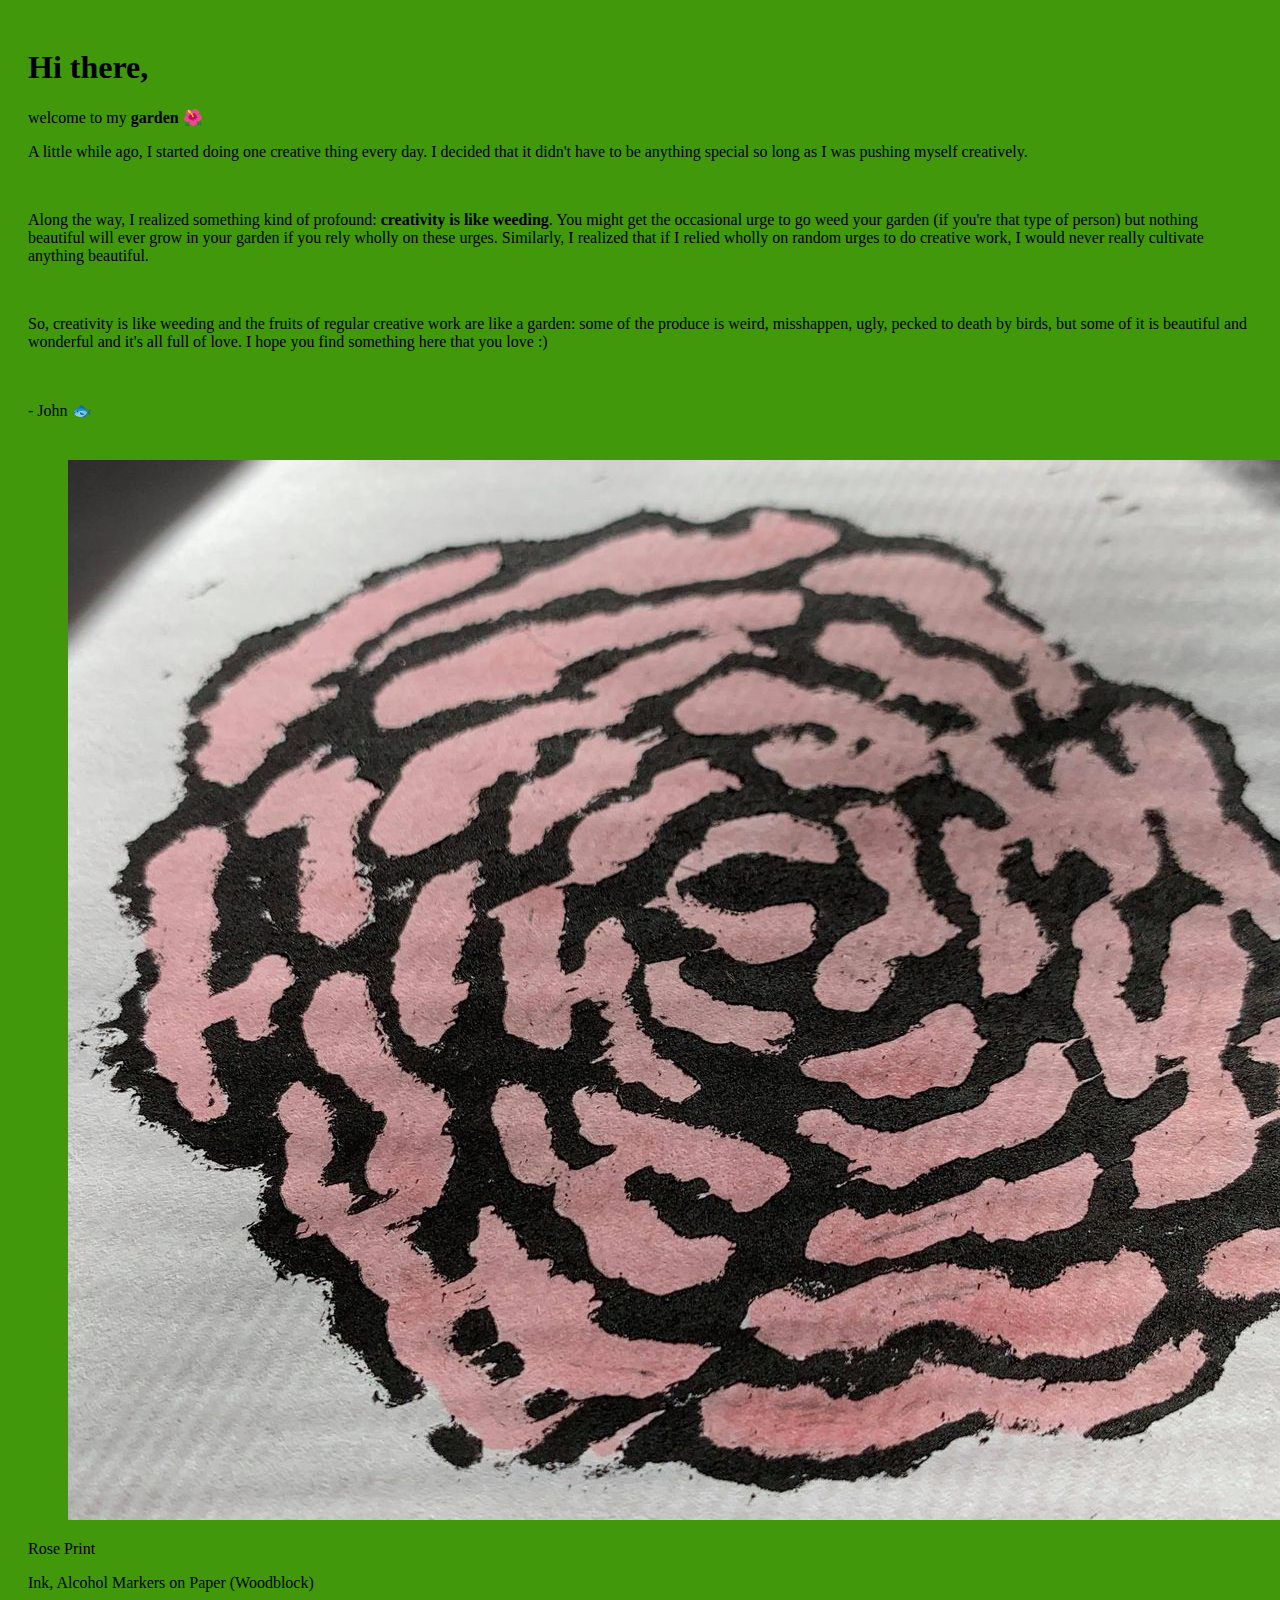
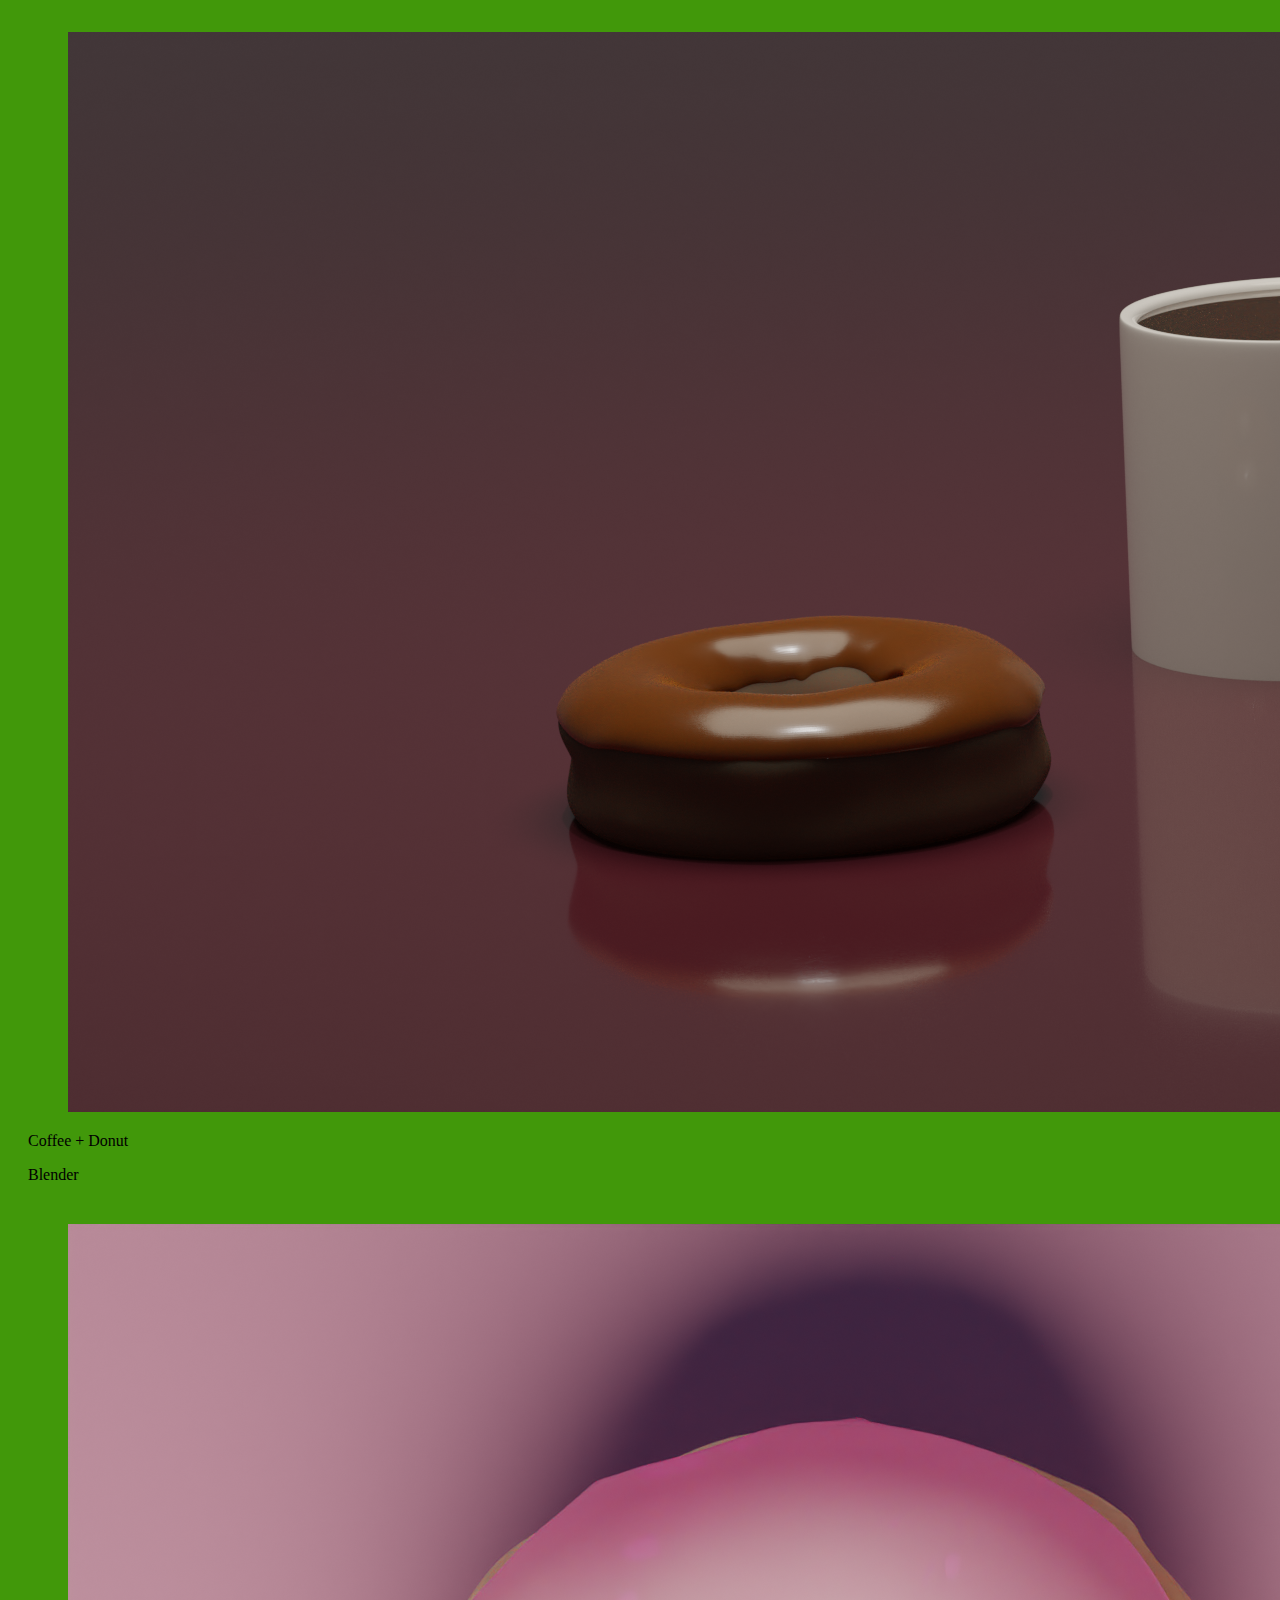
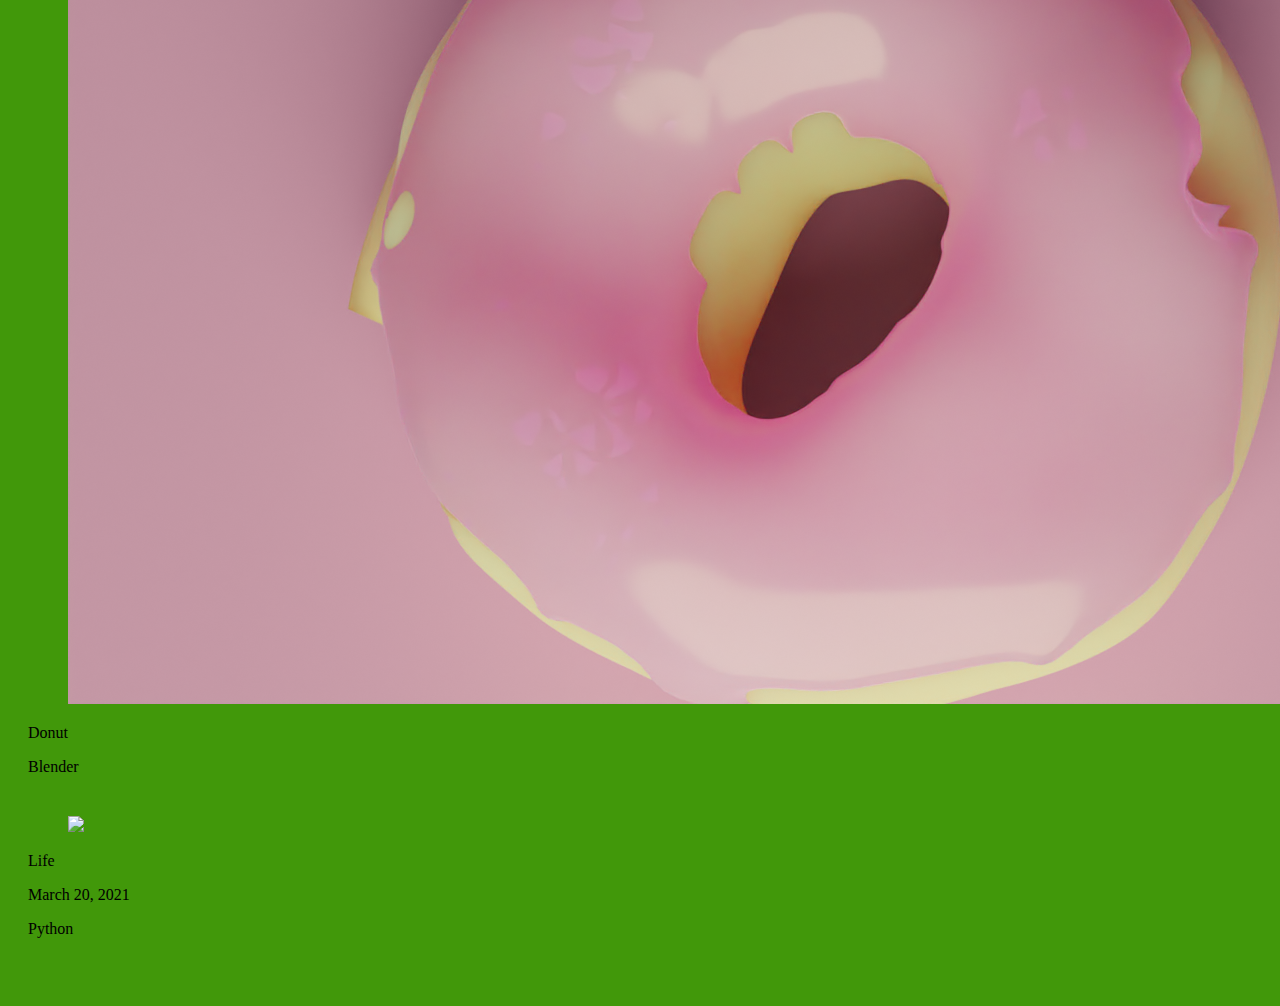
==== index.html @ 92e53f3d "life" ====
<!DOCTYPE HTML>
<html>
  <head>
    <meta charset="utf-8">
    <meta name="viewport" content="width=device-width, initial-scale=1">
    <title>My Garden</title>
    <link rel="stylesheet" href="https://cdn.jsdelivr.net/npm/bulma@0.9.2/css/bulma.min.css">
    <link rel="stylesheet" href="style.css">
    <link rel="shortcut icon" type="image/x-icon" href="favicon.ico?">
    <link rel="apple-touch-icon" sizes="180x180" href="/apple-touch-icon.png">
    <link rel="icon" type="image/png" sizes="32x32" href="/favicon-32x32.png">
    <link rel="icon" type="image/png" sizes="16x16" href="/favicon-16x16.png">
    <link rel="manifest" href="/site.webmanifest">
  </head>
  <body>
    <div class="column is-three-fifths is-offset-one-fifth">
      <div class="card has-text-centered">
        <div class="card-content">
        <h1 class="title">
          Hi there, 
        </h1>
        <p class="subtitle">
        welcome to my <strong><span class="has-text-success">garden</span></strong> &#127802;
        </p>
        <p> 
          A little while ago, I started doing one creative thing every day. I decided that it didn't have to be anything special so long as I was pushing myself creatively.
        </p><br />
        <p>
        Along the way, I realized something kind of profound: <strong>creativity is like weeding</strong>. You might get the occasional urge to go weed your garden (if you're that type of person) but nothing beautiful will ever grow in your garden if you rely wholly on these urges. Similarly, I realized that if I relied wholly on random urges to do creative work, I would never really cultivate anything beautiful.
        </p><br />
        <p>
        So, creativity is like weeding and the fruits of regular creative work are like a garden: some of the produce is weird, misshappen, ugly, pecked to death by birds, but some of it is beautiful and wonderful and it's all full of love. I hope you find something here that you love :) 
        </p><br />
        <p> - John &#128031; </p>
        </div>
      </div>

      <div class="card">
        <div class="card-image">
          <figure class="image">
            <img src="images/rose.jpg" />
          </figure>
        </div>
        <div class="card-content">
          <p class="title is-4">Rose Print</p>
          <p class="subtitle is-6">Ink, Alcohol Markers on Paper (Woodblock)</p>
        </div>
      </div>

      <div class="card">
        <div class="card-image">
          <figure class="image">
            <img src="images/coffeedonut.png" />
          </figure>
        </div>
        <div class="card-content">
          <p class="title is-4">Coffee + Donut</p>
          <p class="subtitle is-6">Blender</p>
        </div>
      </div>

      <div class="card">
        <div class="card-image">
          <figure class="image">
            <img src="images/donut.png" />
          </figure>
        </div>
        <div class="card-content">
          <p class="title is-4">Donut</p>
          <p class="subtitle is-6">Blender</p>
        </div>
      </div>

      <div class="card">
        <div class="card-image">
          <figure class="image">
            <img src="images/life.gif" />
          </figure>
        </div>
        <div class="card-content">
          <p class="title is-4">Life</p>
          <p class="subtitle is-6">March 20, 2021</p>
          <p class="subtitle is-6">Python</p>
        </div>
      </div>

      </div>
  </body>
</html>
---- style.css ----
html {
  background: #41980a;
}

.column {
  padding: 1.25rem;
}

.card {
  margin-bottom: 2.5rem;
}
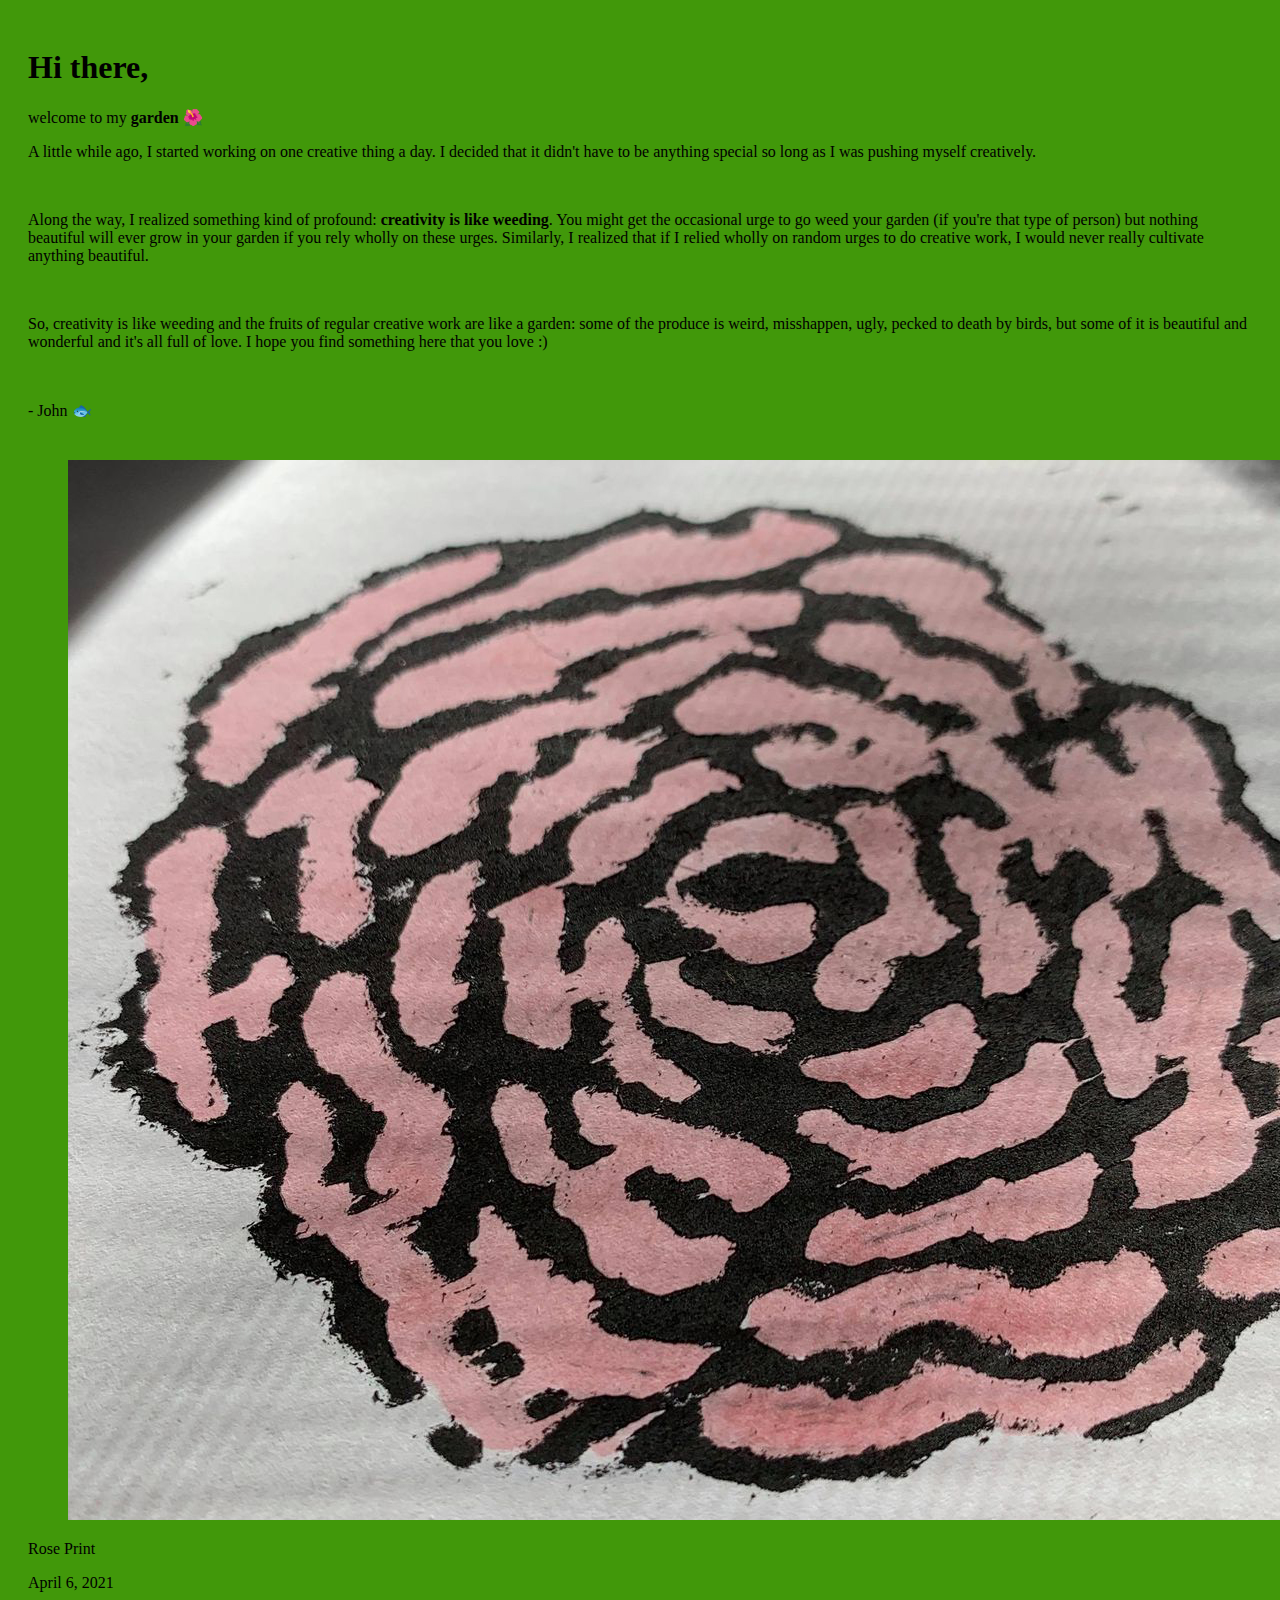
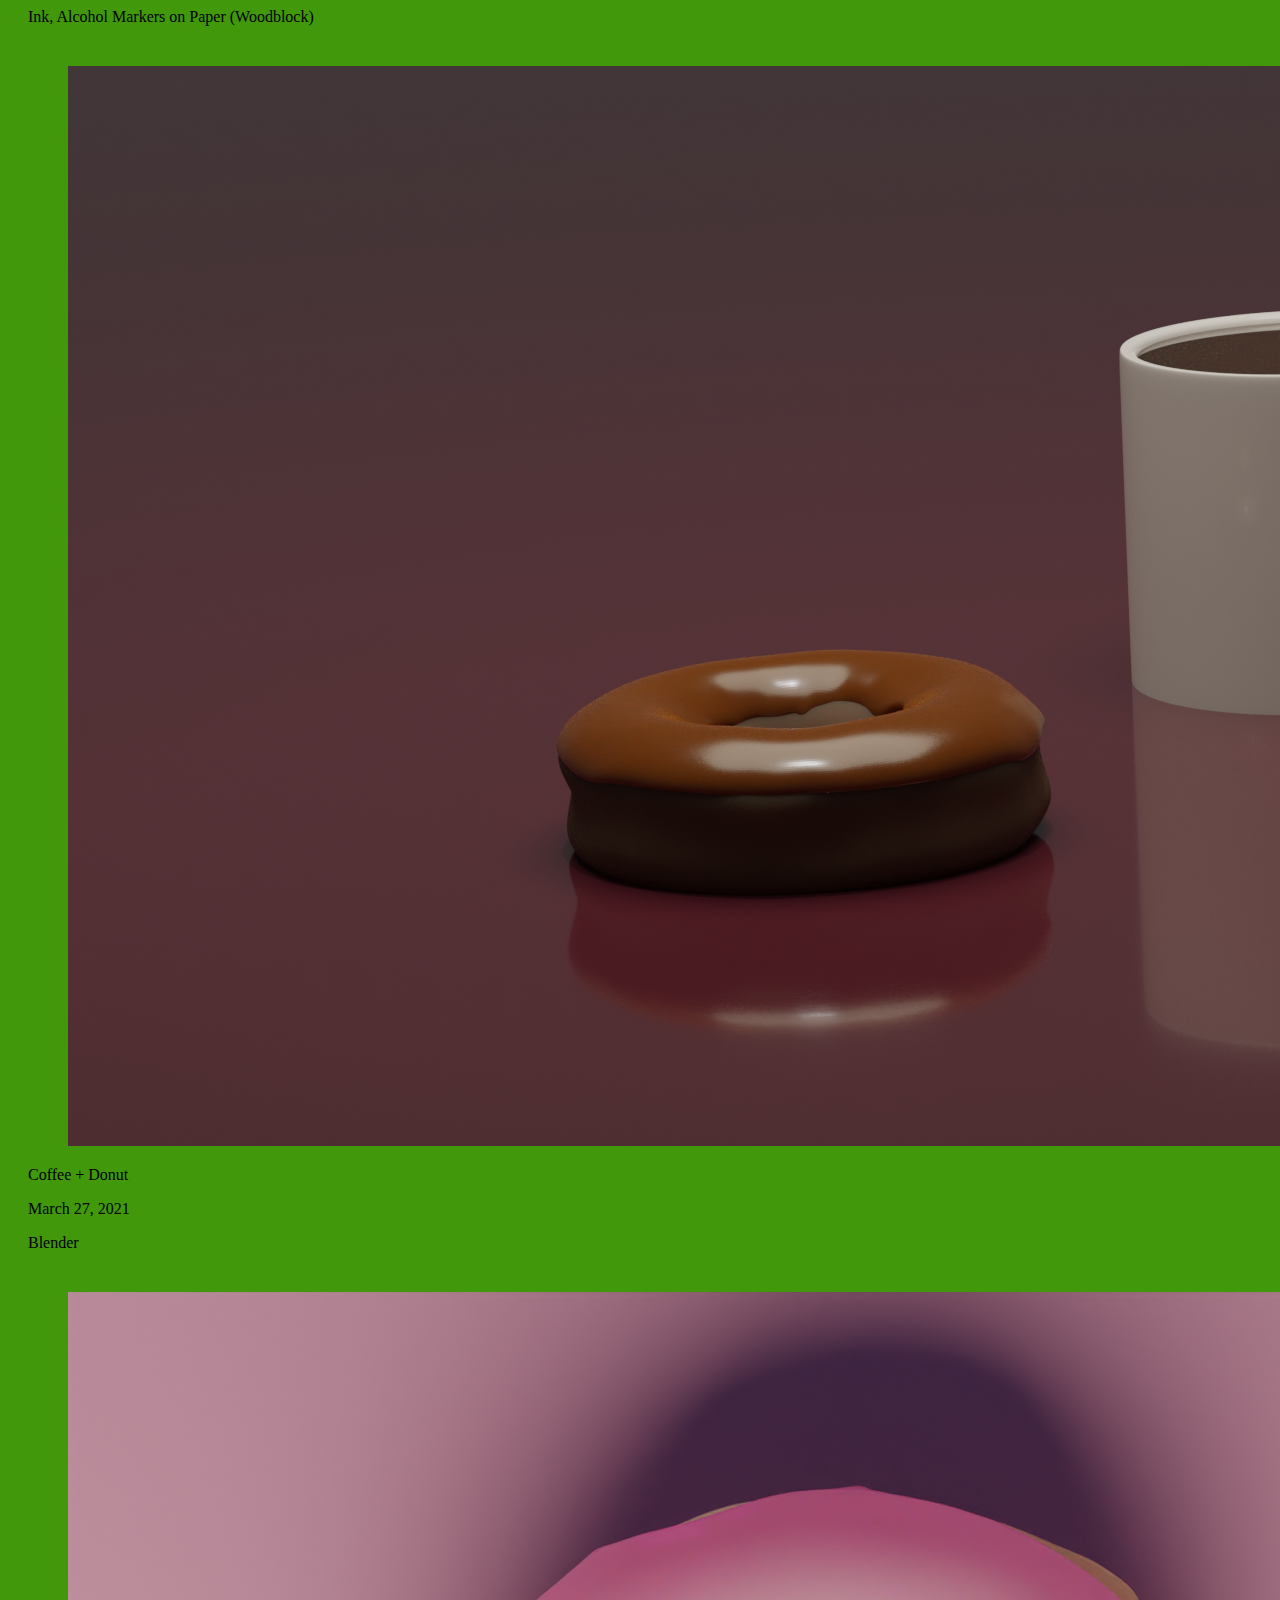
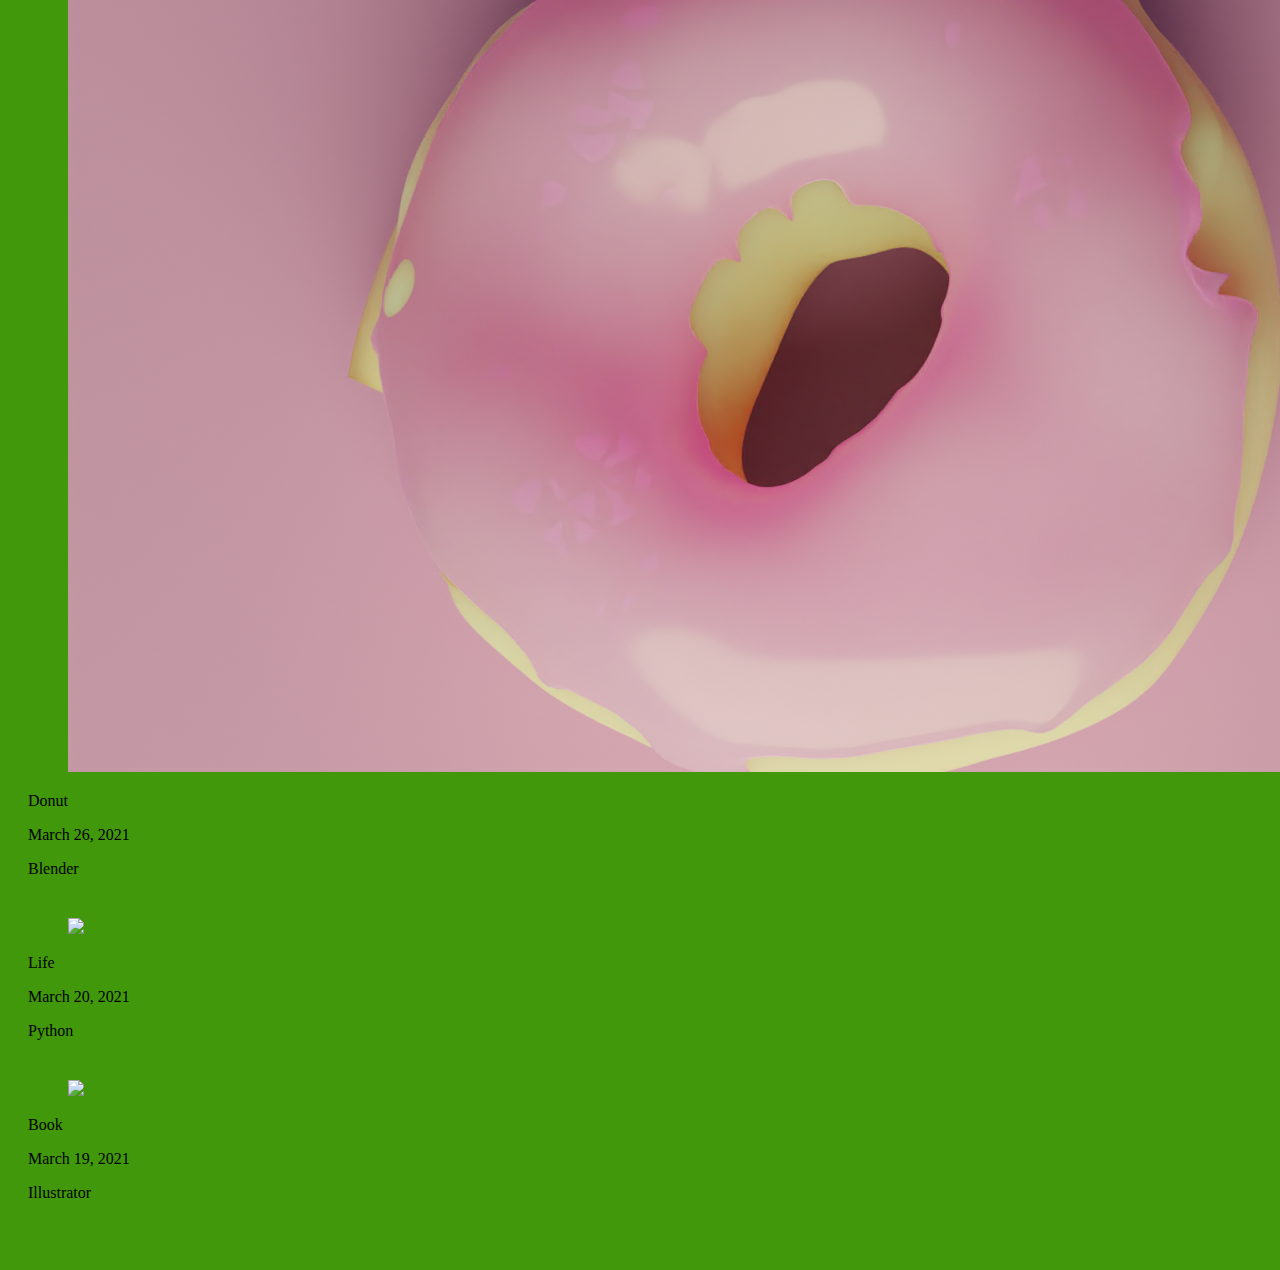
==== commit ce569ee1: "dates, book" ====
--- a/index.html
+++ b/index.html
@@ -23,7 +23,7 @@
         welcome to my <strong><span class="has-text-success">garden</span></strong> &#127802;
         </p>
         <p> 
-          A little while ago, I started doing one creative thing every day. I decided that it didn't have to be anything special so long as I was pushing myself creatively.
+          A little while ago, I started working on one creative thing a day. I decided that it didn't have to be anything special so long as I was pushing myself creatively.
         </p><br />
         <p>
         Along the way, I realized something kind of profound: <strong>creativity is like weeding</strong>. You might get the occasional urge to go weed your garden (if you're that type of person) but nothing beautiful will ever grow in your garden if you rely wholly on these urges. Similarly, I realized that if I relied wholly on random urges to do creative work, I would never really cultivate anything beautiful.
@@ -43,6 +43,7 @@
         </div>
         <div class="card-content">
           <p class="title is-4">Rose Print</p>
+          <p class="subtitle is-6">April 6, 2021</p>
           <p class="subtitle is-6">Ink, Alcohol Markers on Paper (Woodblock)</p>
         </div>
       </div>
@@ -55,6 +56,7 @@
         </div>
         <div class="card-content">
           <p class="title is-4">Coffee + Donut</p>
+          <p class="subtitle is-6">March 27, 2021</p>
           <p class="subtitle is-6">Blender</p>
         </div>
       </div>
@@ -67,6 +69,7 @@
         </div>
         <div class="card-content">
           <p class="title is-4">Donut</p>
+          <p class="subtitle is-6">March 26, 2021</p>
           <p class="subtitle is-6">Blender</p>
         </div>
       </div>
@@ -84,6 +87,20 @@
         </div>
       </div>
 
+      <div class="card">
+        <div class="card-image">
+          <figure class="image">
+            <img src="images/book.png" />
+          </figure>
+        </div>
+        <div class="card-content">
+          <p class="title is-4">Book</p>
+          <p class="subtitle is-6">March 19, 2021</p>
+          <p class="subtitle is-6">Illustrator</p>
+        </div>
+      </div>
+
+
       </div>
   </body>
 </html>
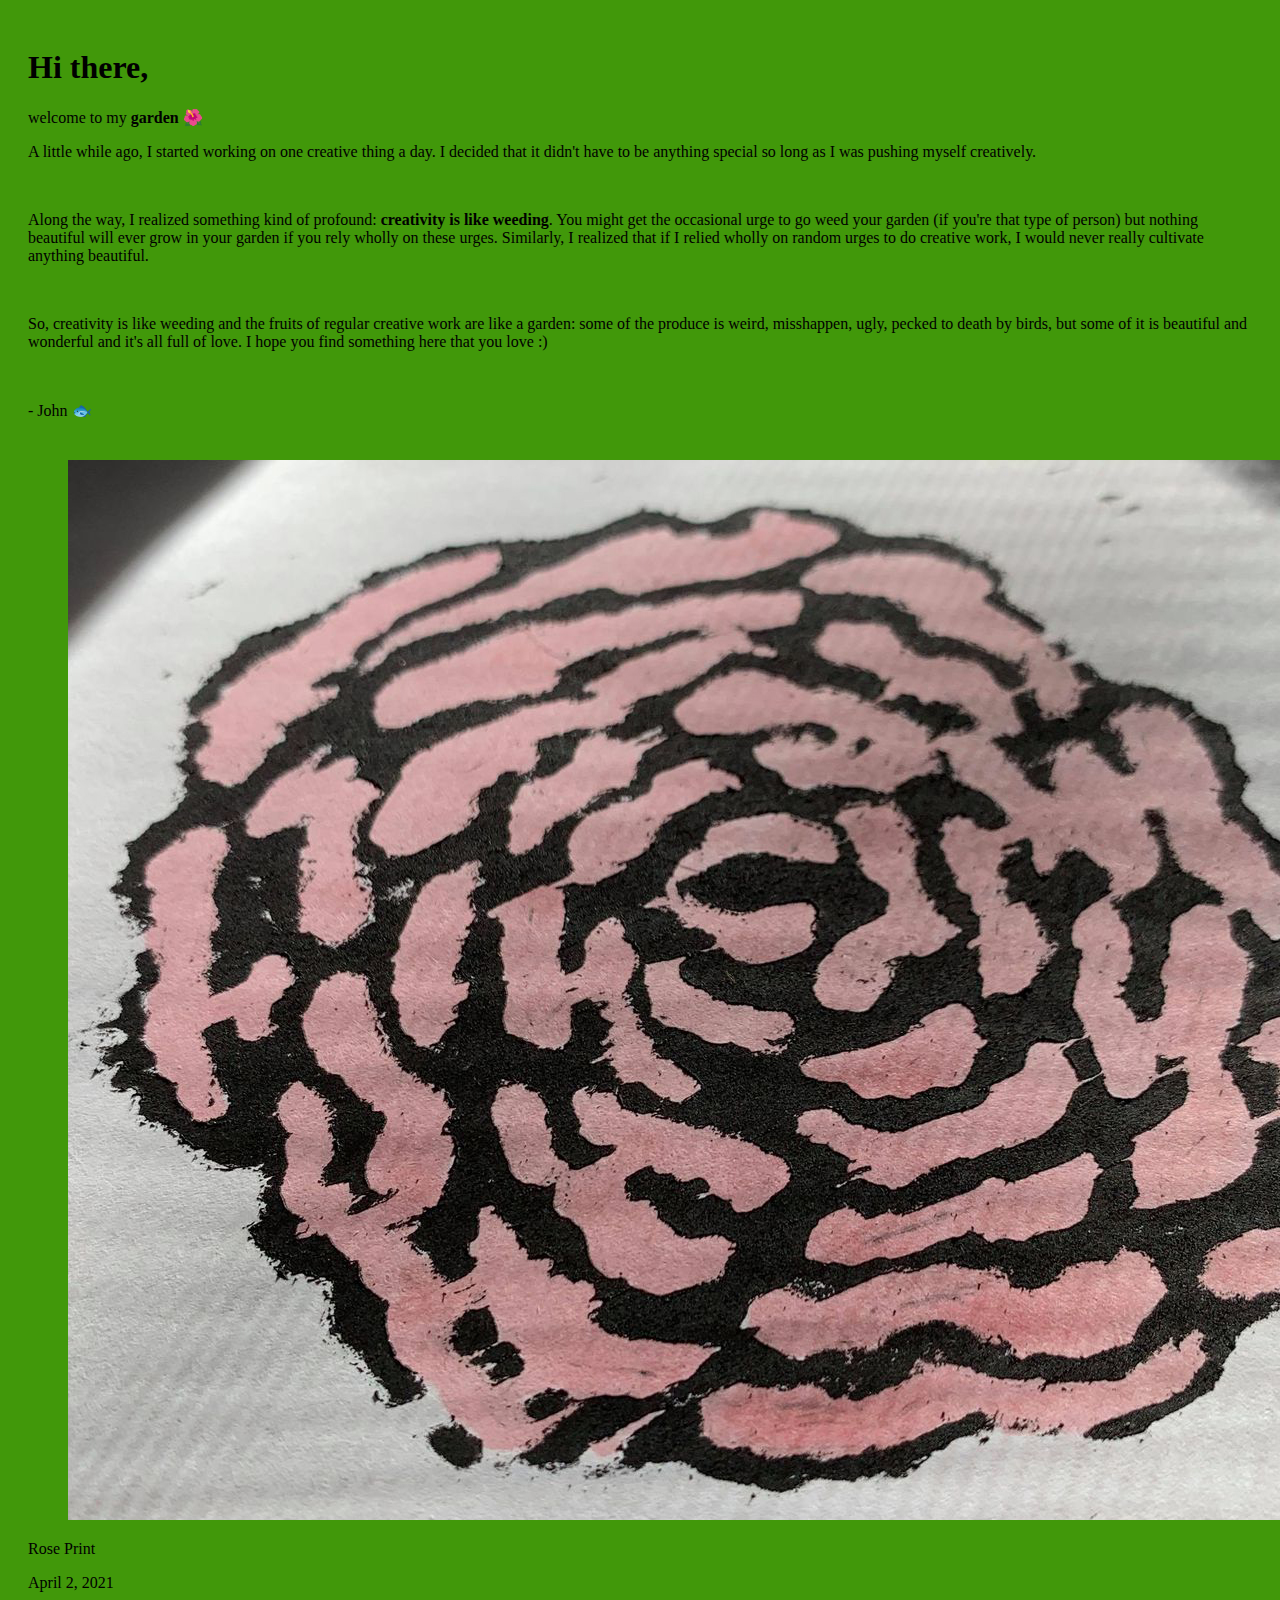
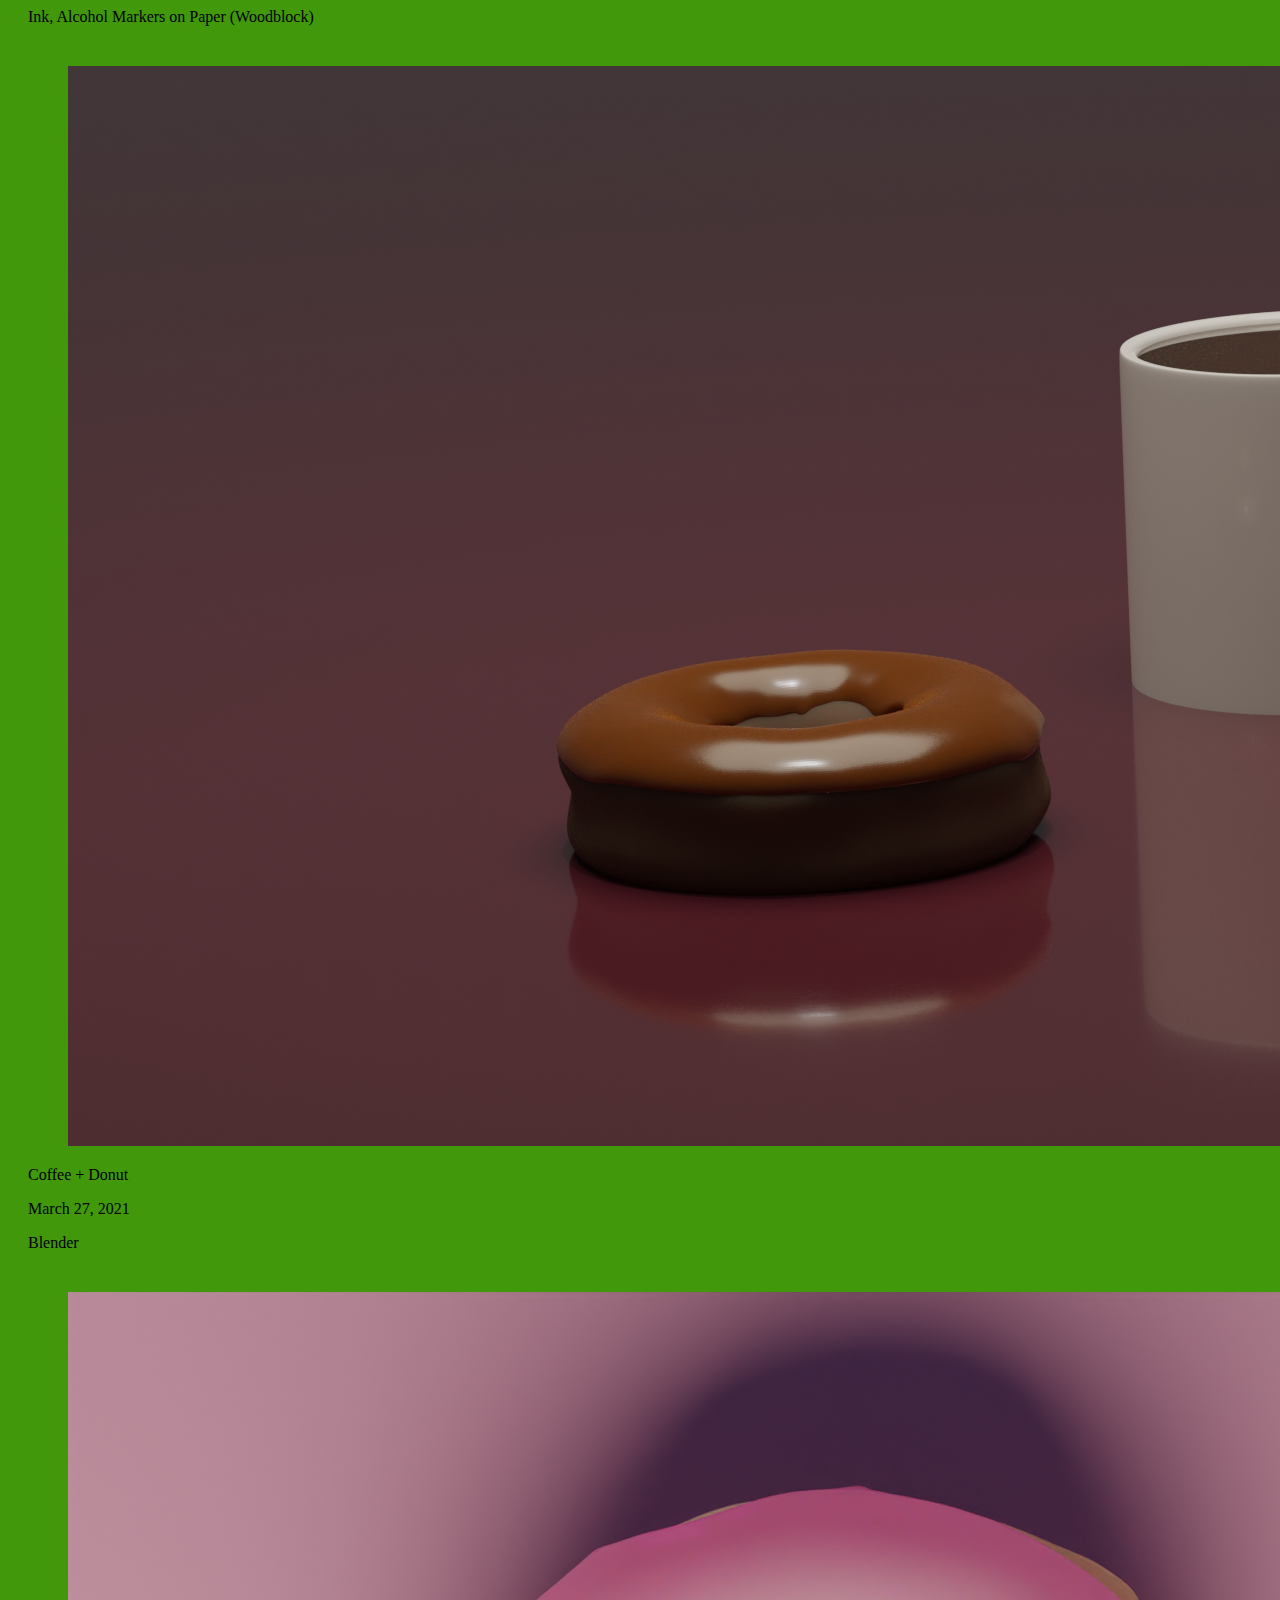
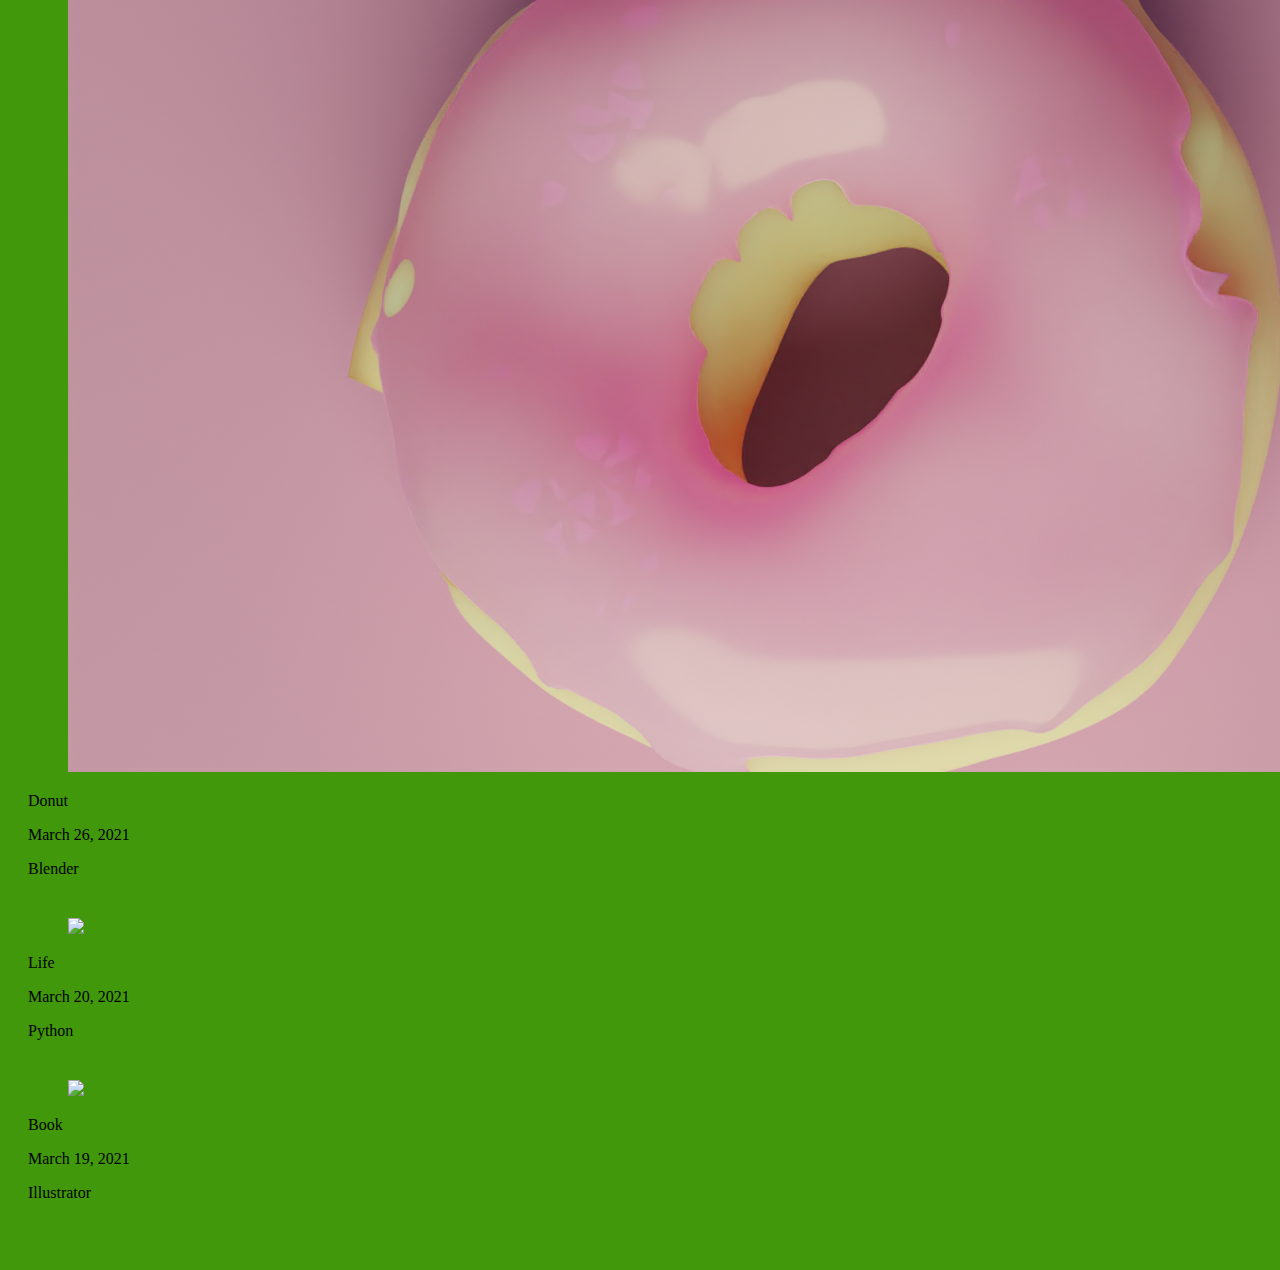
==== commit 2d5dacf2: "book a jpg" ====
--- a/index.html
+++ b/index.html
@@ -43,7 +43,7 @@
         </div>
         <div class="card-content">
           <p class="title is-4">Rose Print</p>
-          <p class="subtitle is-6">April 6, 2021</p>
+          <p class="subtitle is-6">April 2, 2021</p>
           <p class="subtitle is-6">Ink, Alcohol Markers on Paper (Woodblock)</p>
         </div>
       </div>
@@ -90,7 +90,7 @@
       <div class="card">
         <div class="card-image">
           <figure class="image">
-            <img src="images/book.png" />
+            <img src="images/book.jpg" />
           </figure>
         </div>
         <div class="card-content">
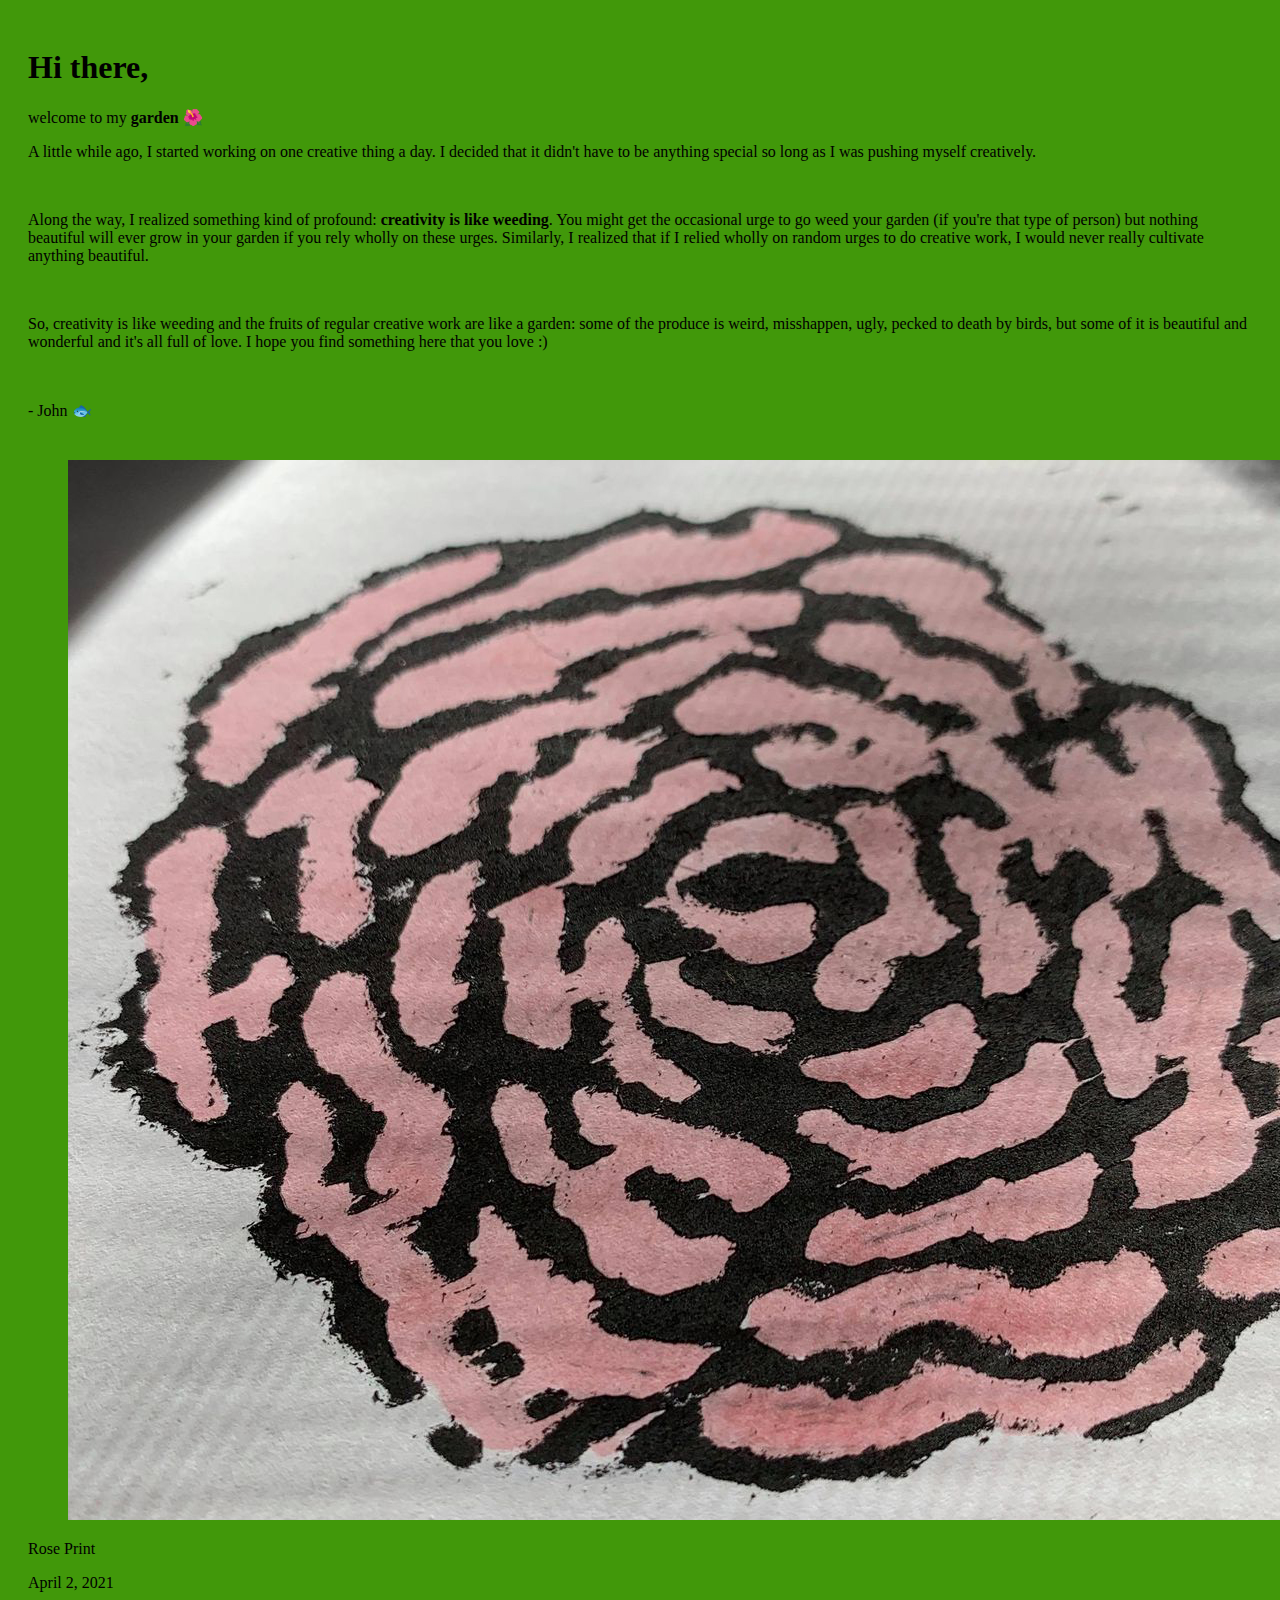
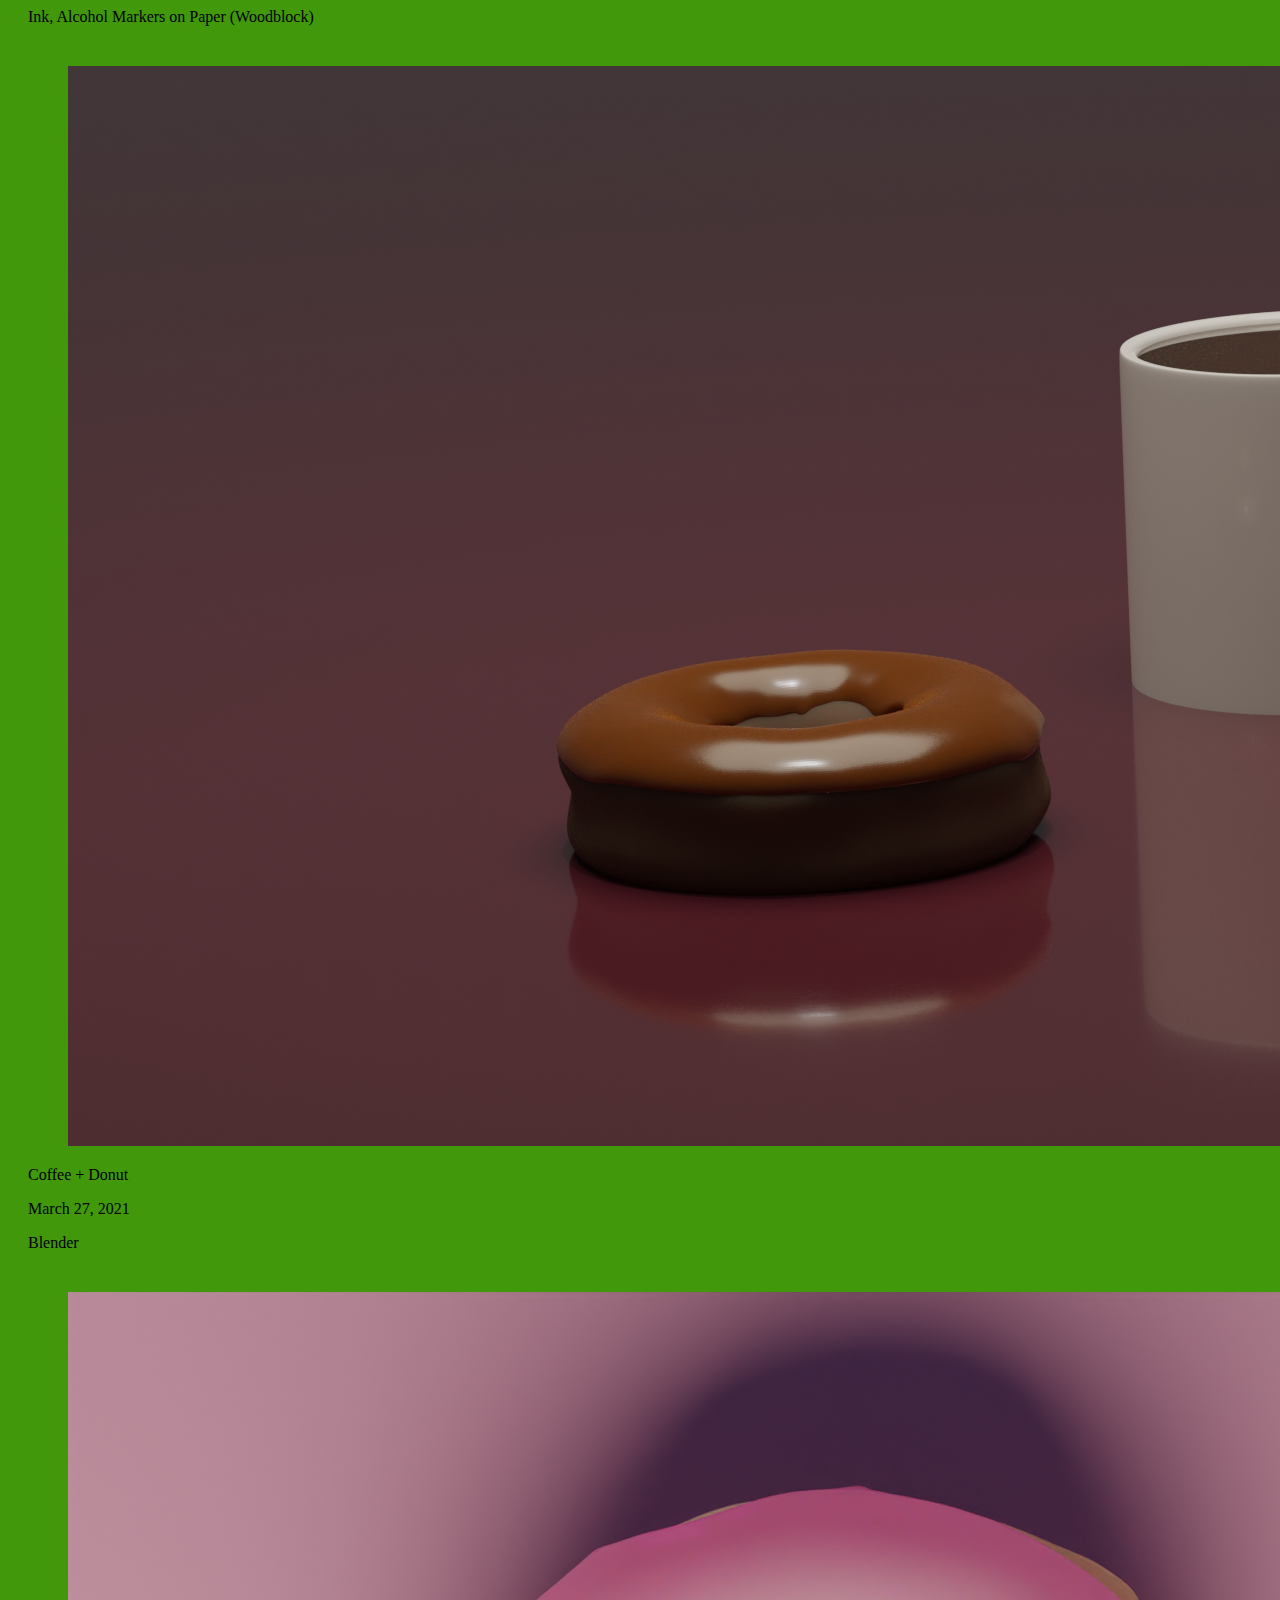
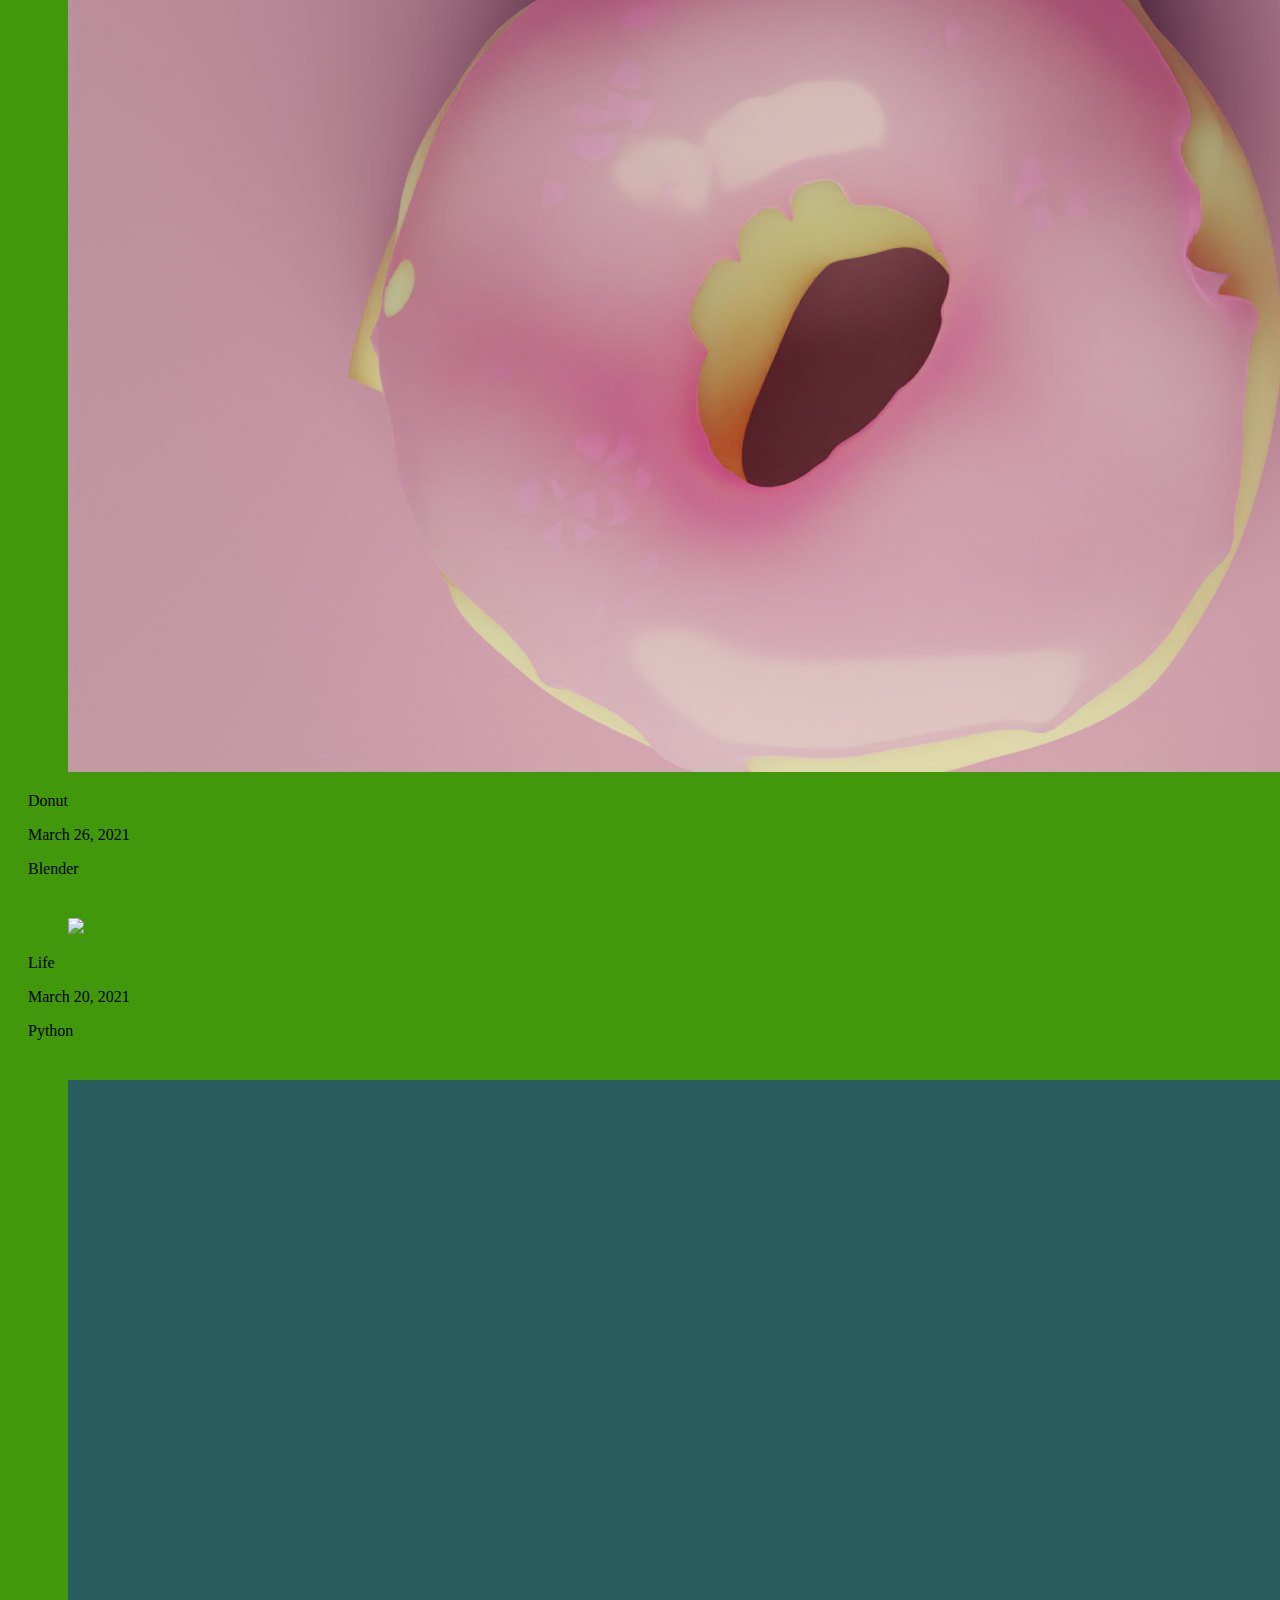
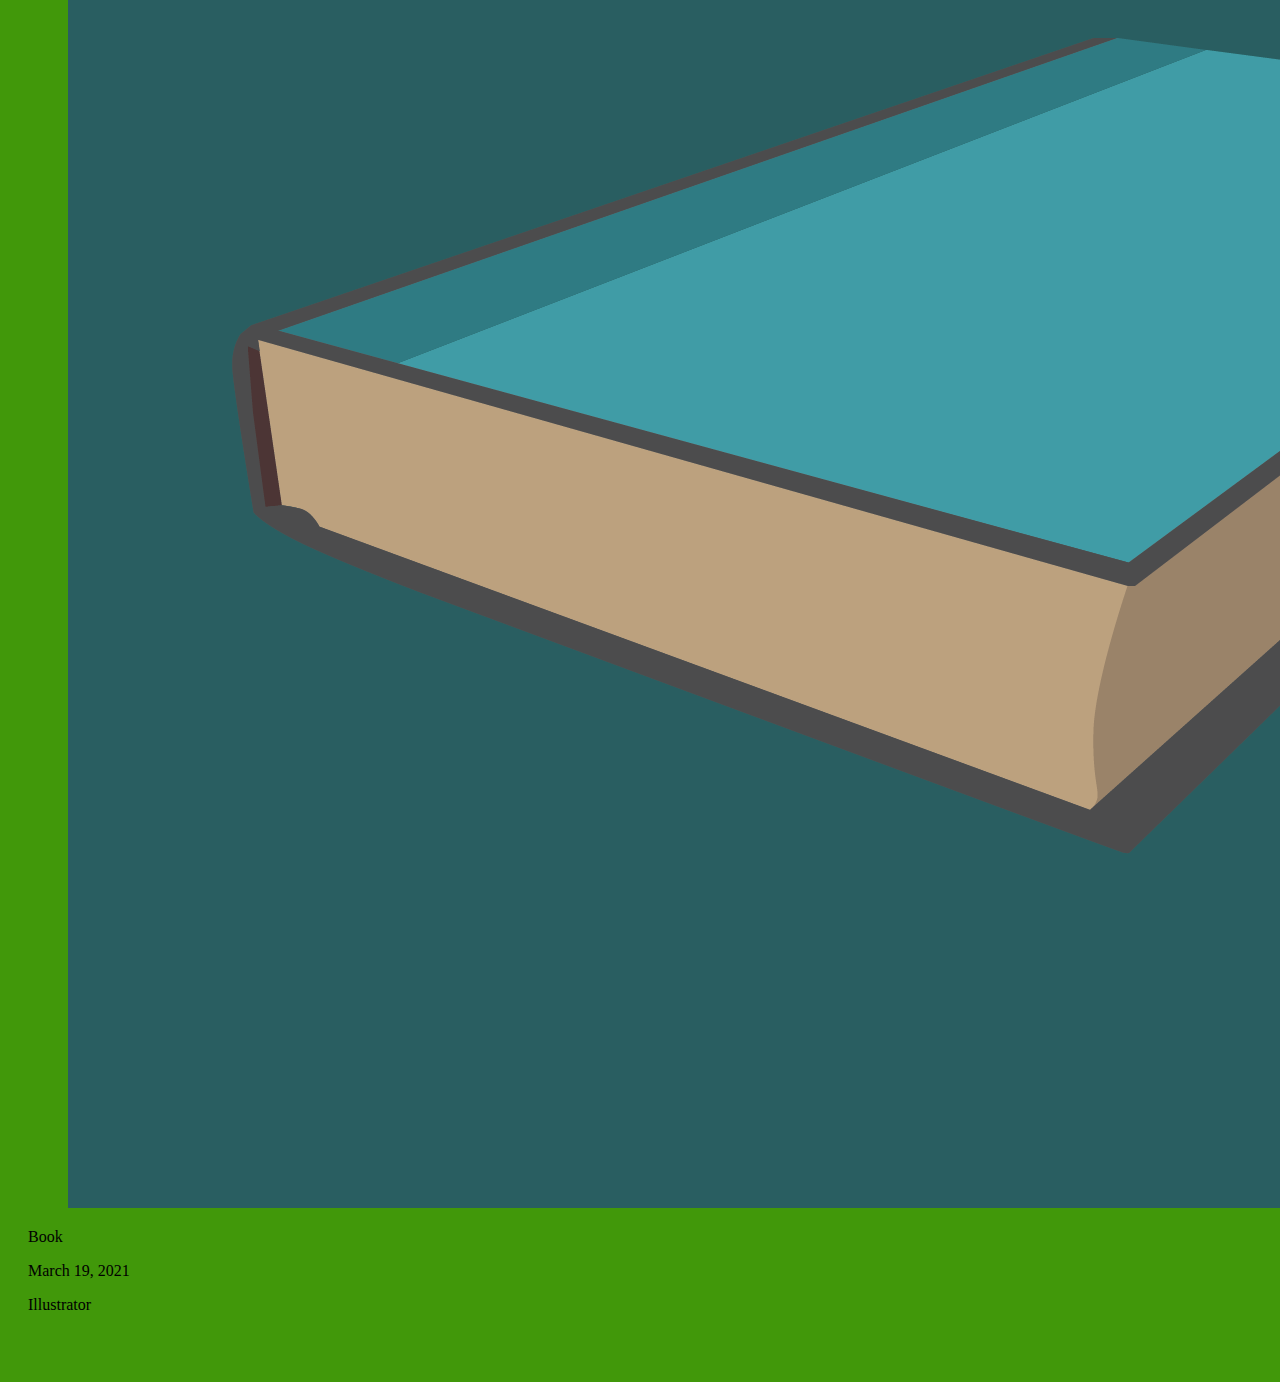
==== commit cd0a2926: "book a png but in folder now lol" ====
--- a/index.html
+++ b/index.html
@@ -90,7 +90,7 @@
       <div class="card">
         <div class="card-image">
           <figure class="image">
-            <img src="images/book.jpg" />
+            <img src="images/book.png" />
           </figure>
         </div>
         <div class="card-content">
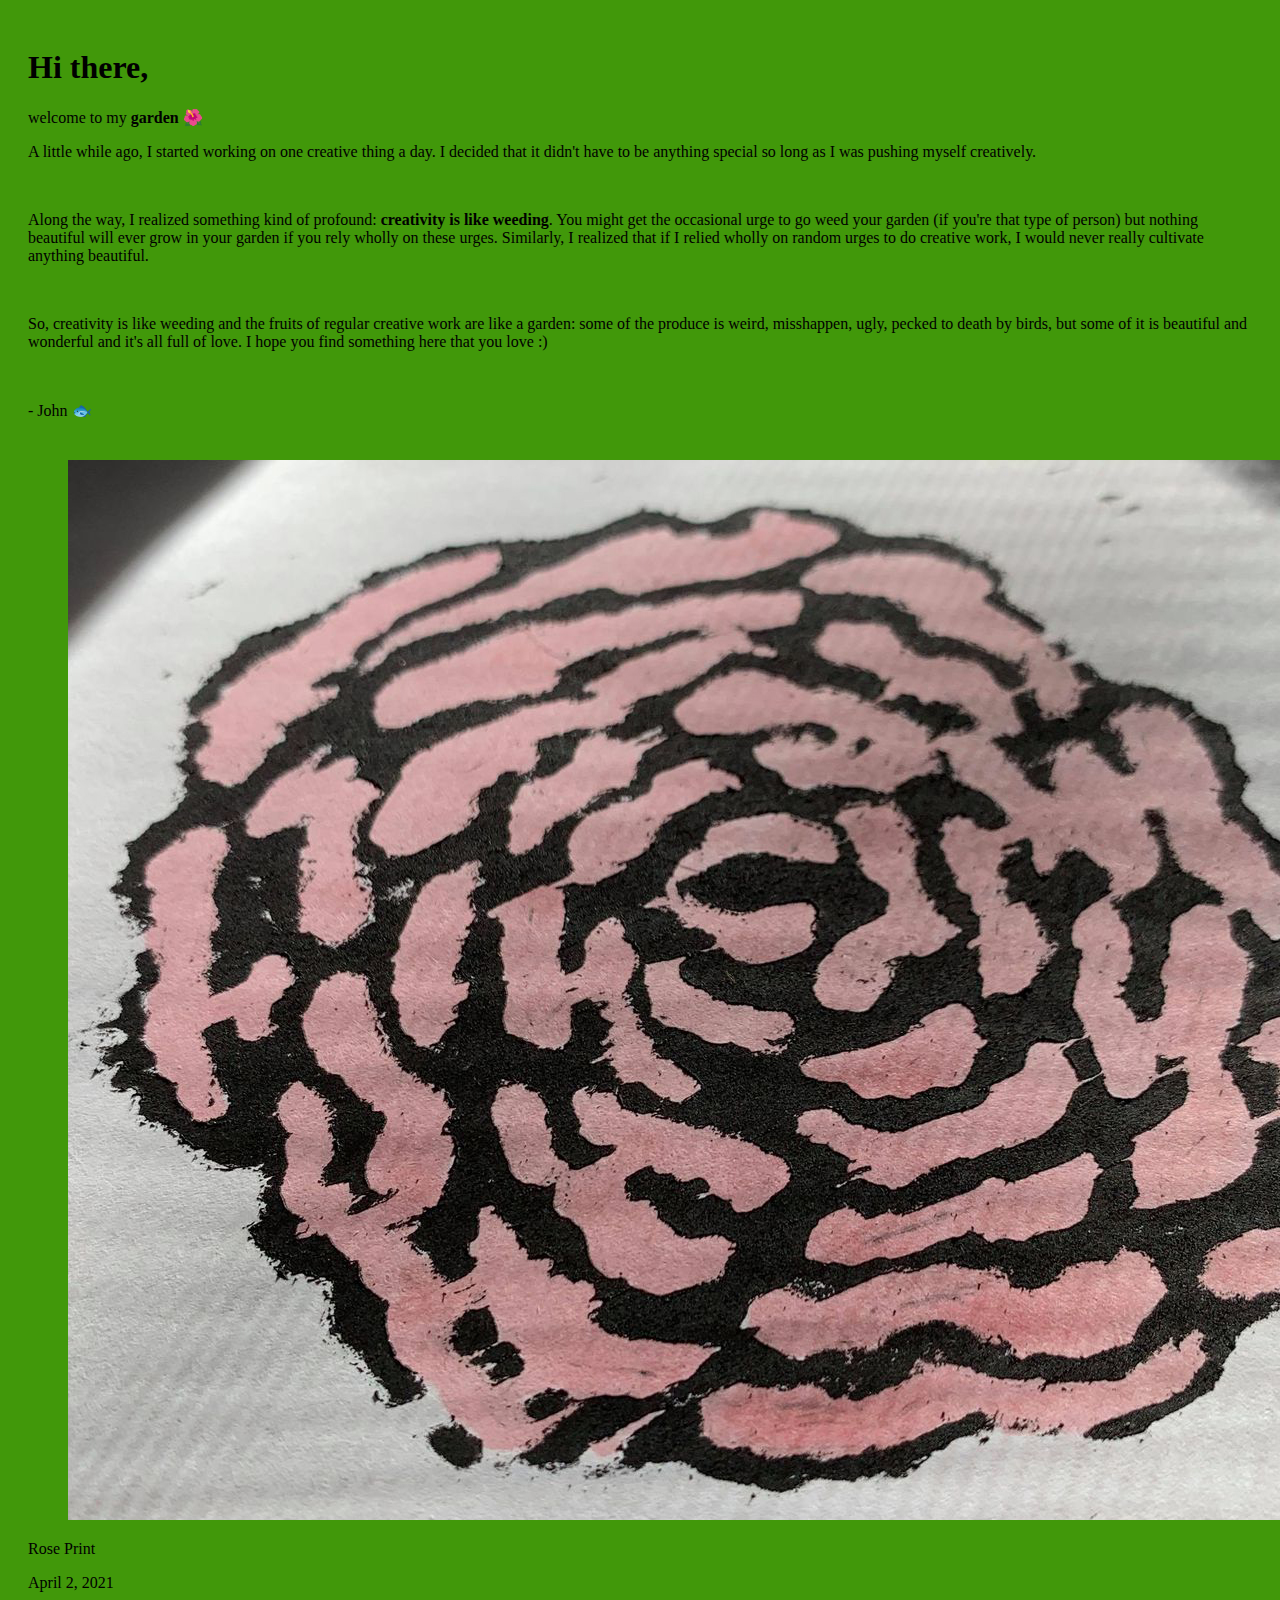
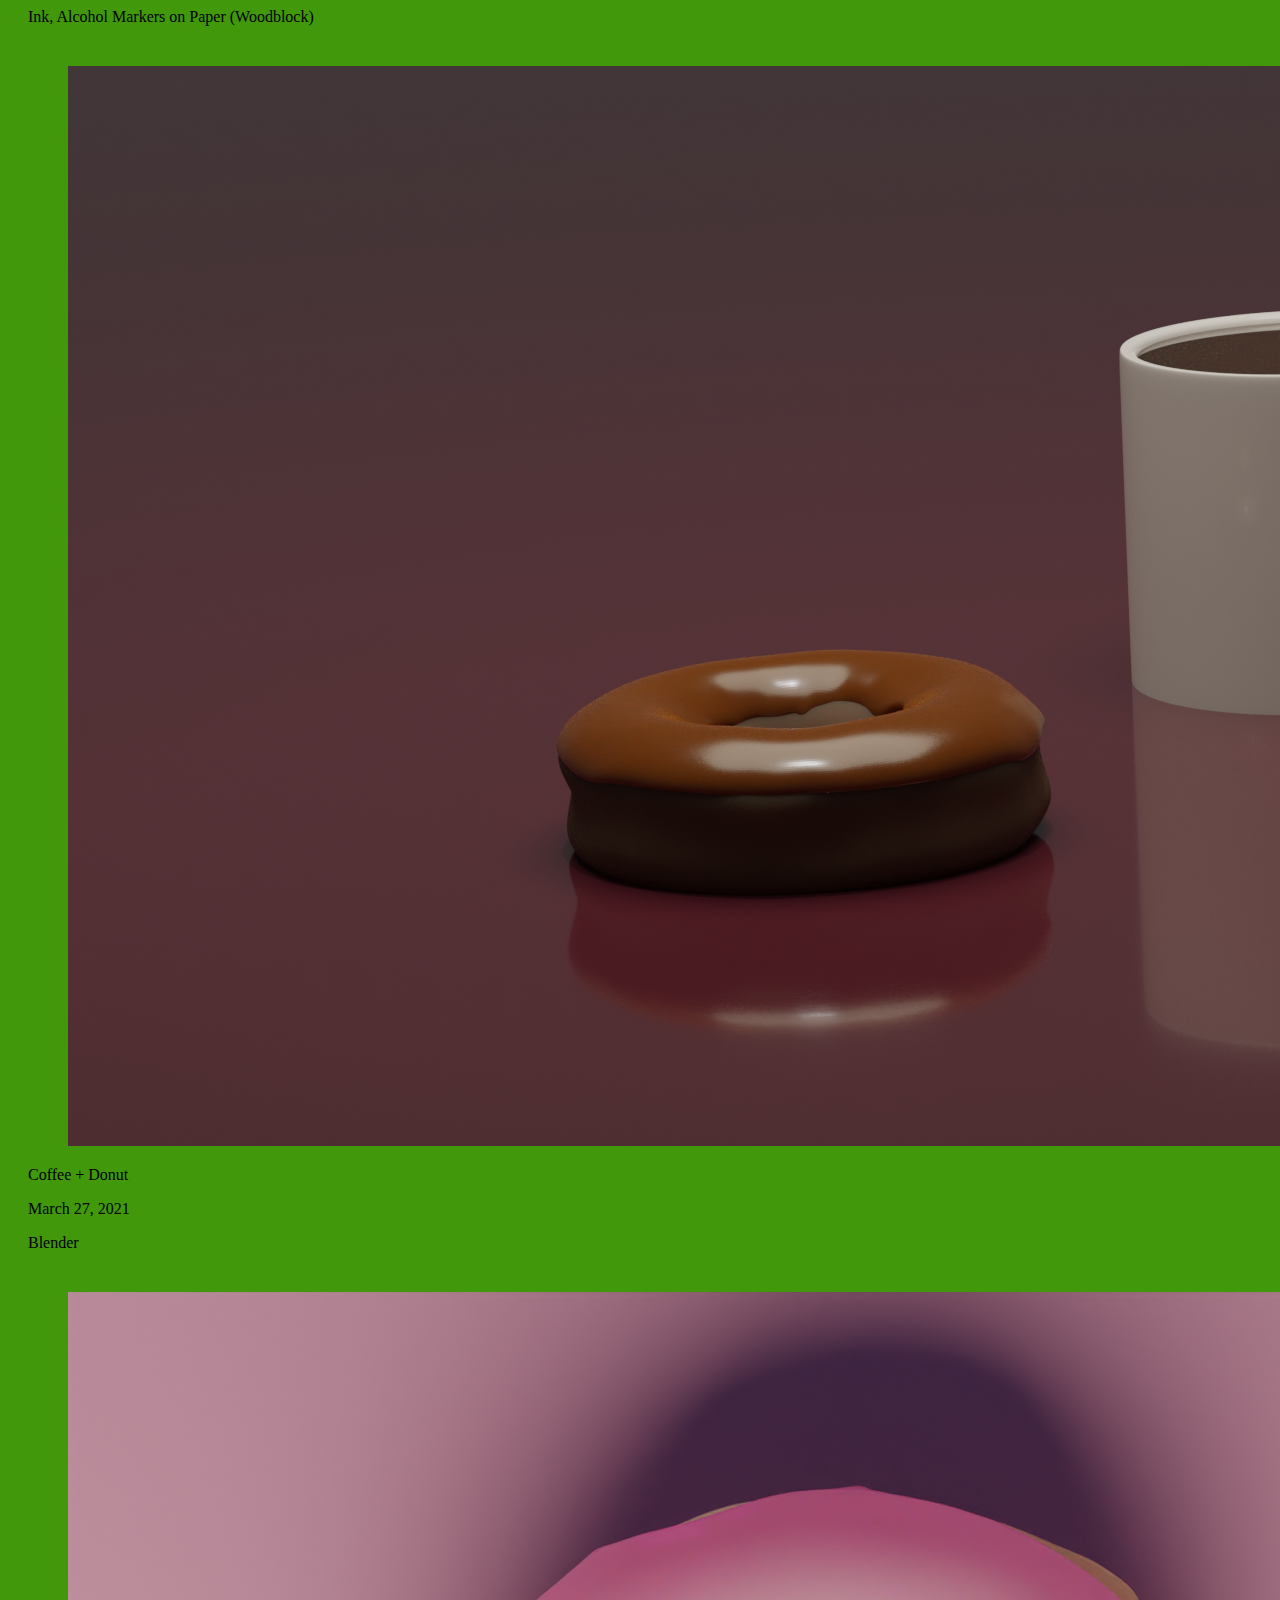
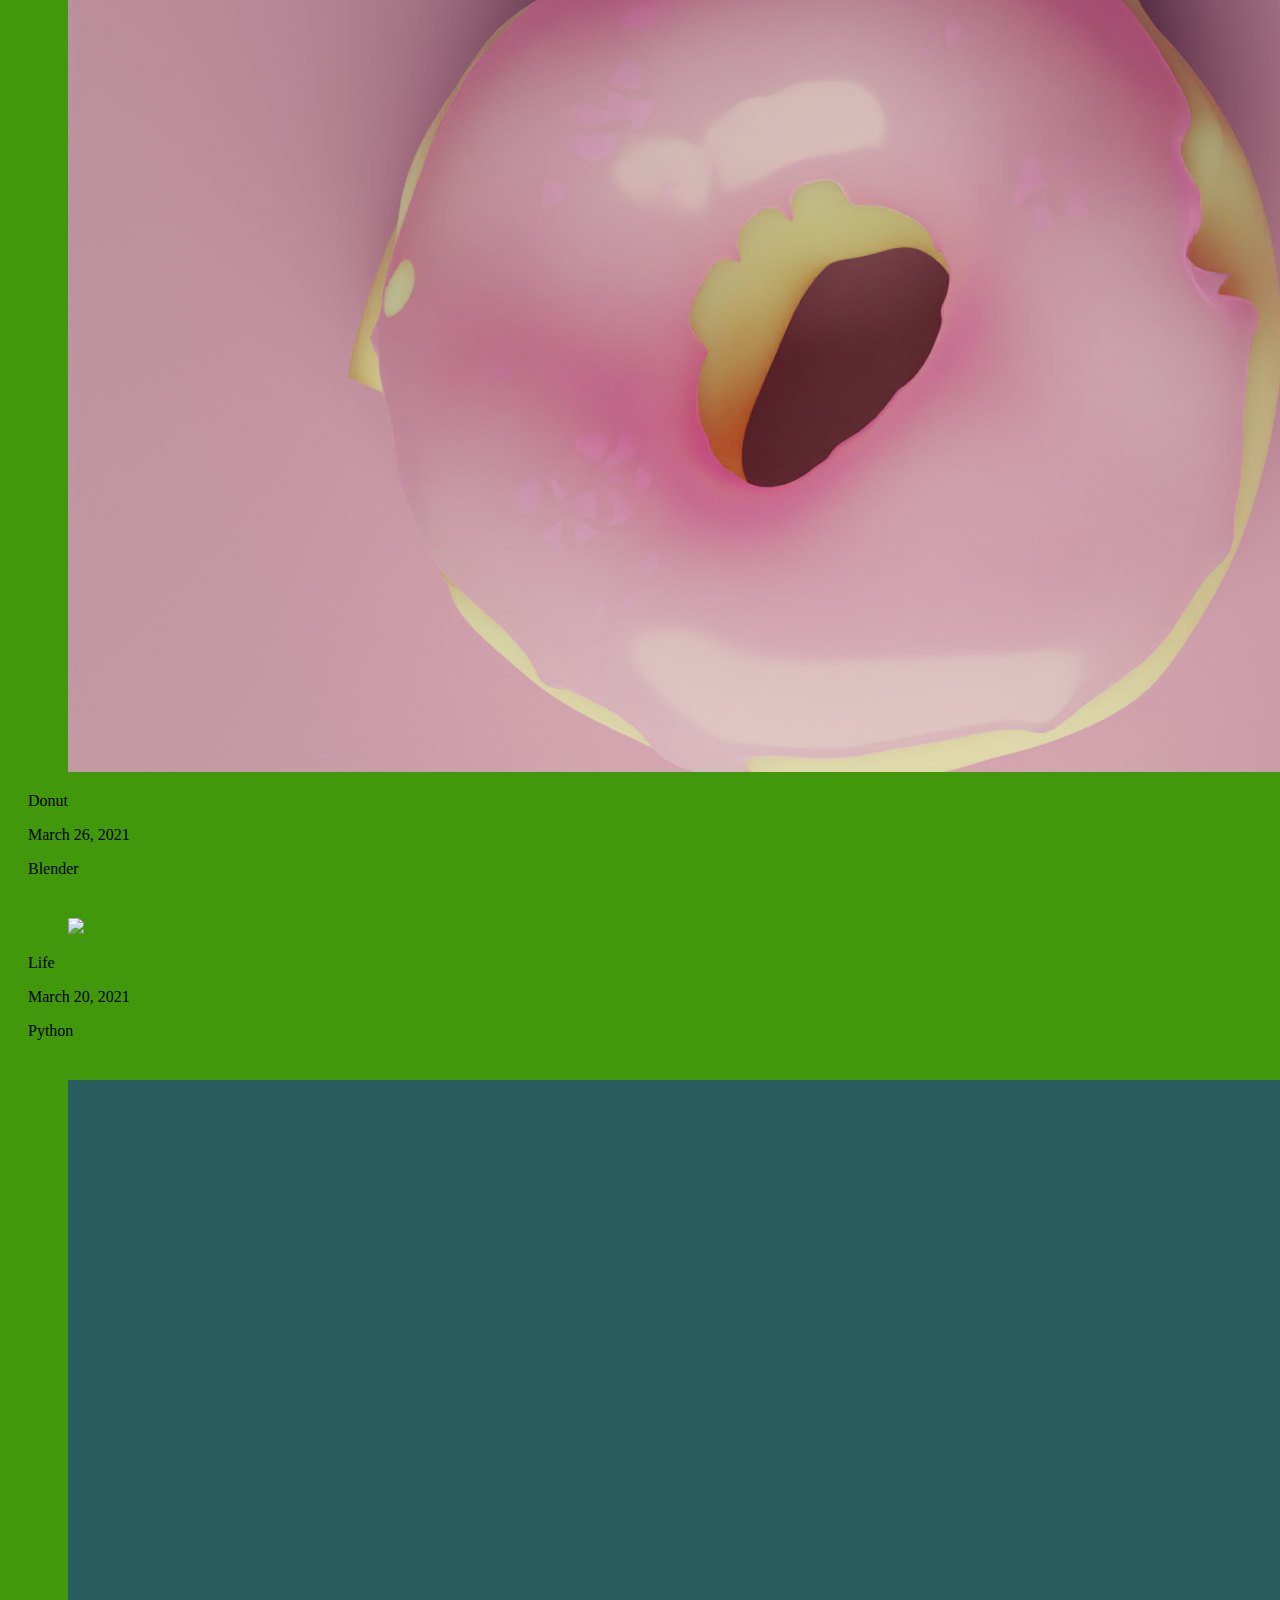
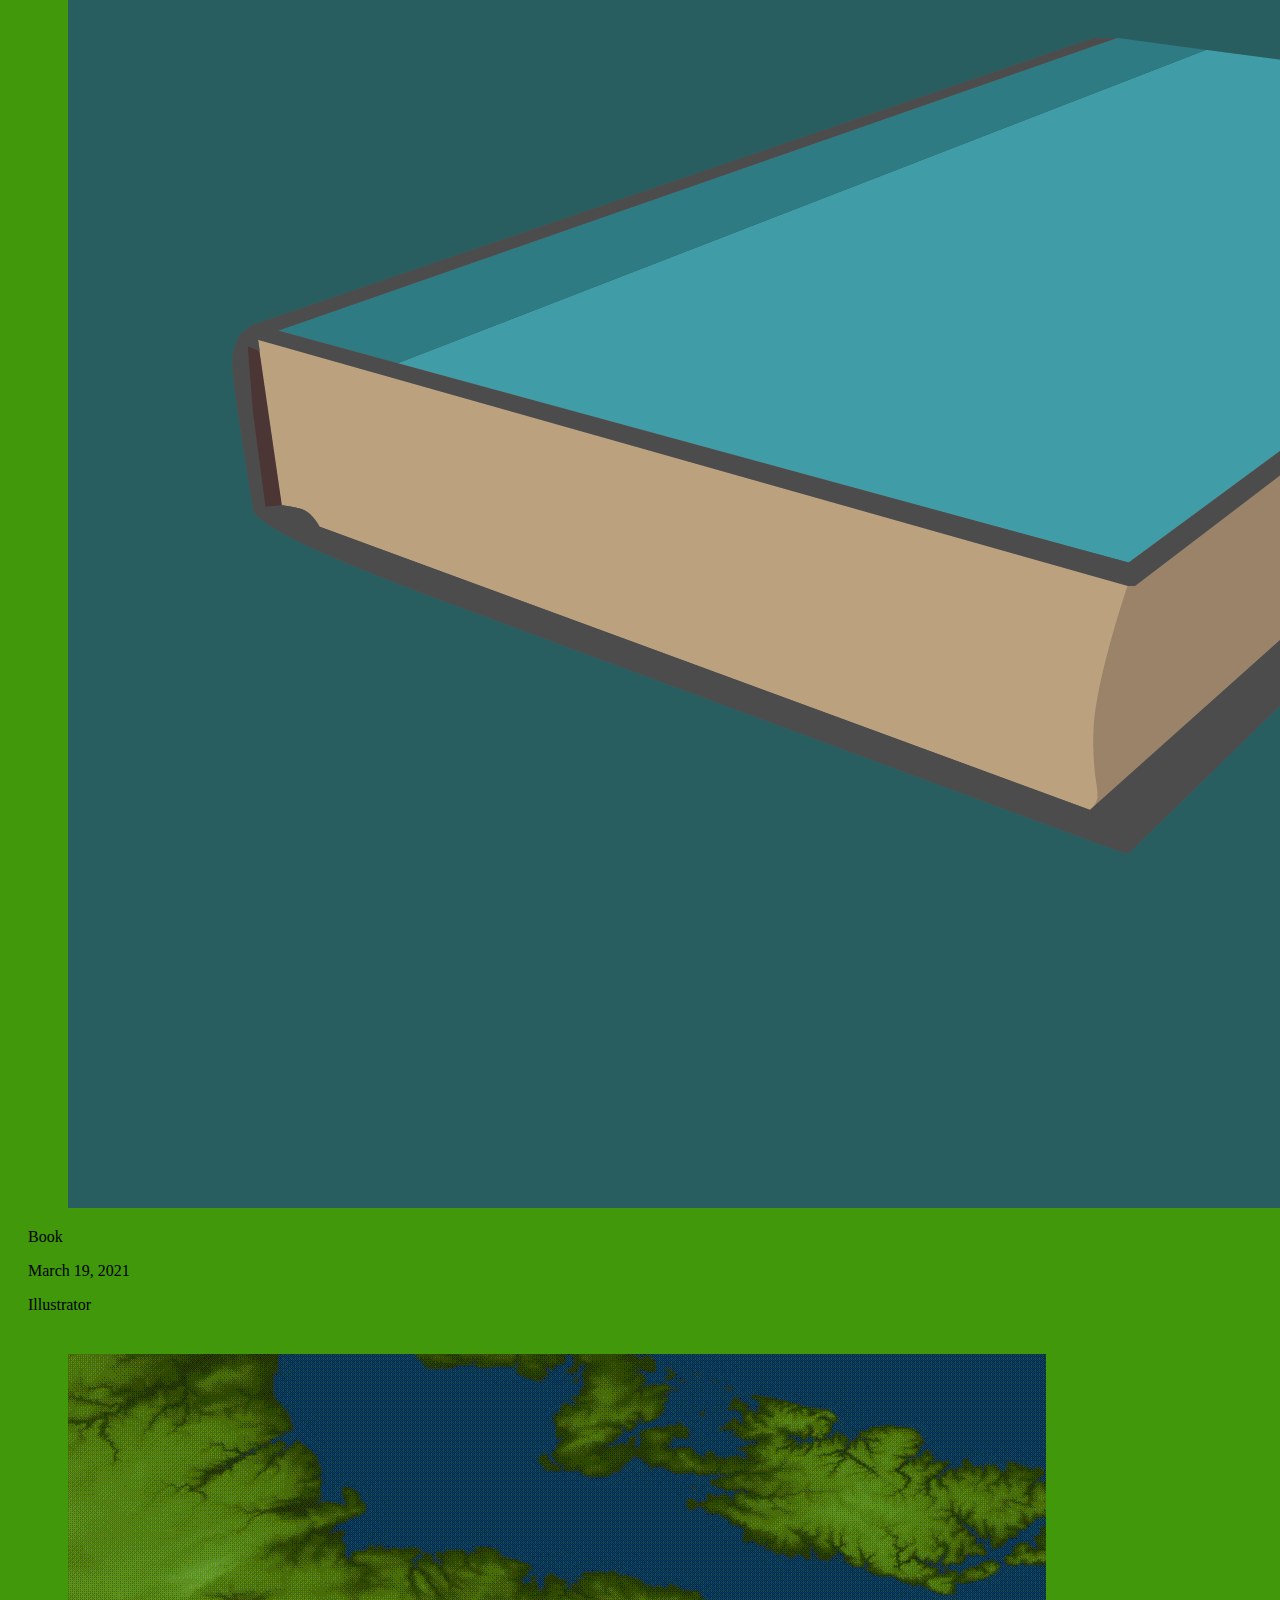
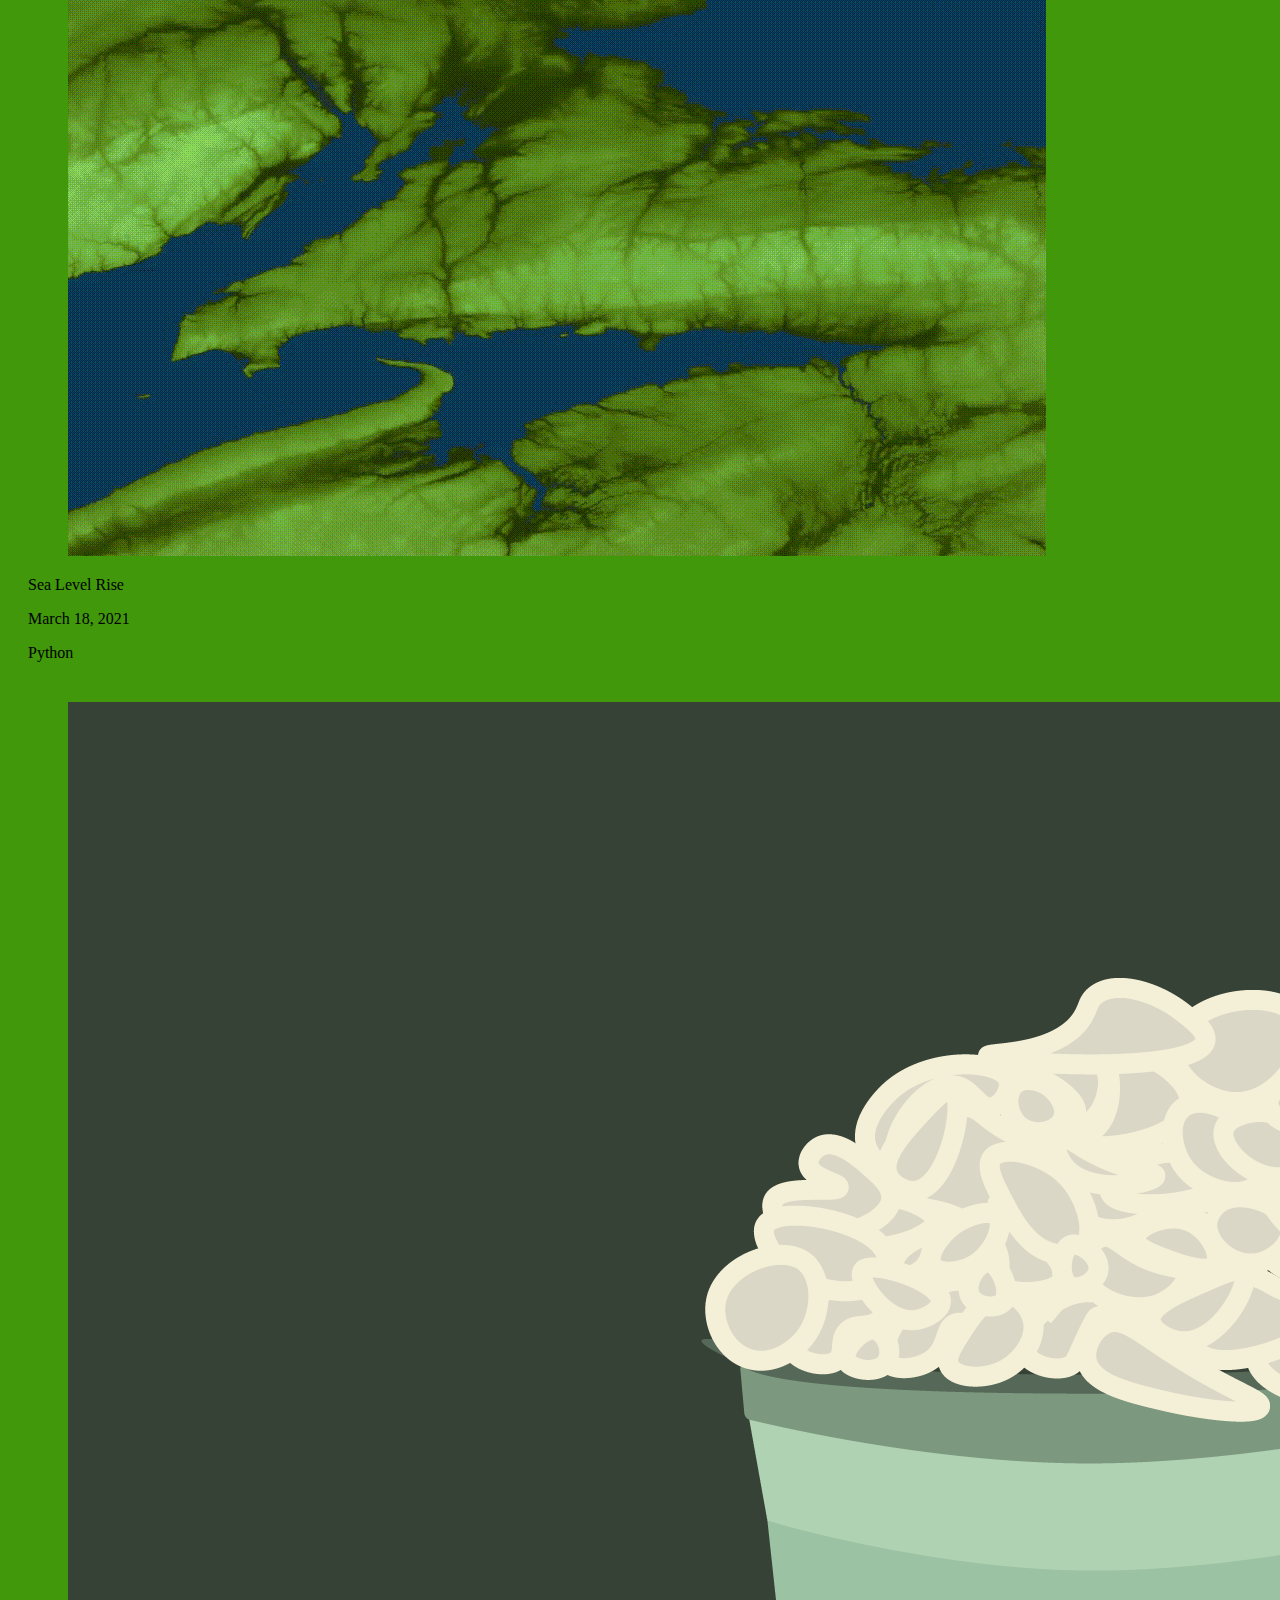
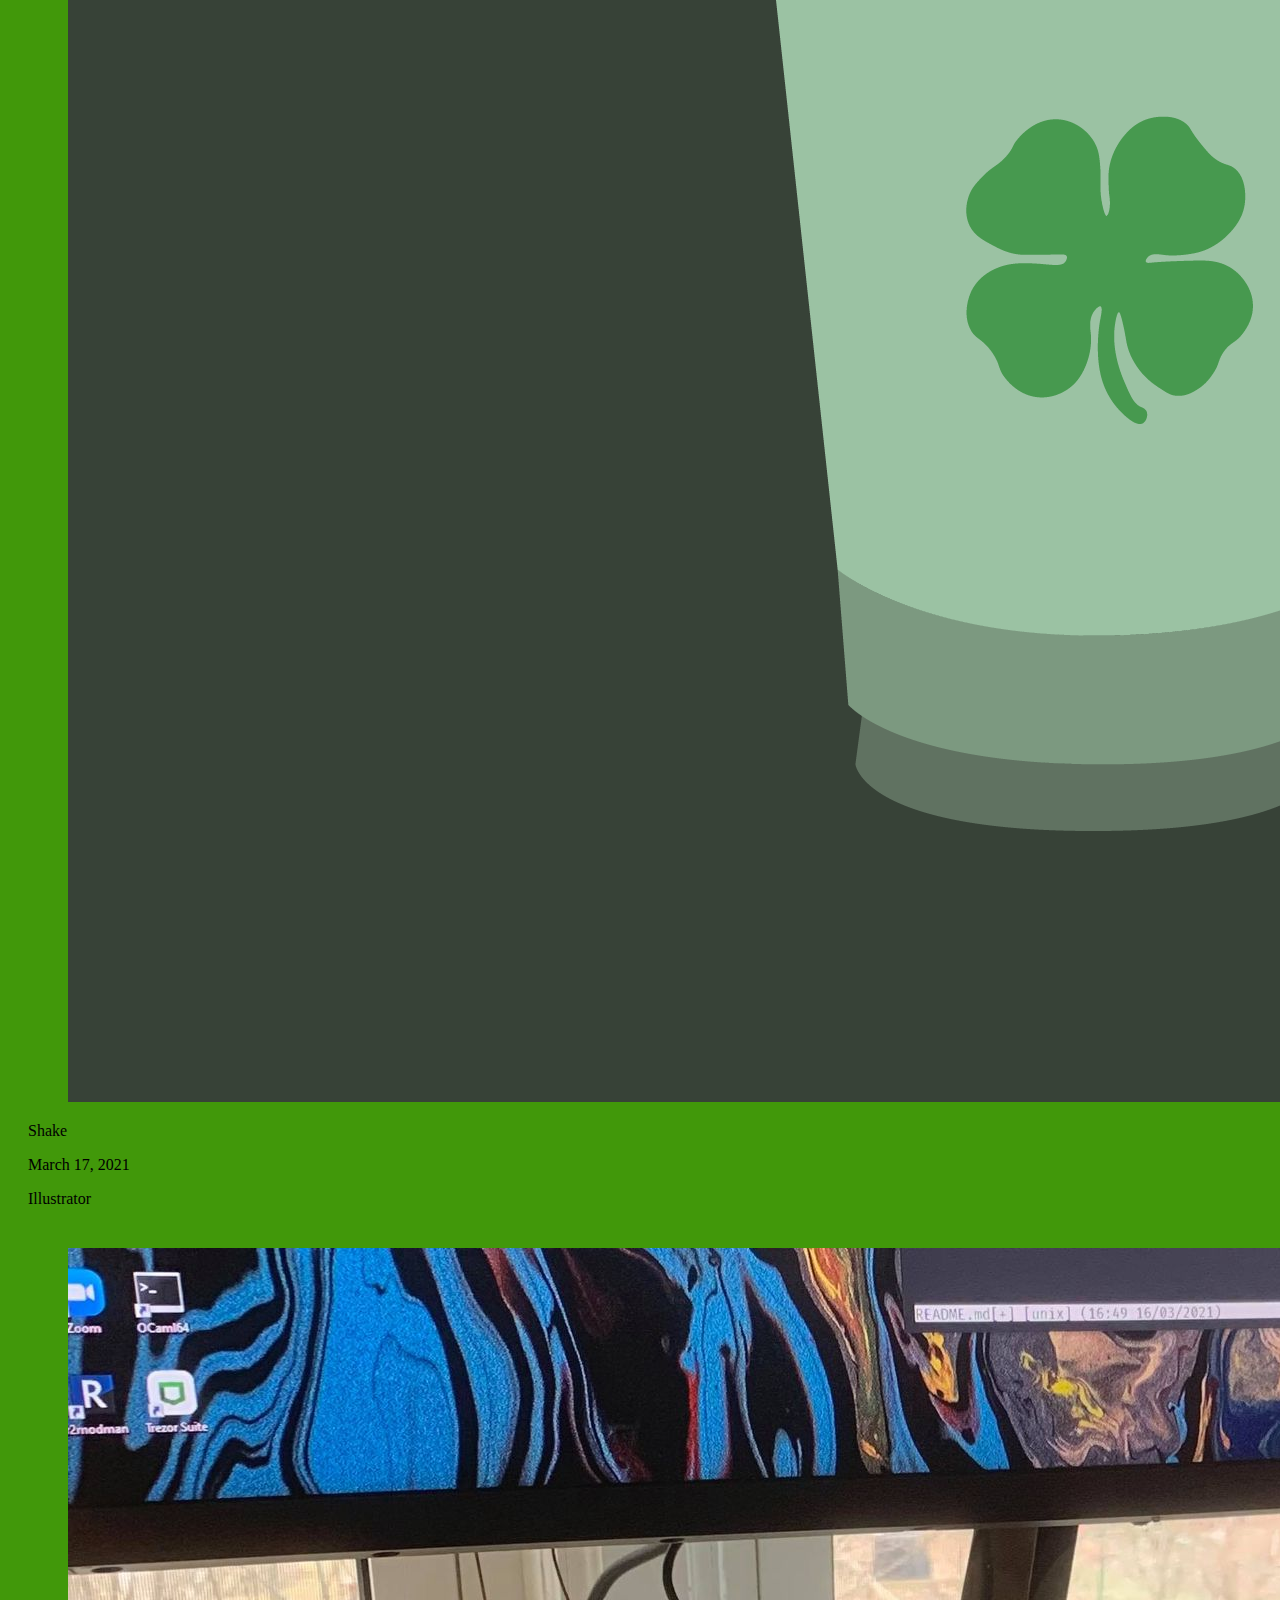
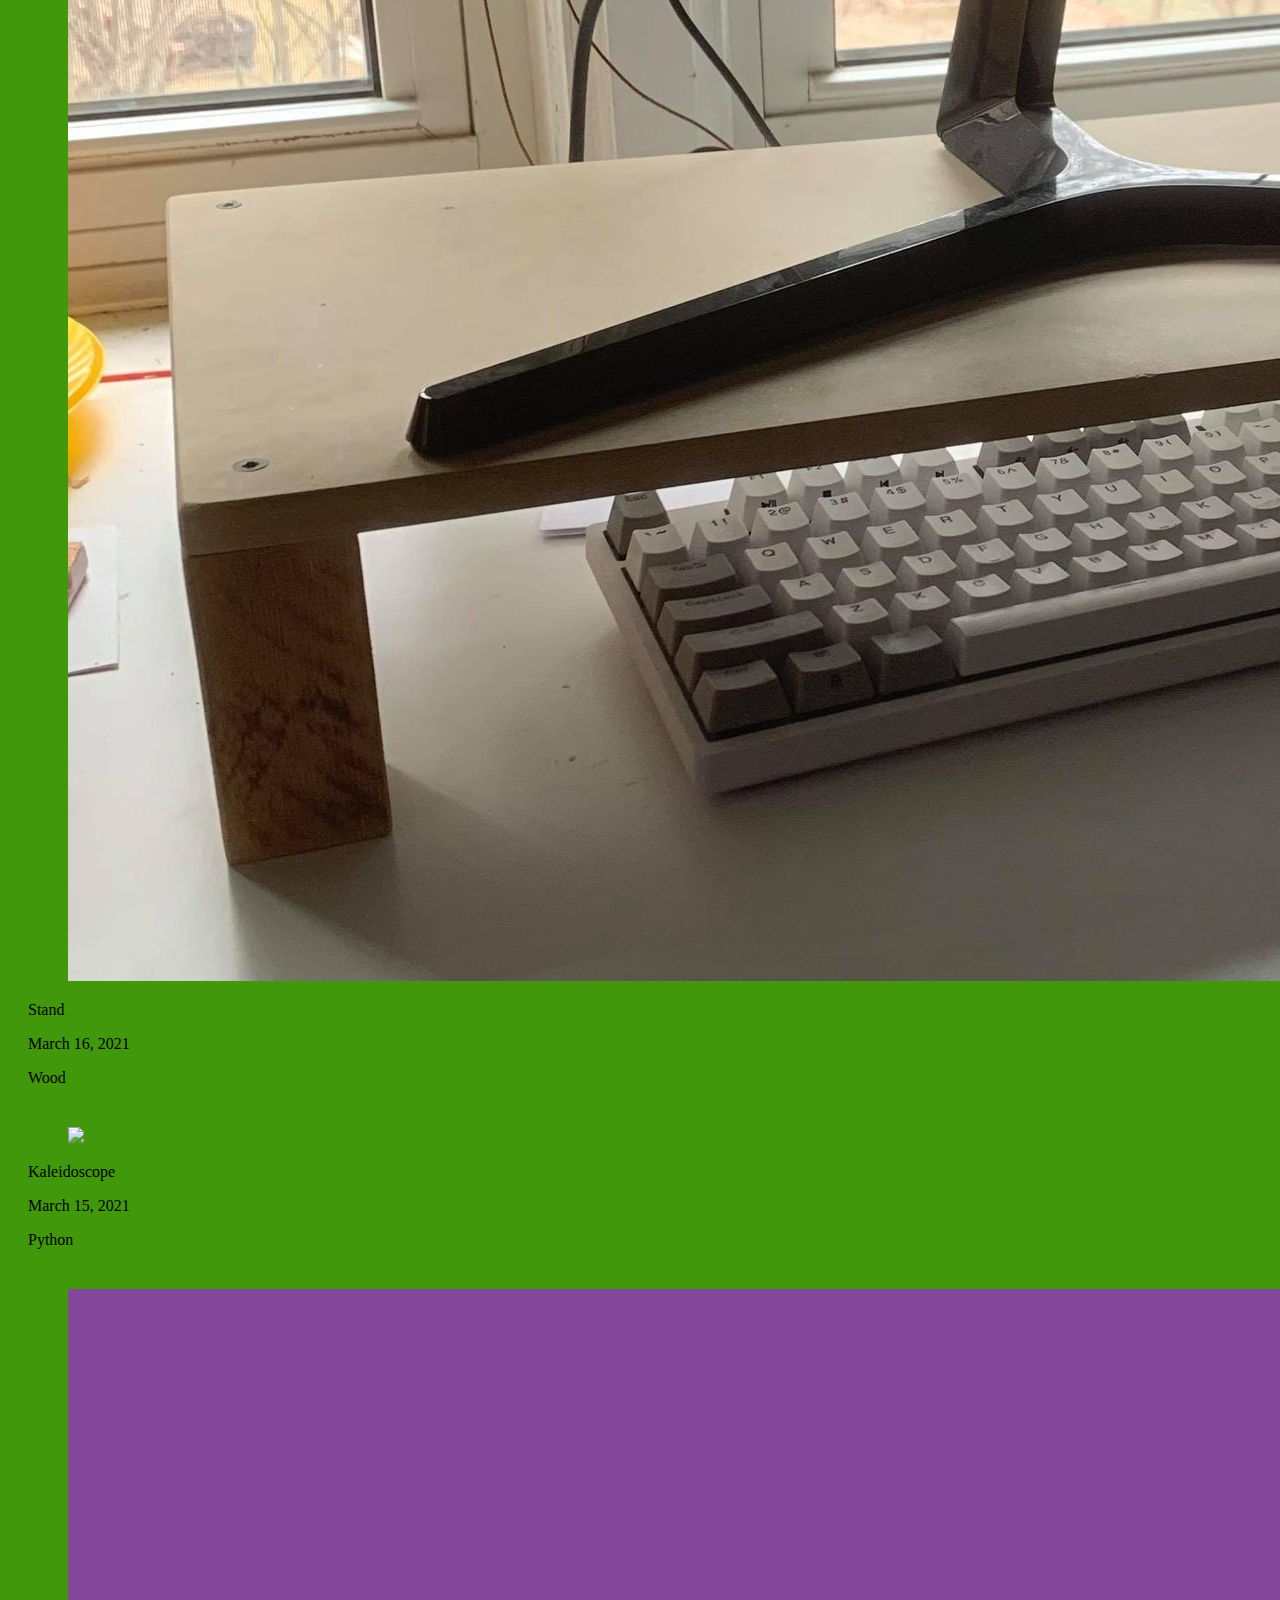
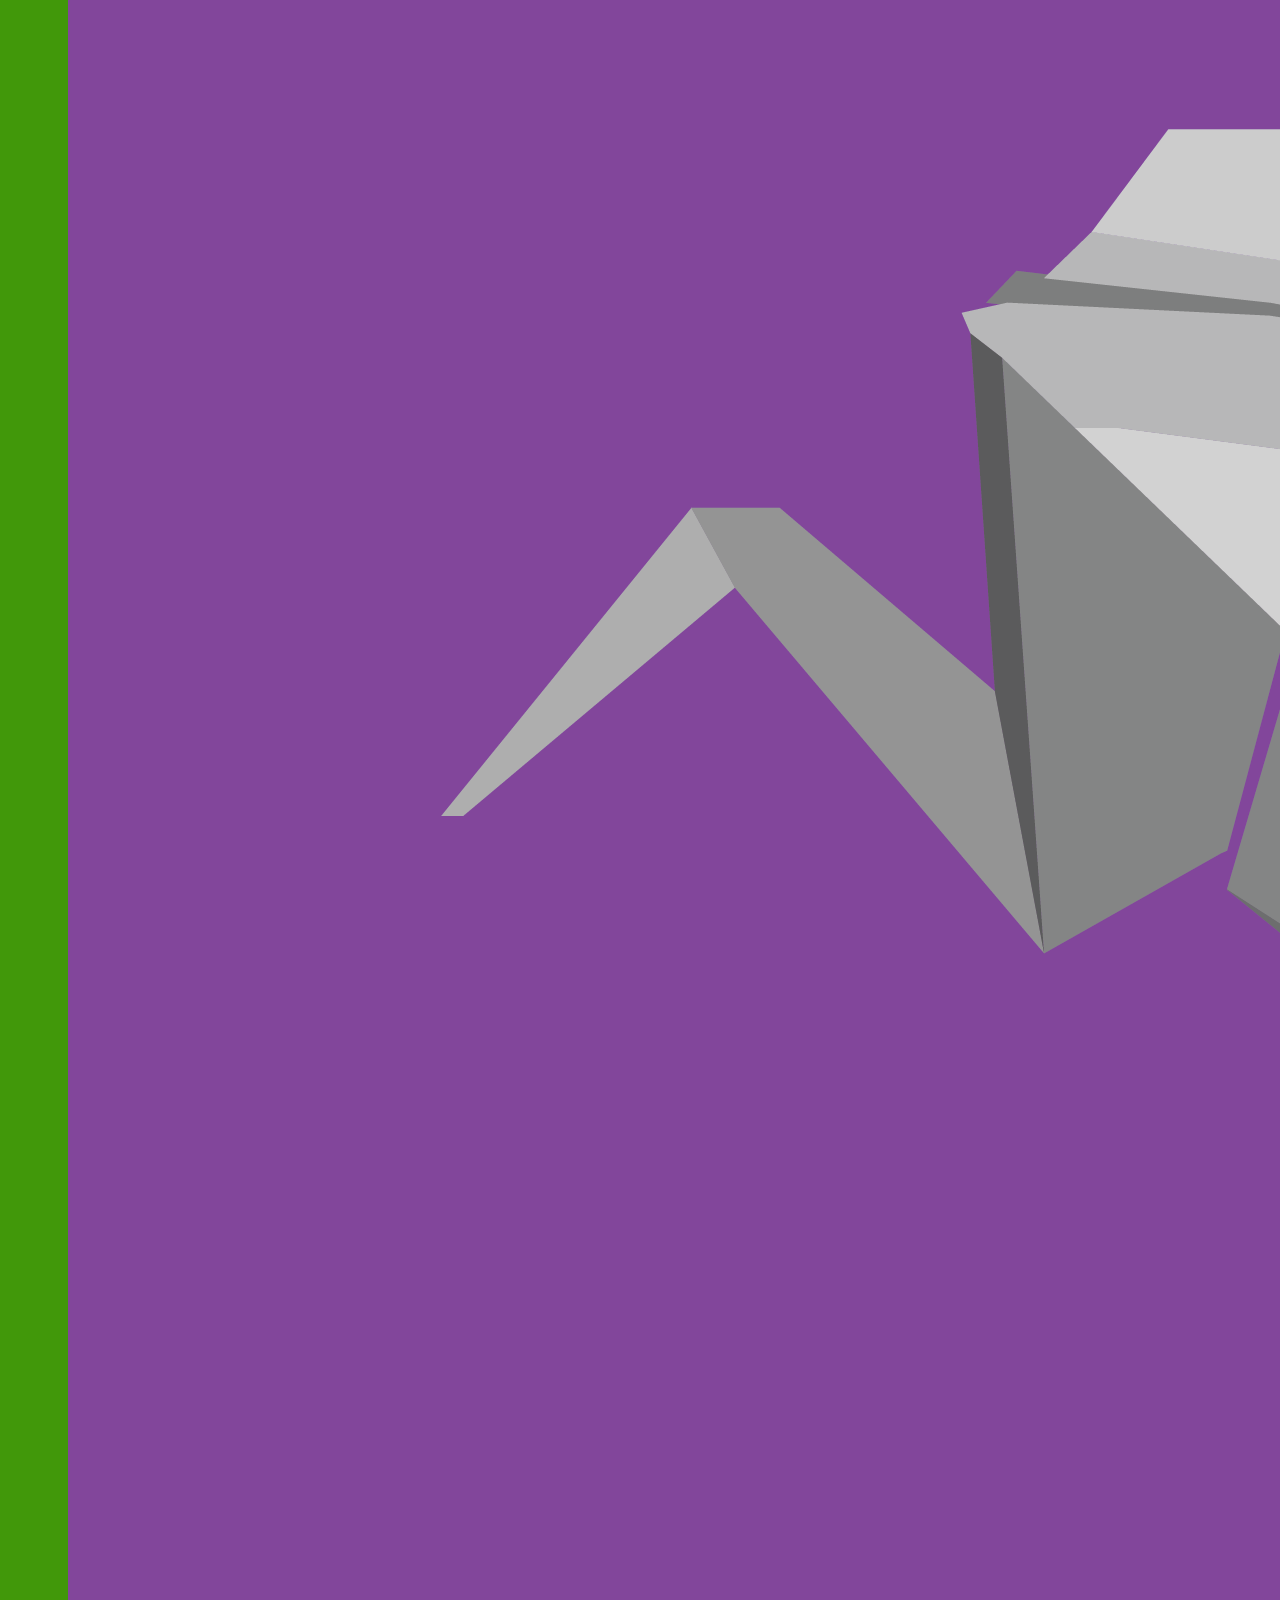
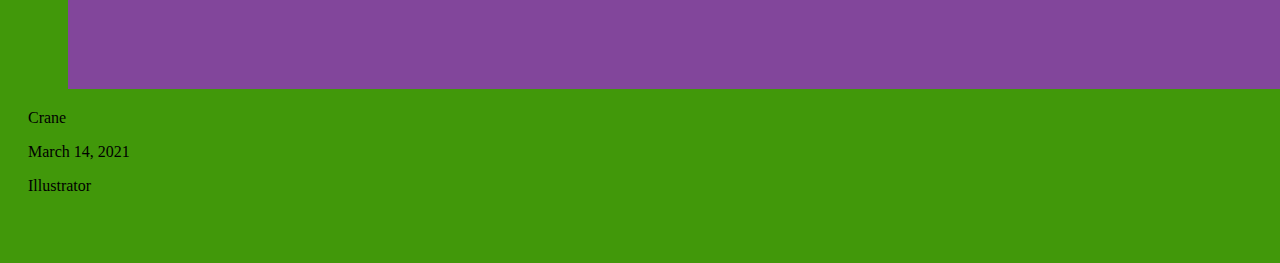
==== commit cea05371: "backdate" ====
--- a/index.html
+++ b/index.html
@@ -11,6 +11,15 @@
     <link rel="icon" type="image/png" sizes="32x32" href="/favicon-32x32.png">
     <link rel="icon" type="image/png" sizes="16x16" href="/favicon-16x16.png">
     <link rel="manifest" href="/site.webmanifest">
+    <!-- Global site tag (gtag.js) - Google Analytics -->
+    <script async src="https://www.googletagmanager.com/gtag/js?id=G-FVHMS8P38Z"></script>
+    <script>
+      window.dataLayer = window.dataLayer || [];
+      function gtag(){dataLayer.push(arguments);}
+      gtag('js', new Date());
+
+      gtag('config', 'G-FVHMS8P38Z');
+    </script>
   </head>
   <body>
     <div class="column is-three-fifths is-offset-one-fifth">
@@ -100,6 +109,74 @@
         </div>
       </div>
 
+      <div class="card">
+        <div class="card-image">
+          <figure class="image">
+            <img src="images/sealevel.gif" />
+          </figure>
+        </div>
+        <div class="card-content">
+          <p class="title is-4">Sea Level Rise</p>
+          <p class="subtitle is-6">March 18, 2021</p>
+          <p class="subtitle is-6">Python</p>
+        </div>
+      </div>
+
+      <div class="card">
+        <div class="card-image">
+          <figure class="image">
+            <img src="images/shake.png" />
+          </figure>
+        </div>
+        <div class="card-content">
+          <p class="title is-4">Shake</p>
+          <p class="subtitle is-6">March 17, 2021</p>
+          <p class="subtitle is-6">Illustrator</p>
+        </div>
+      </div>
+
+      <div class="card">
+        <div class="card-image">
+          <figure class="image">
+            <img src="images/stand.jpg" />
+          </figure>
+        </div>
+        <div class="card-content">
+          <p class="title is-4">Stand</p>
+          <p class="subtitle is-6">March 16, 2021</p>
+          <p class="subtitle is-6">Wood</p>
+        </div>
+      </div>
+
+      <div class="card">
+        <div class="card-image">
+          <figure class="image">
+            <img src="images/kaleidoscope.jpg" />
+          </figure>
+        </div>
+        <div class="card-content">
+          <p class="title is-4">Kaleidoscope</p>
+          <p class="subtitle is-6">March 15, 2021</p>
+          <p class="subtitle is-6">Python</p>
+        </div>
+      </div>
+
+      <div class="card">
+        <div class="card-image">
+          <figure class="image">
+            <img src="images/crane.png" />
+          </figure>
+        </div>
+        <div class="card-content">
+          <p class="title is-4">Crane</p>
+          <p class="subtitle is-6">March 14, 2021</p>
+          <p class="subtitle is-6">Illustrator</p>
+        </div>
+      </div>
+
+
+
+
 
       </div>
   </body>
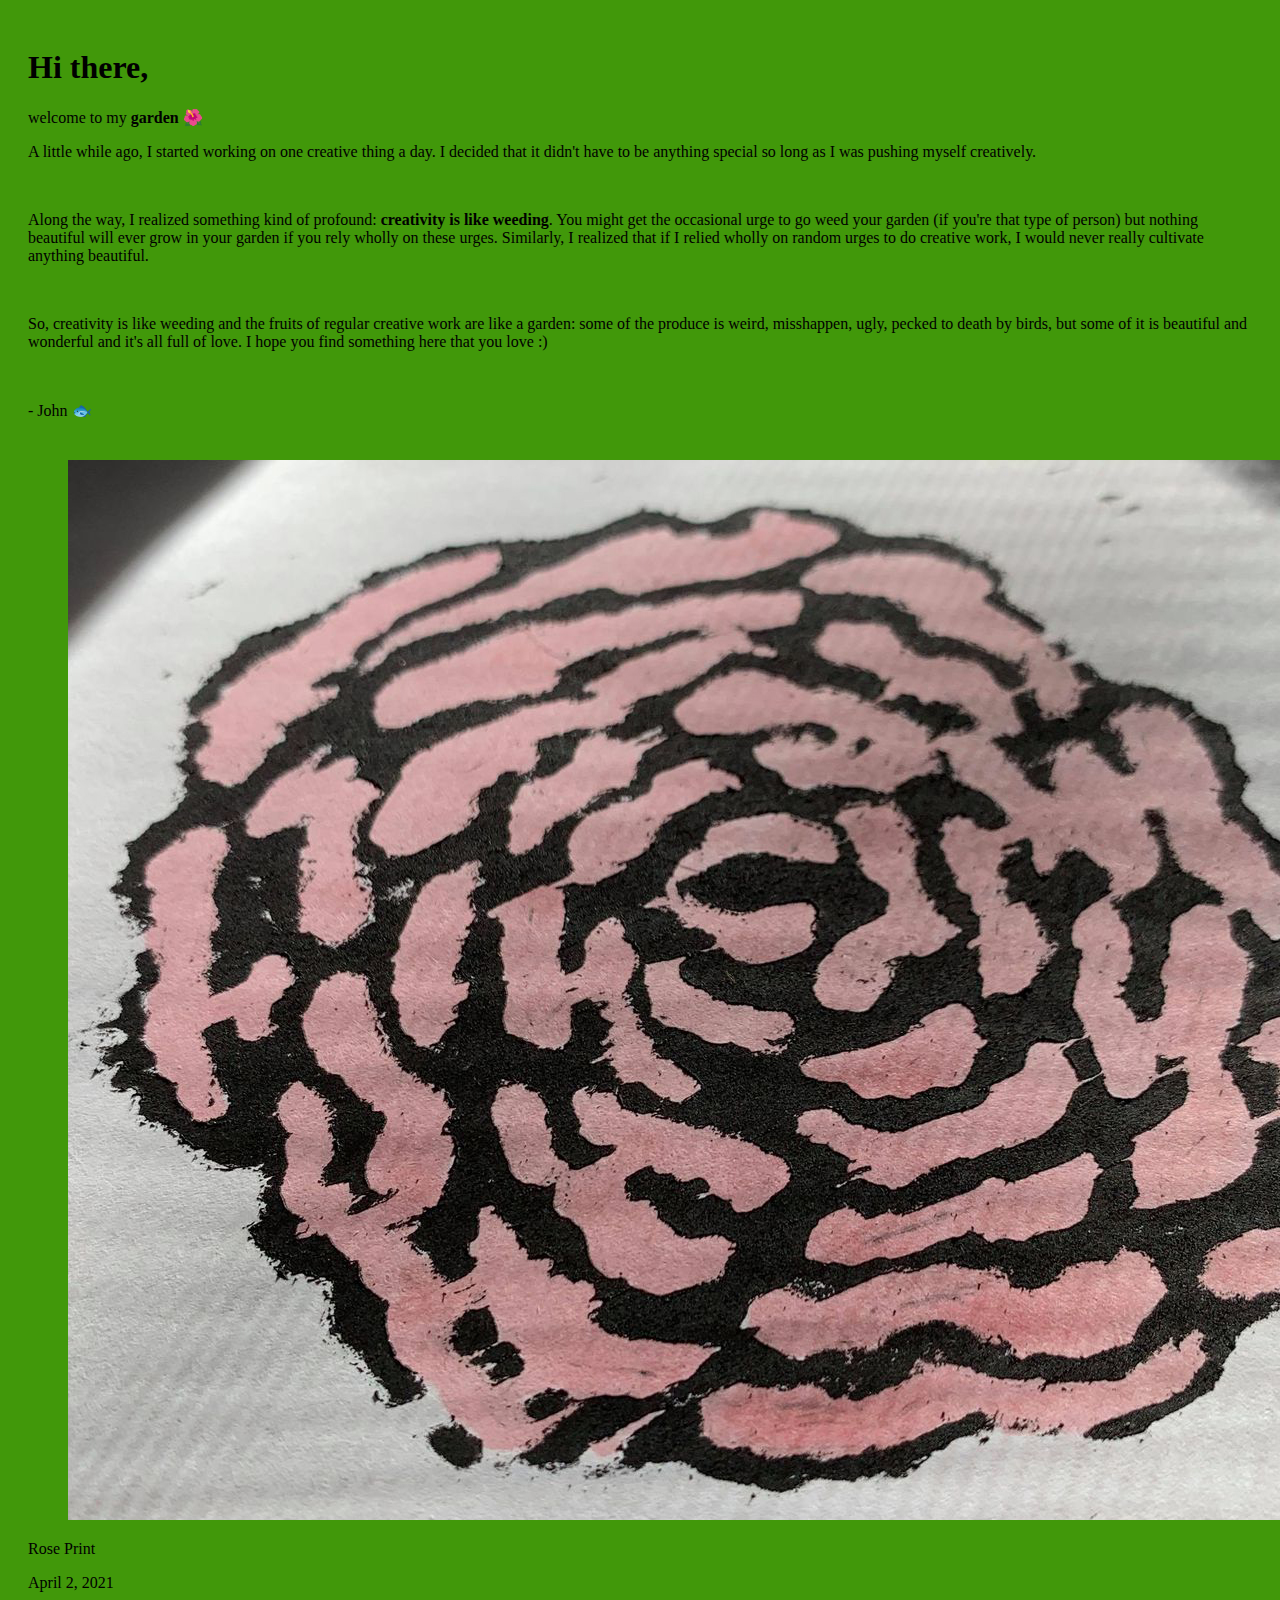
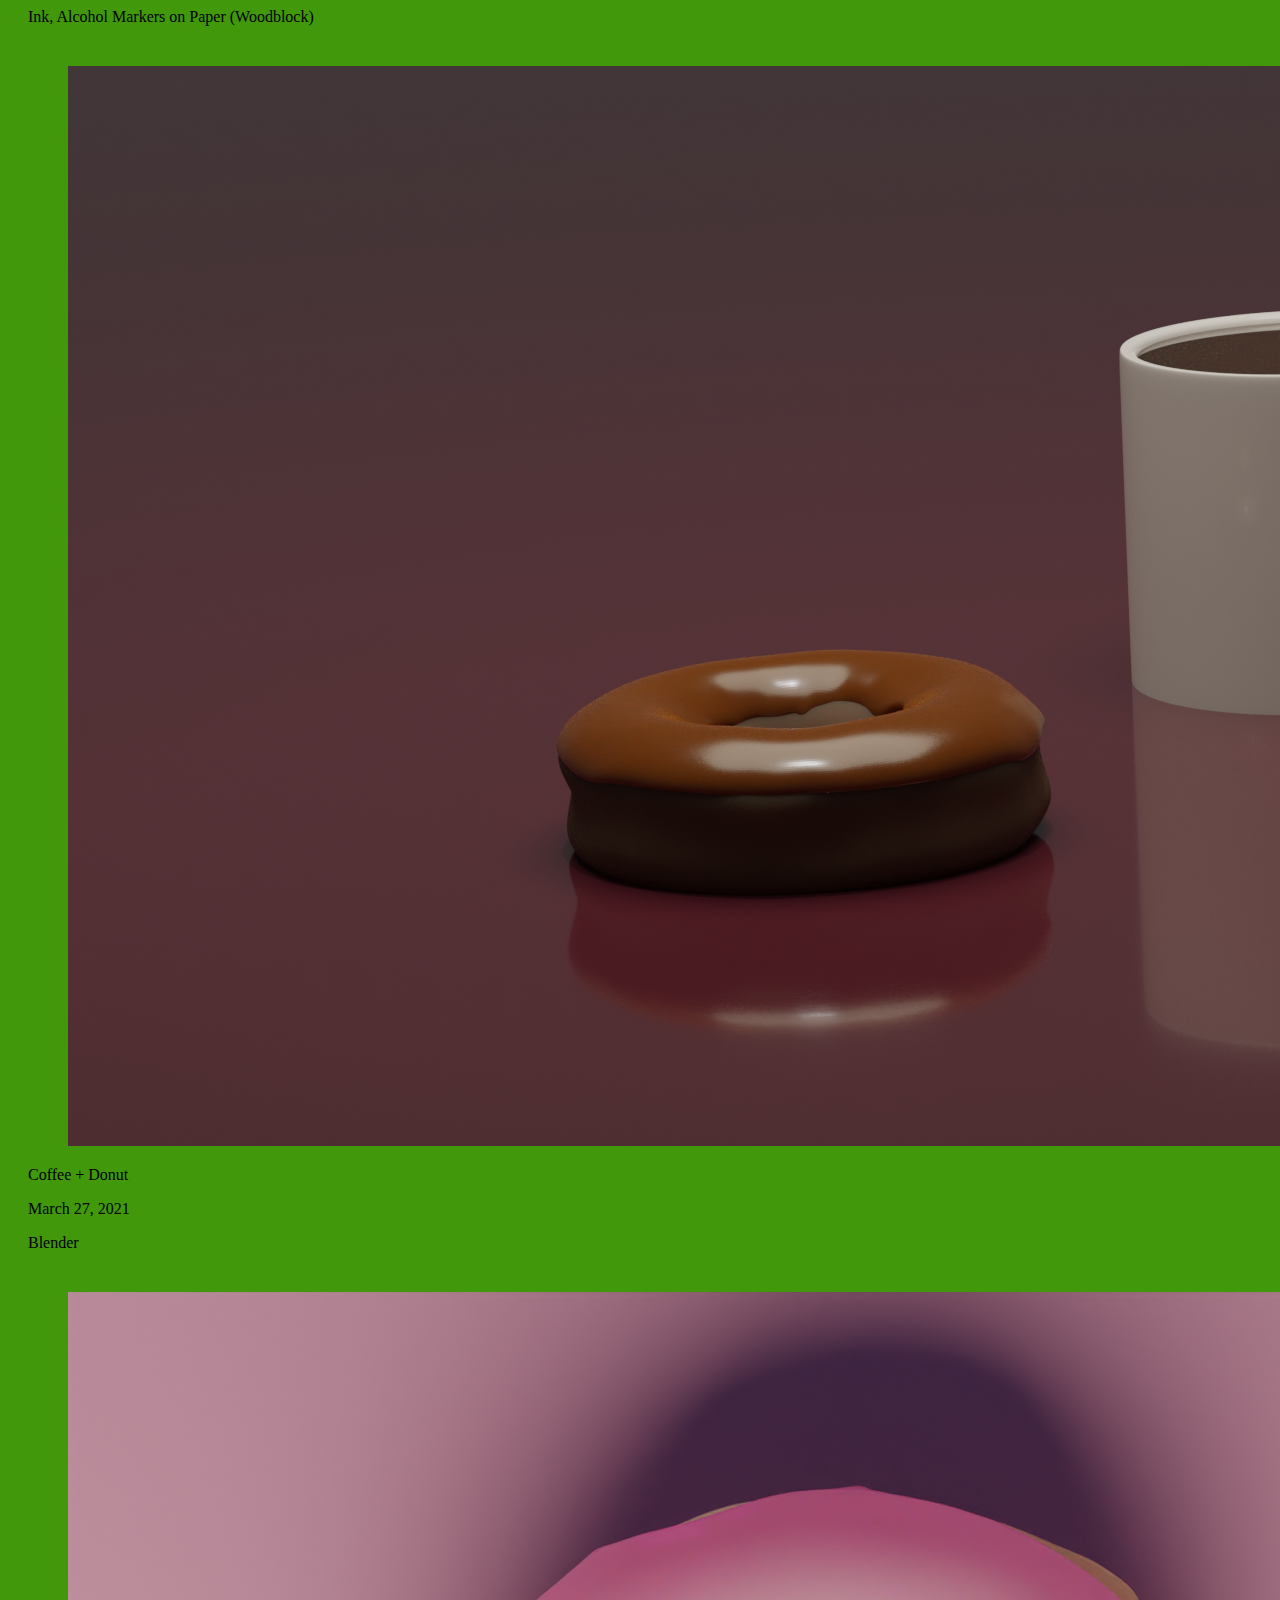
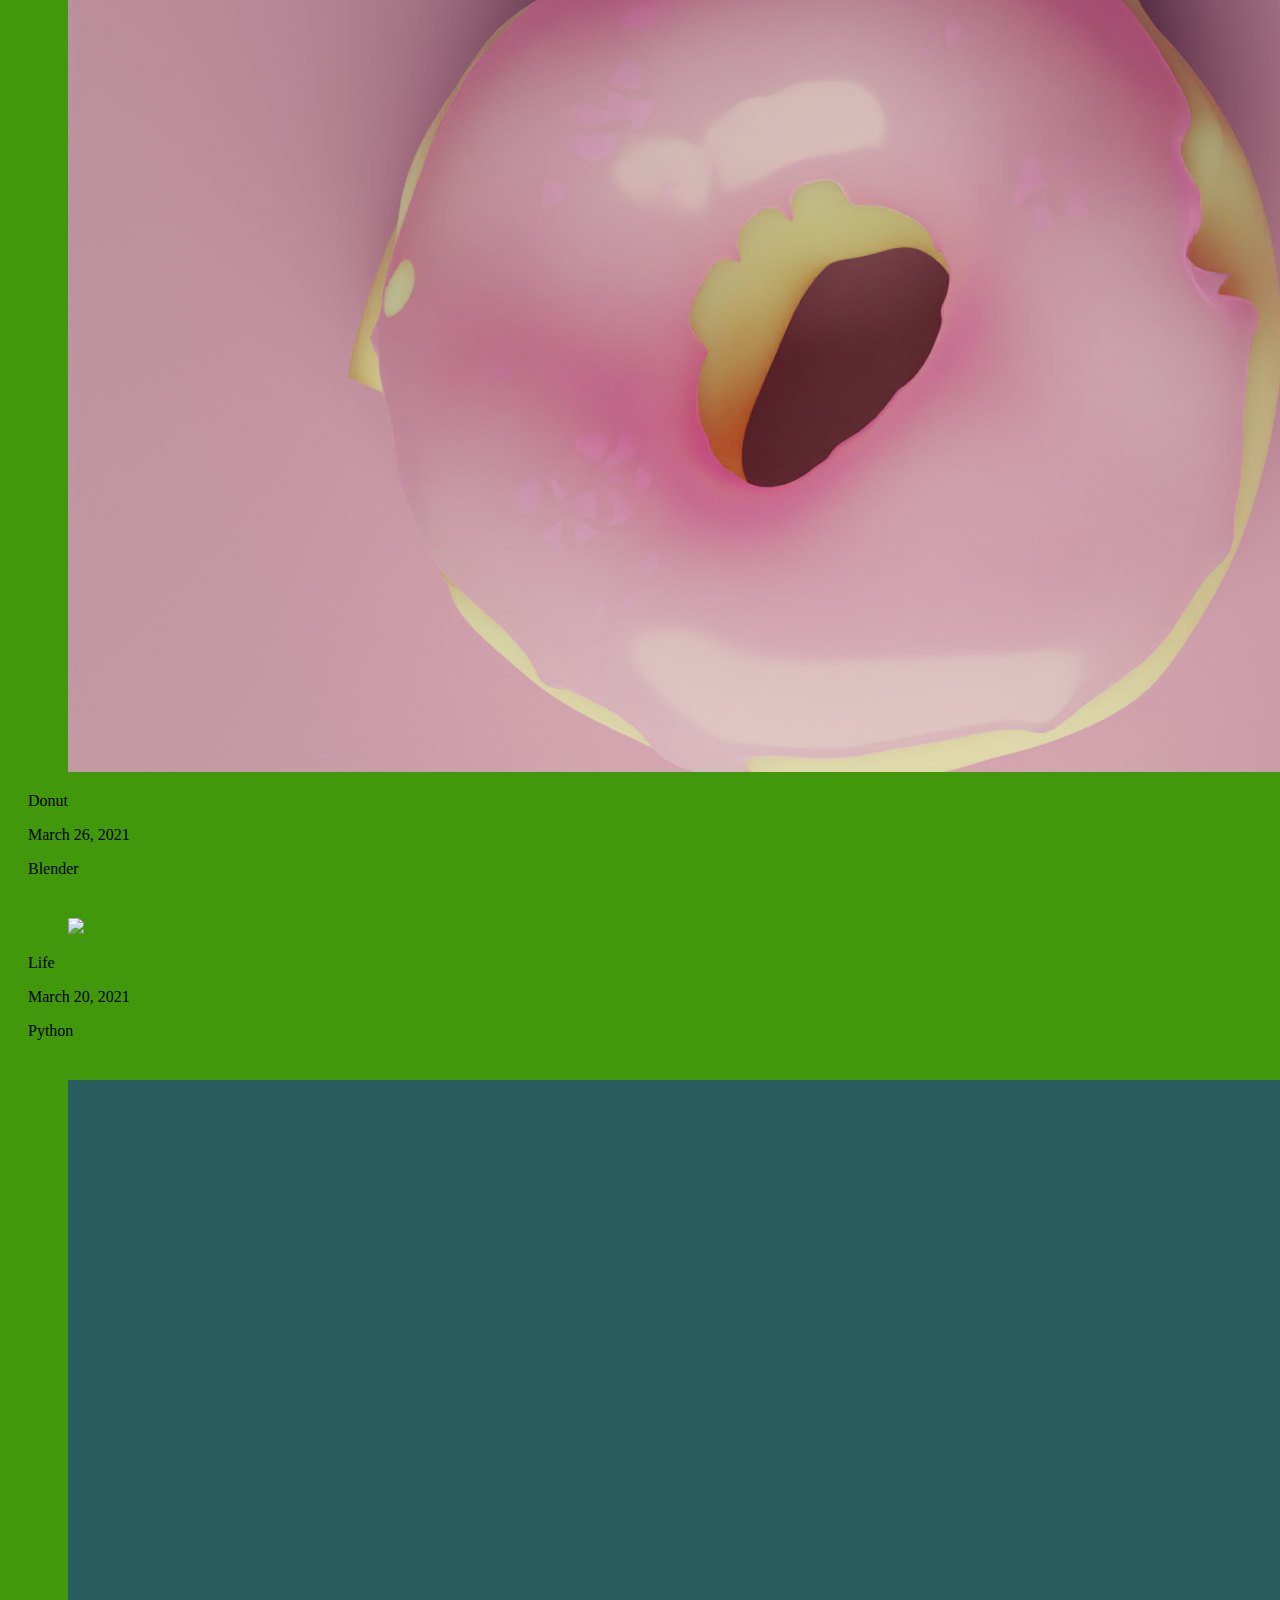
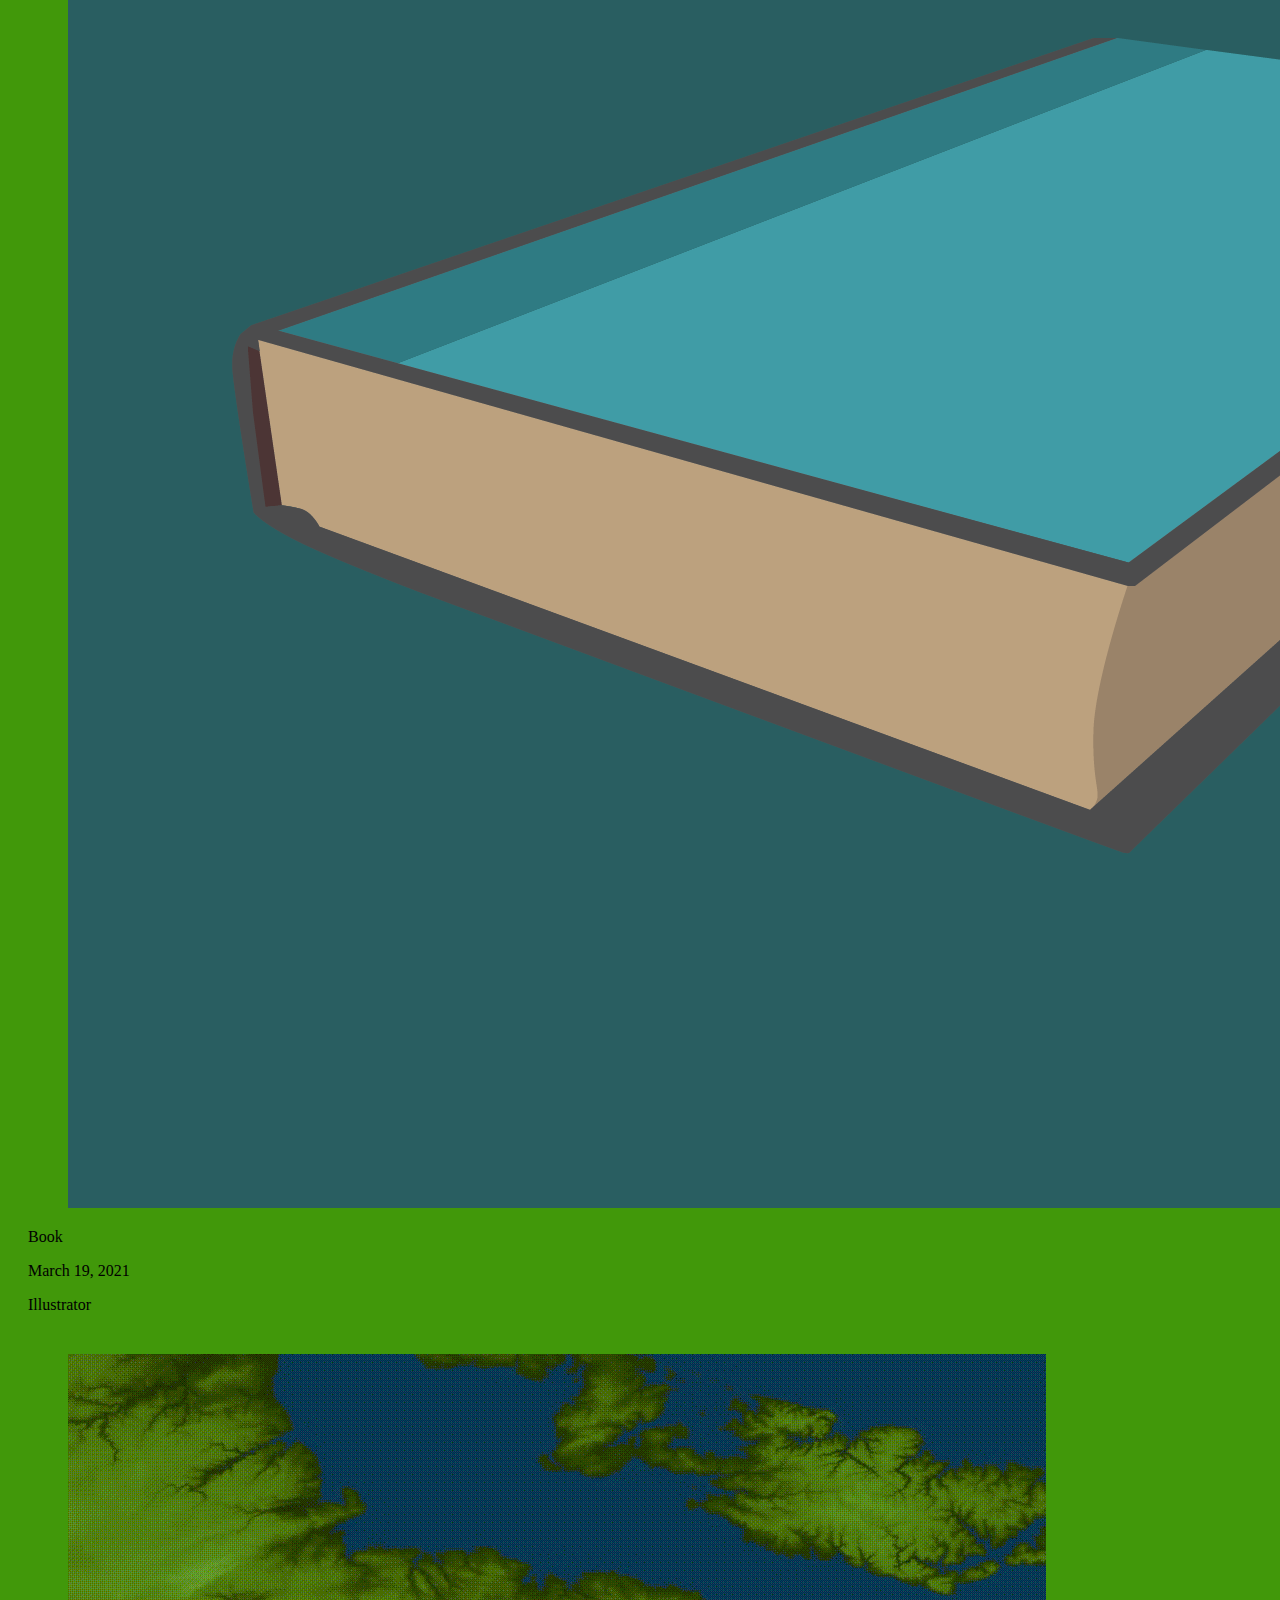
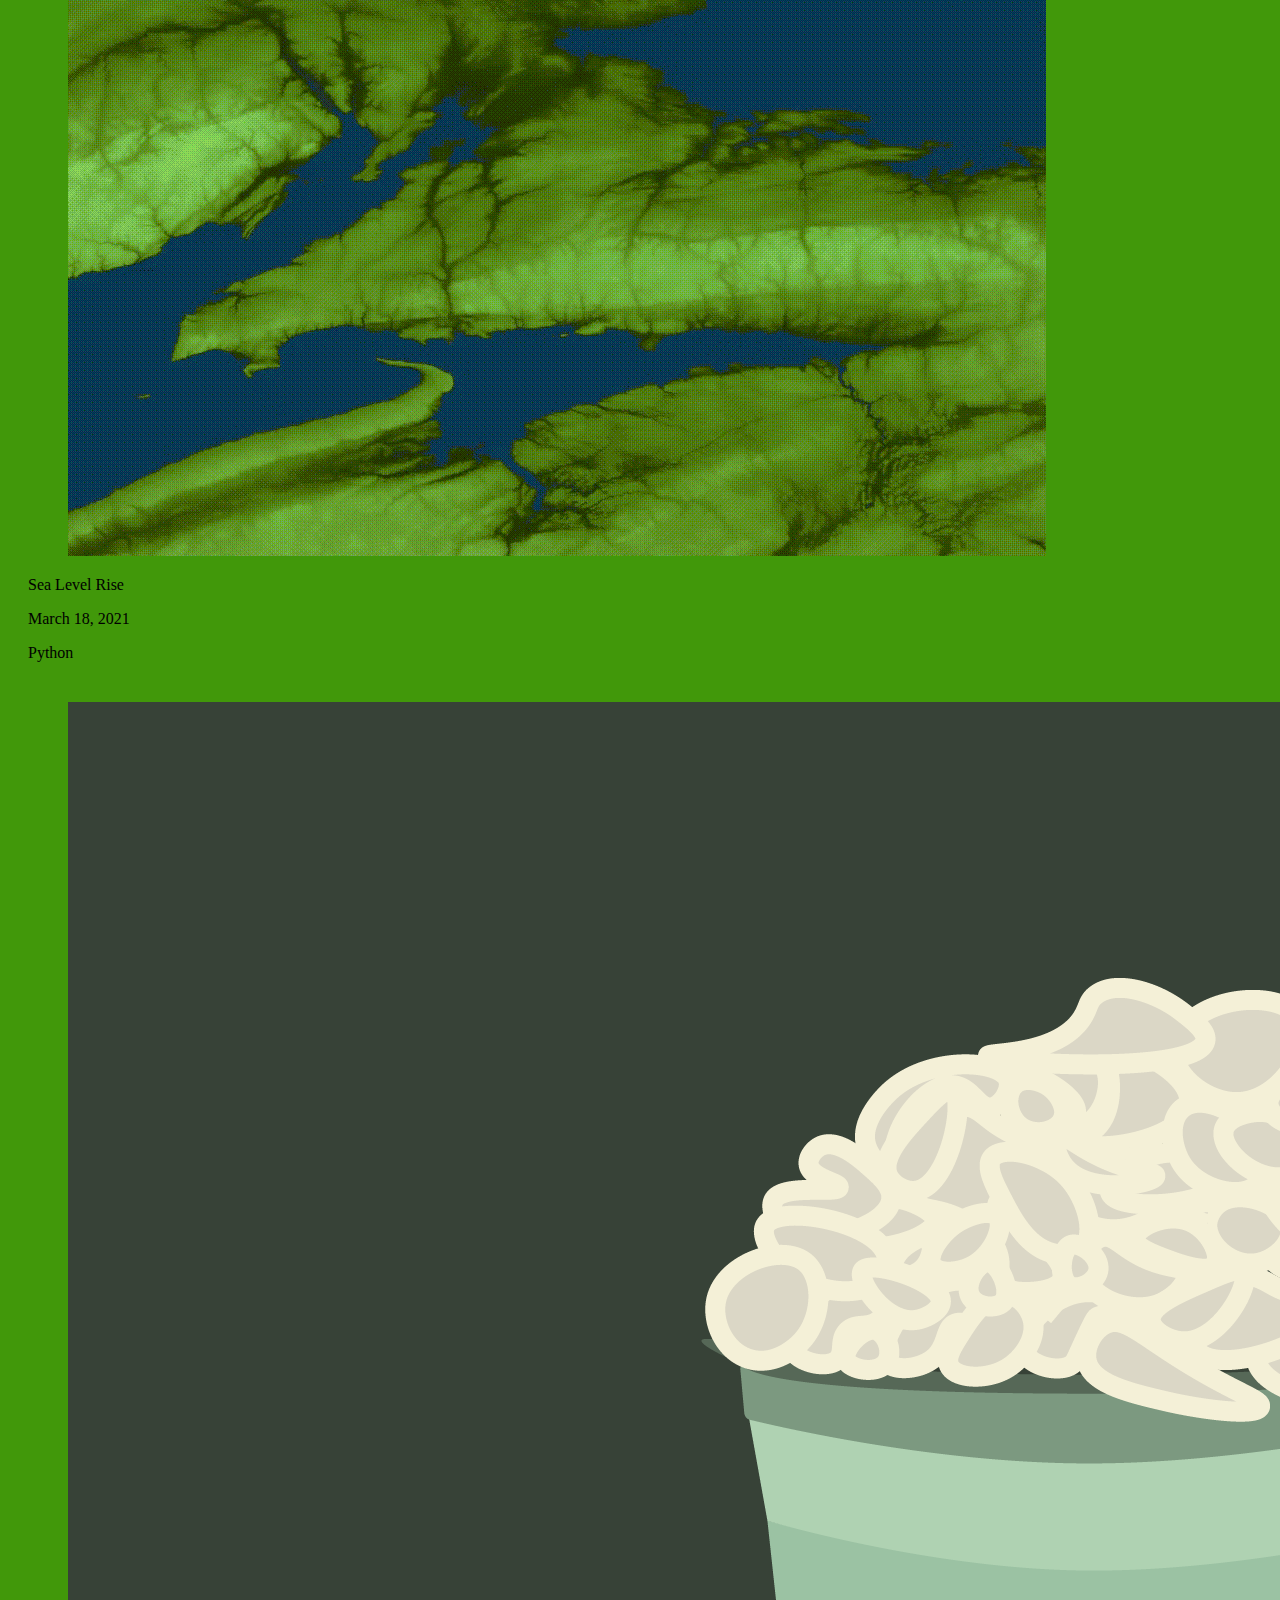
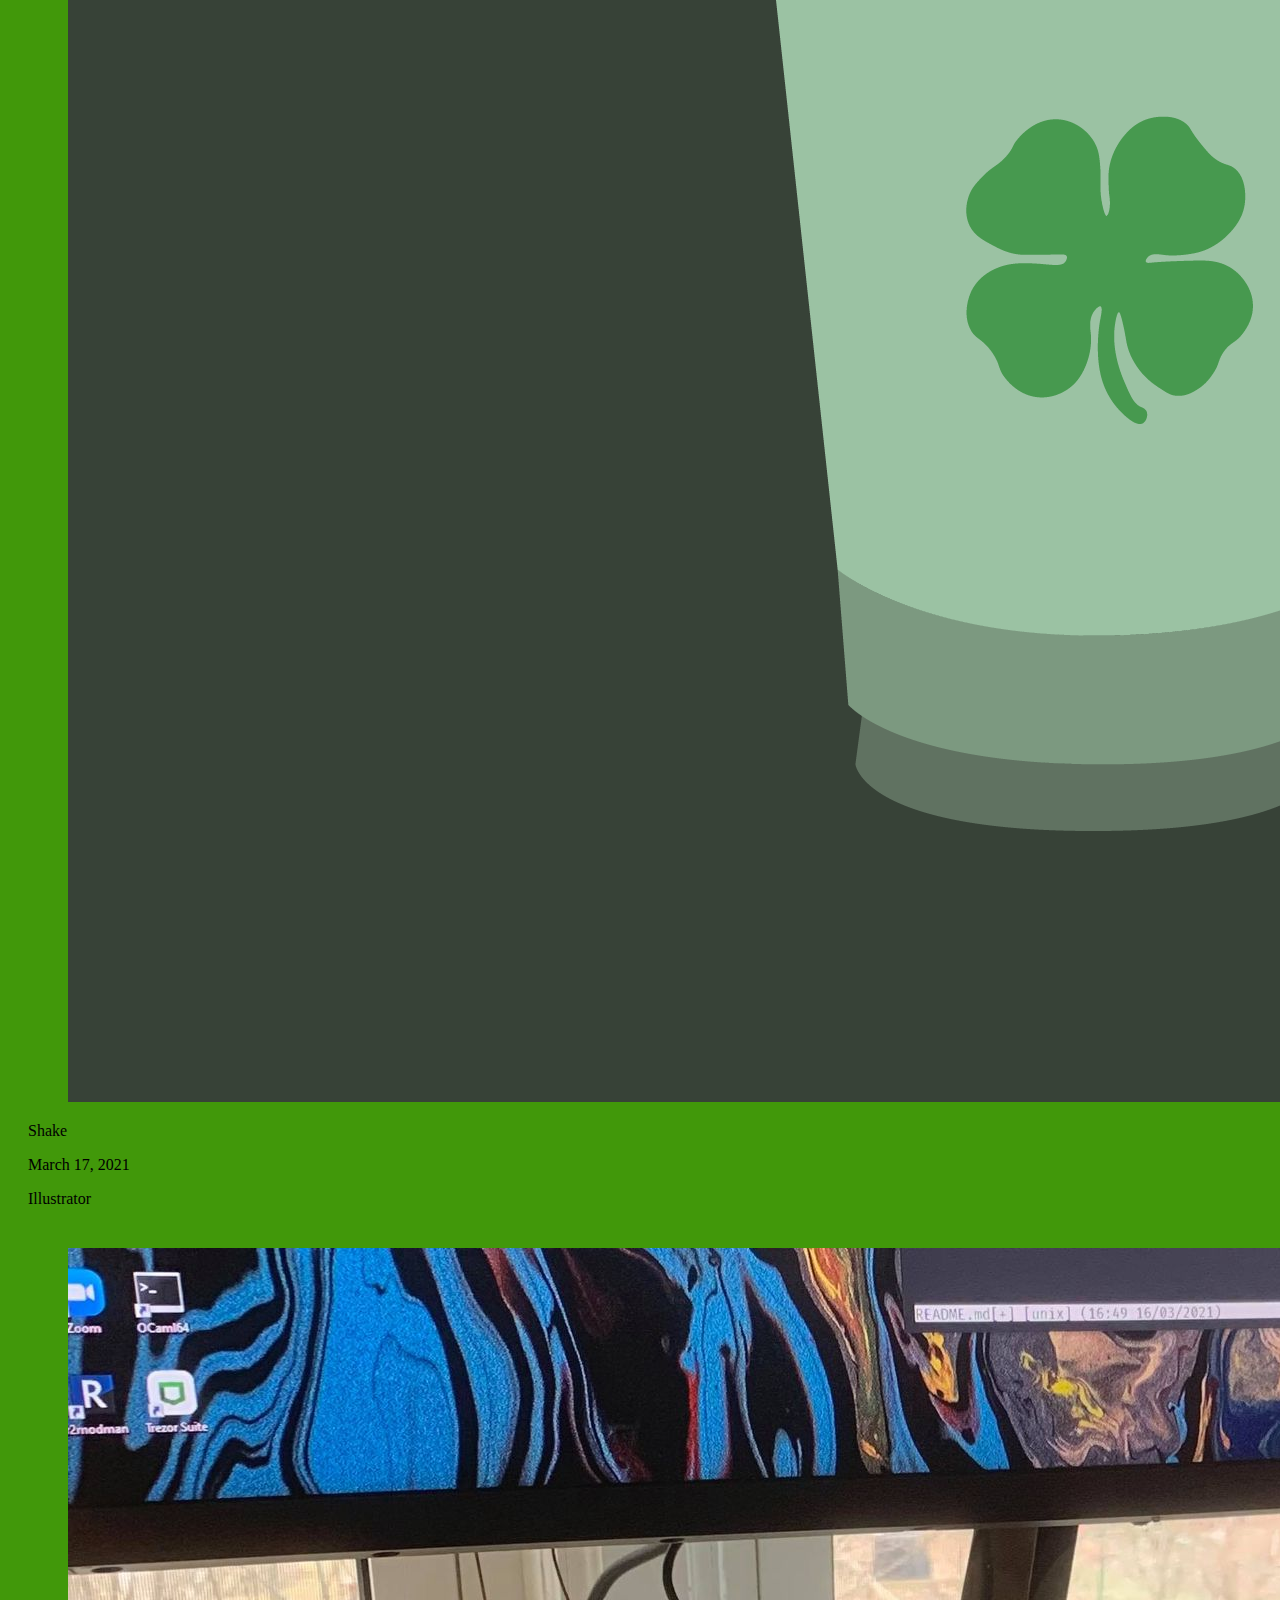
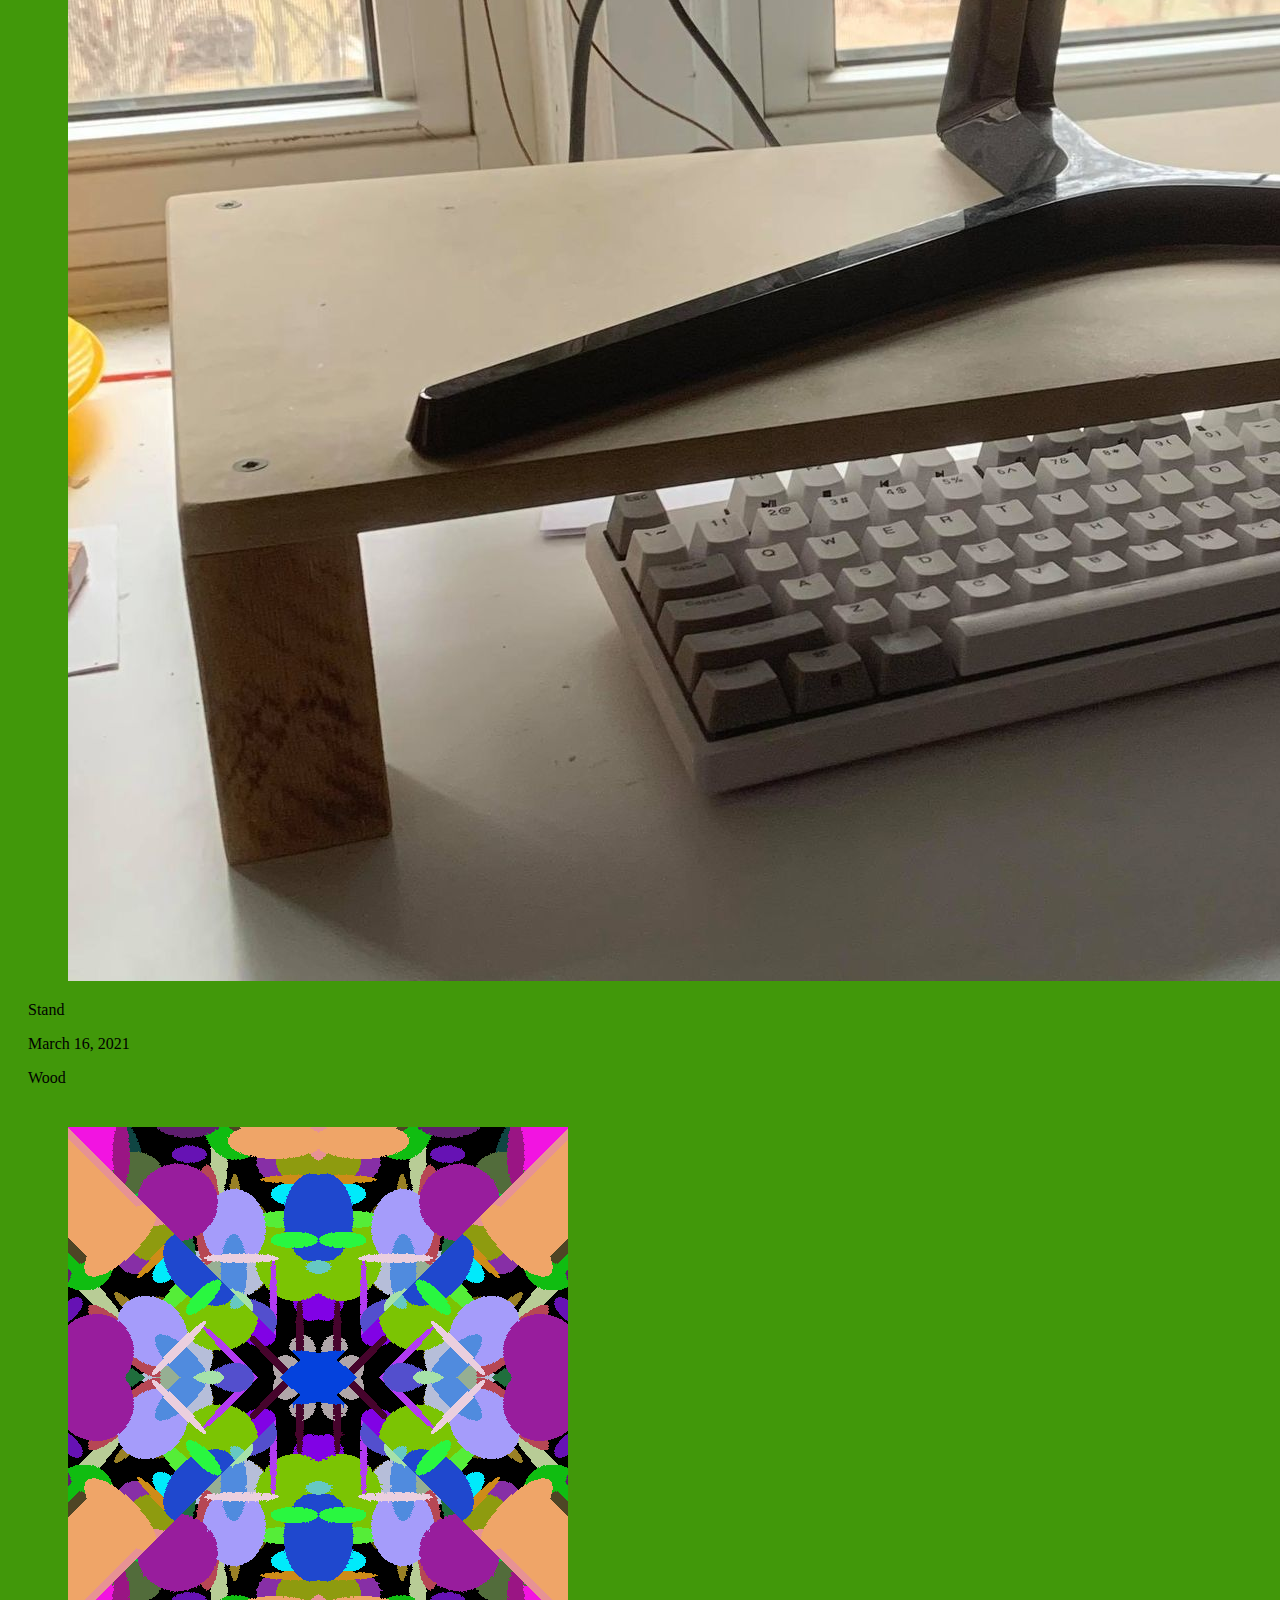
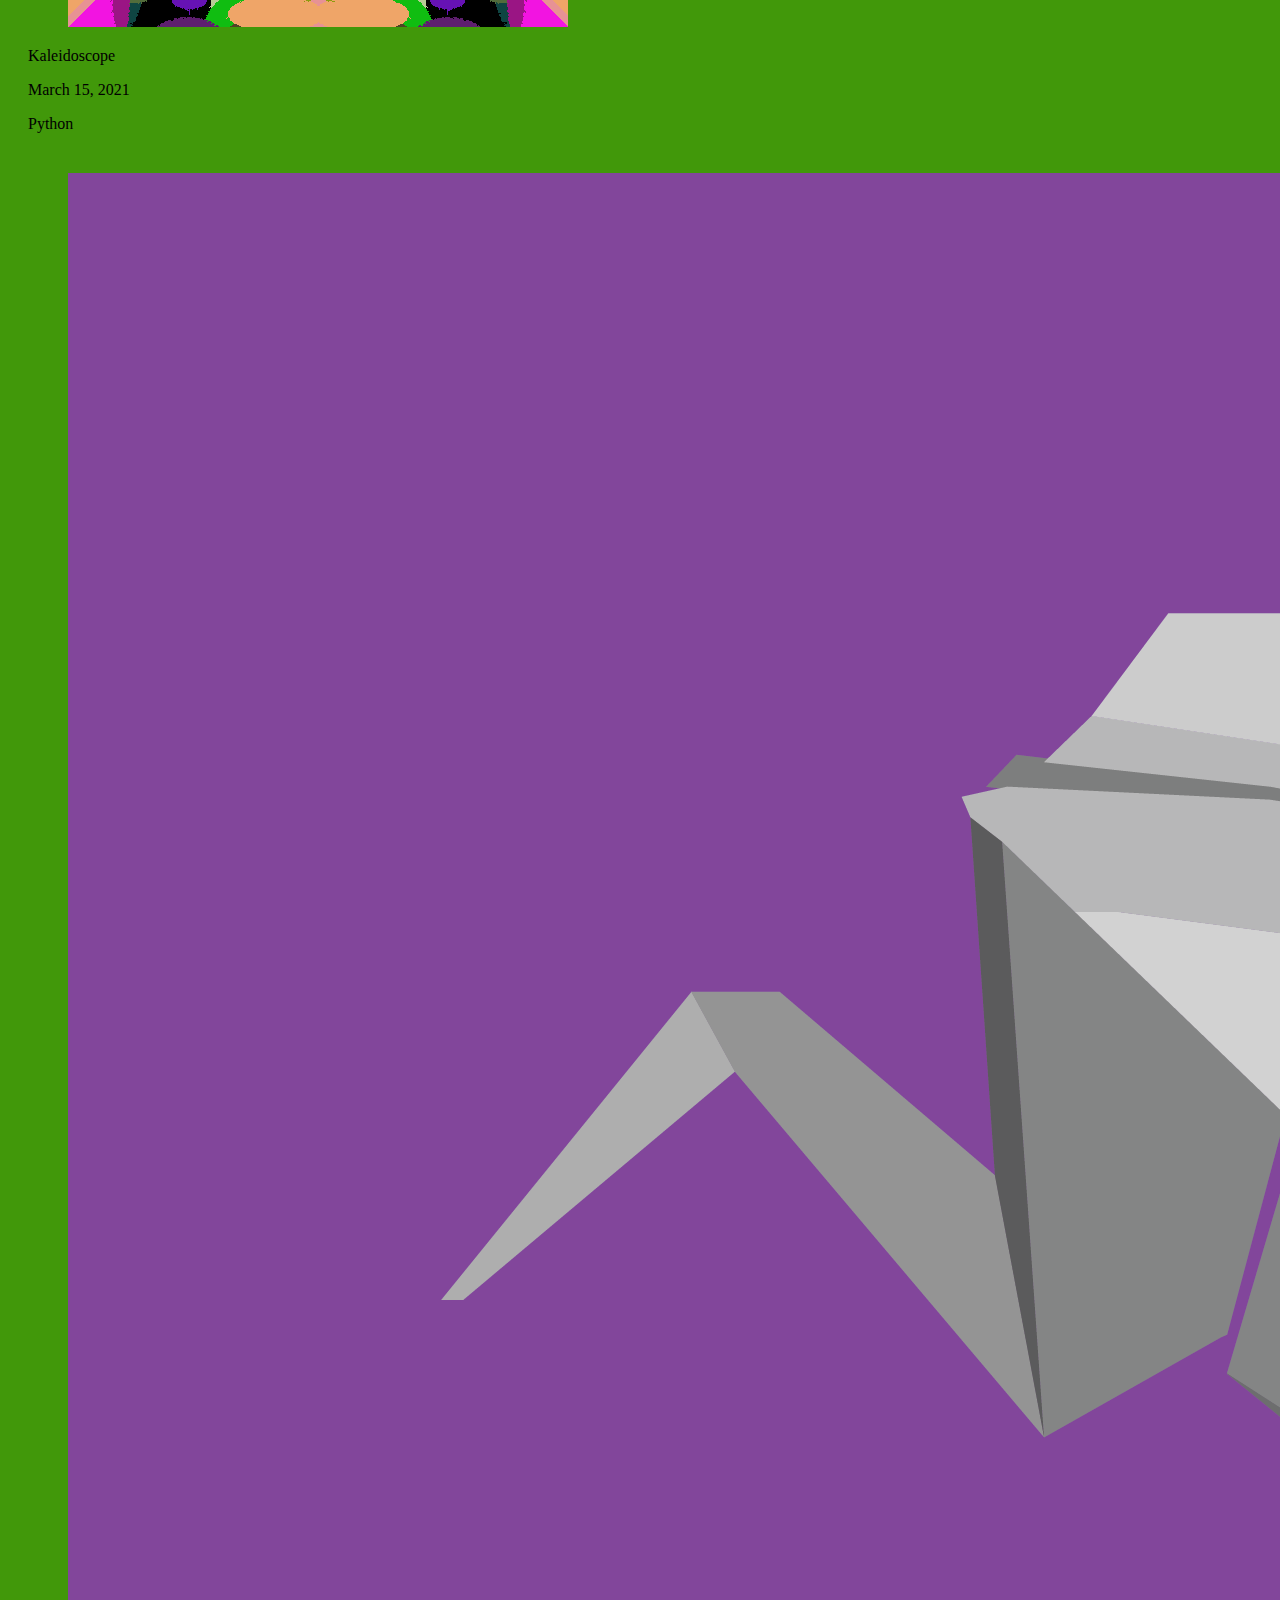
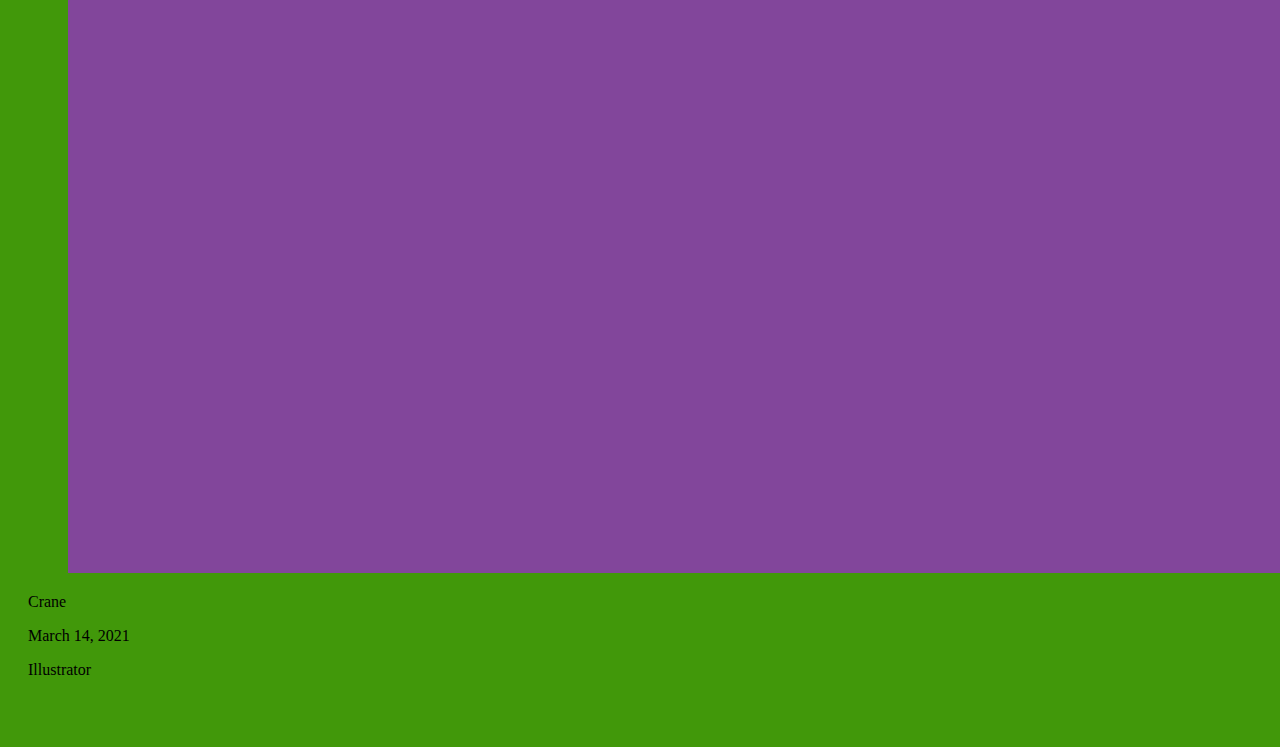
==== commit f9d2b451: "kaleidoscope png" ====
--- a/index.html
+++ b/index.html
@@ -151,7 +151,7 @@
       <div class="card">
         <div class="card-image">
           <figure class="image">
-            <img src="images/kaleidoscope.jpg" />
+            <img src="images/kaleidoscope.png" />
           </figure>
         </div>
         <div class="card-content">
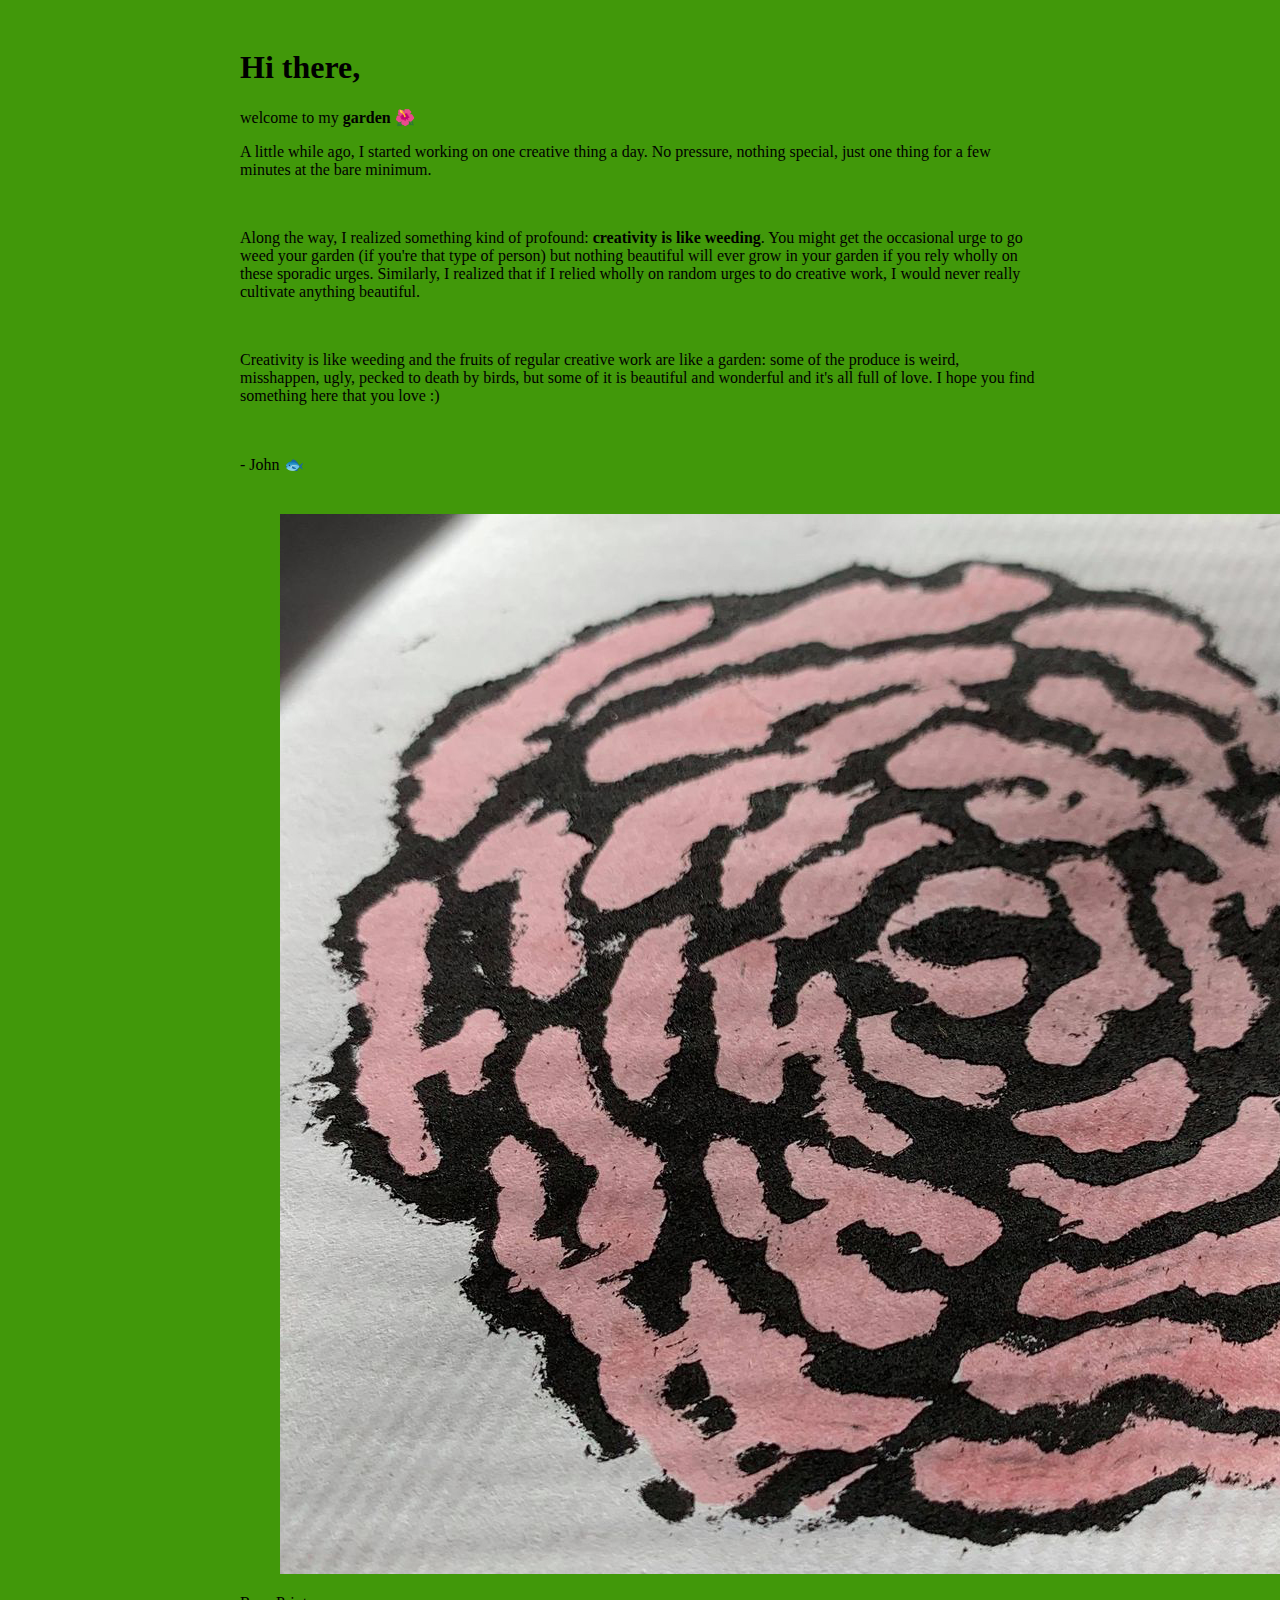
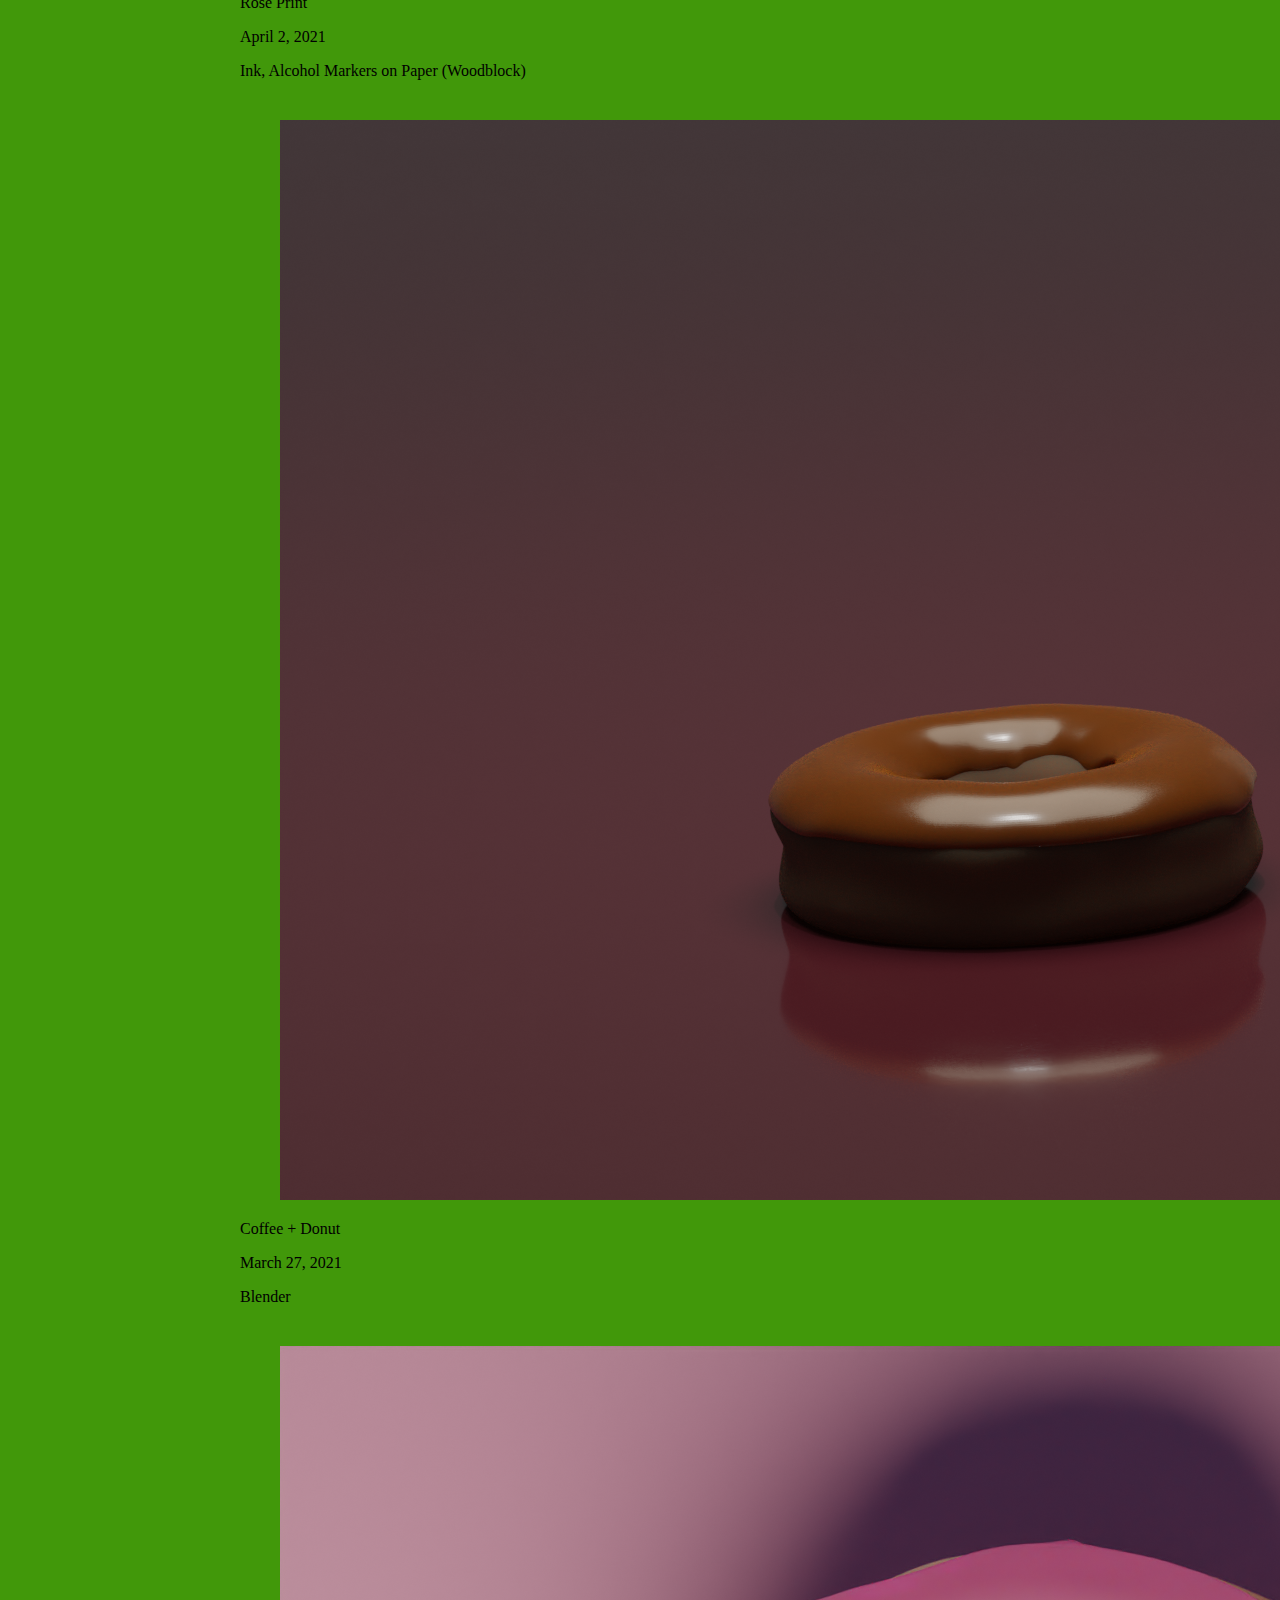
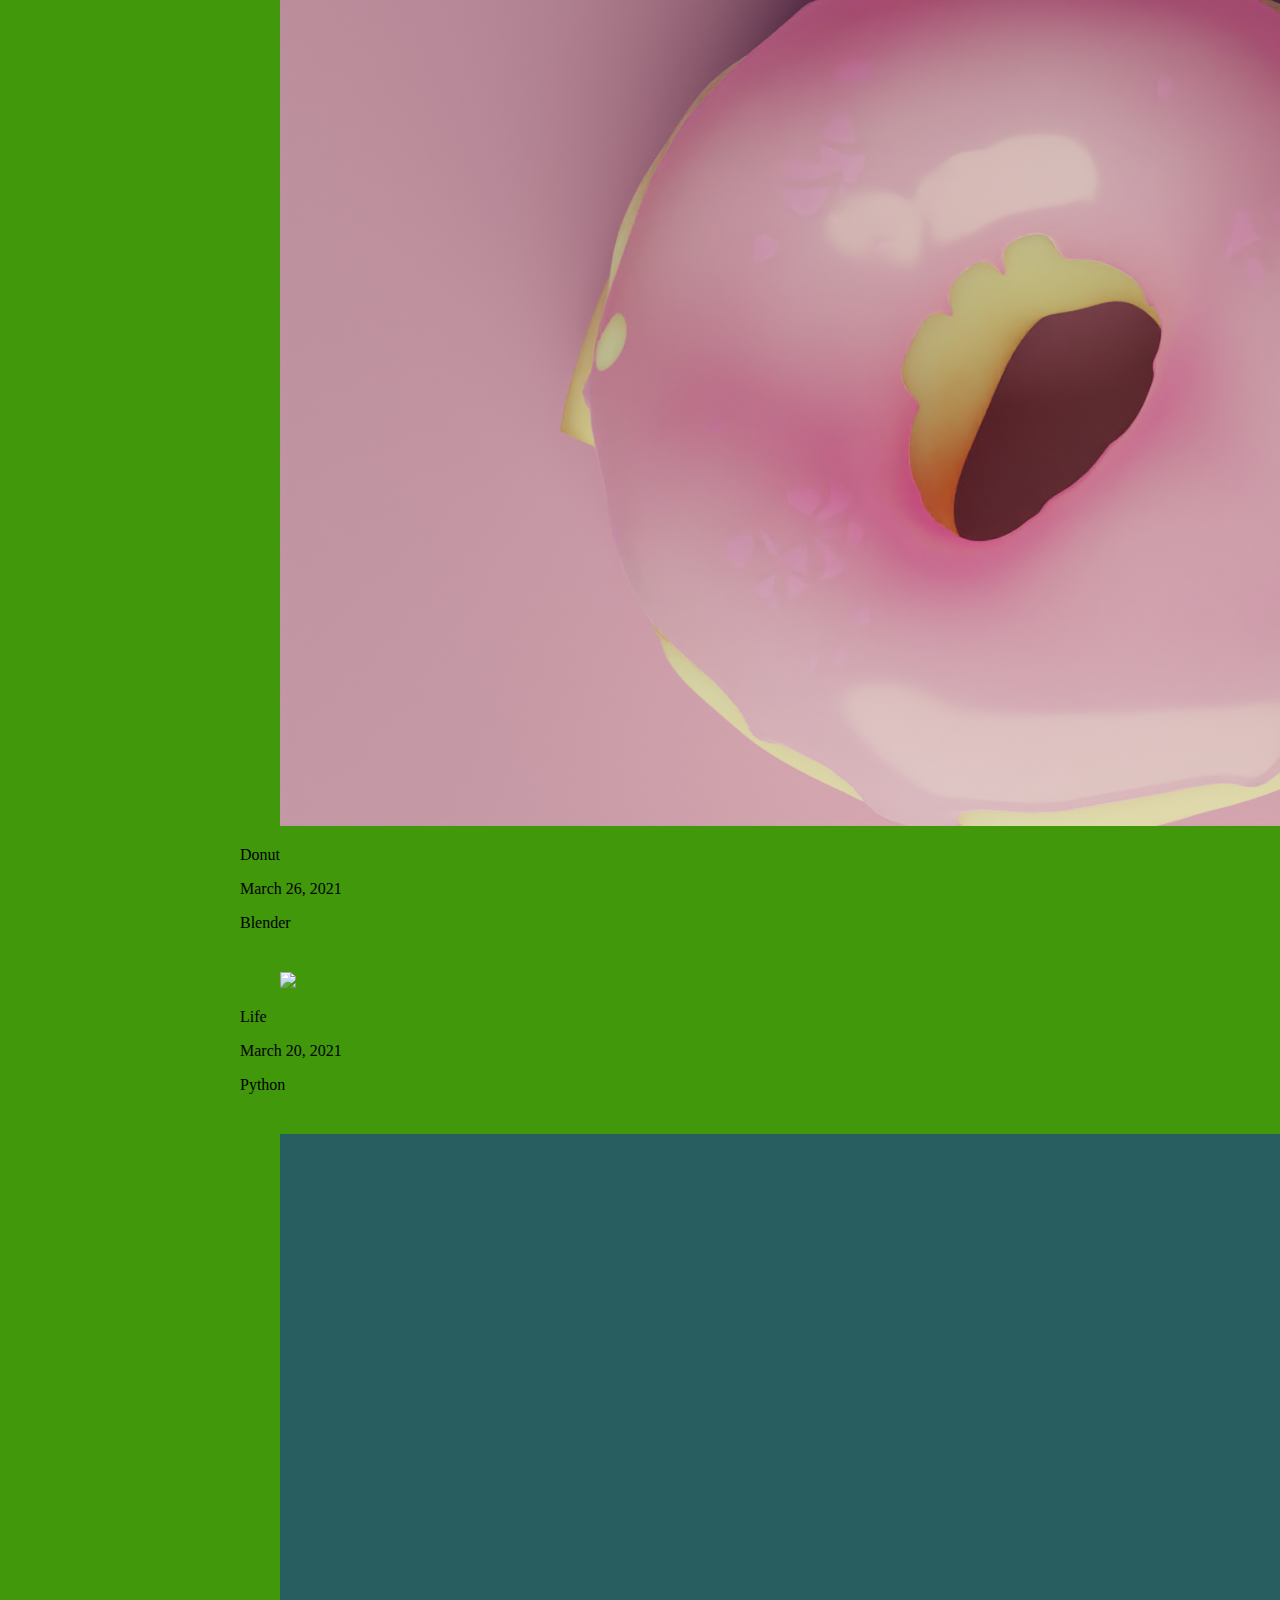
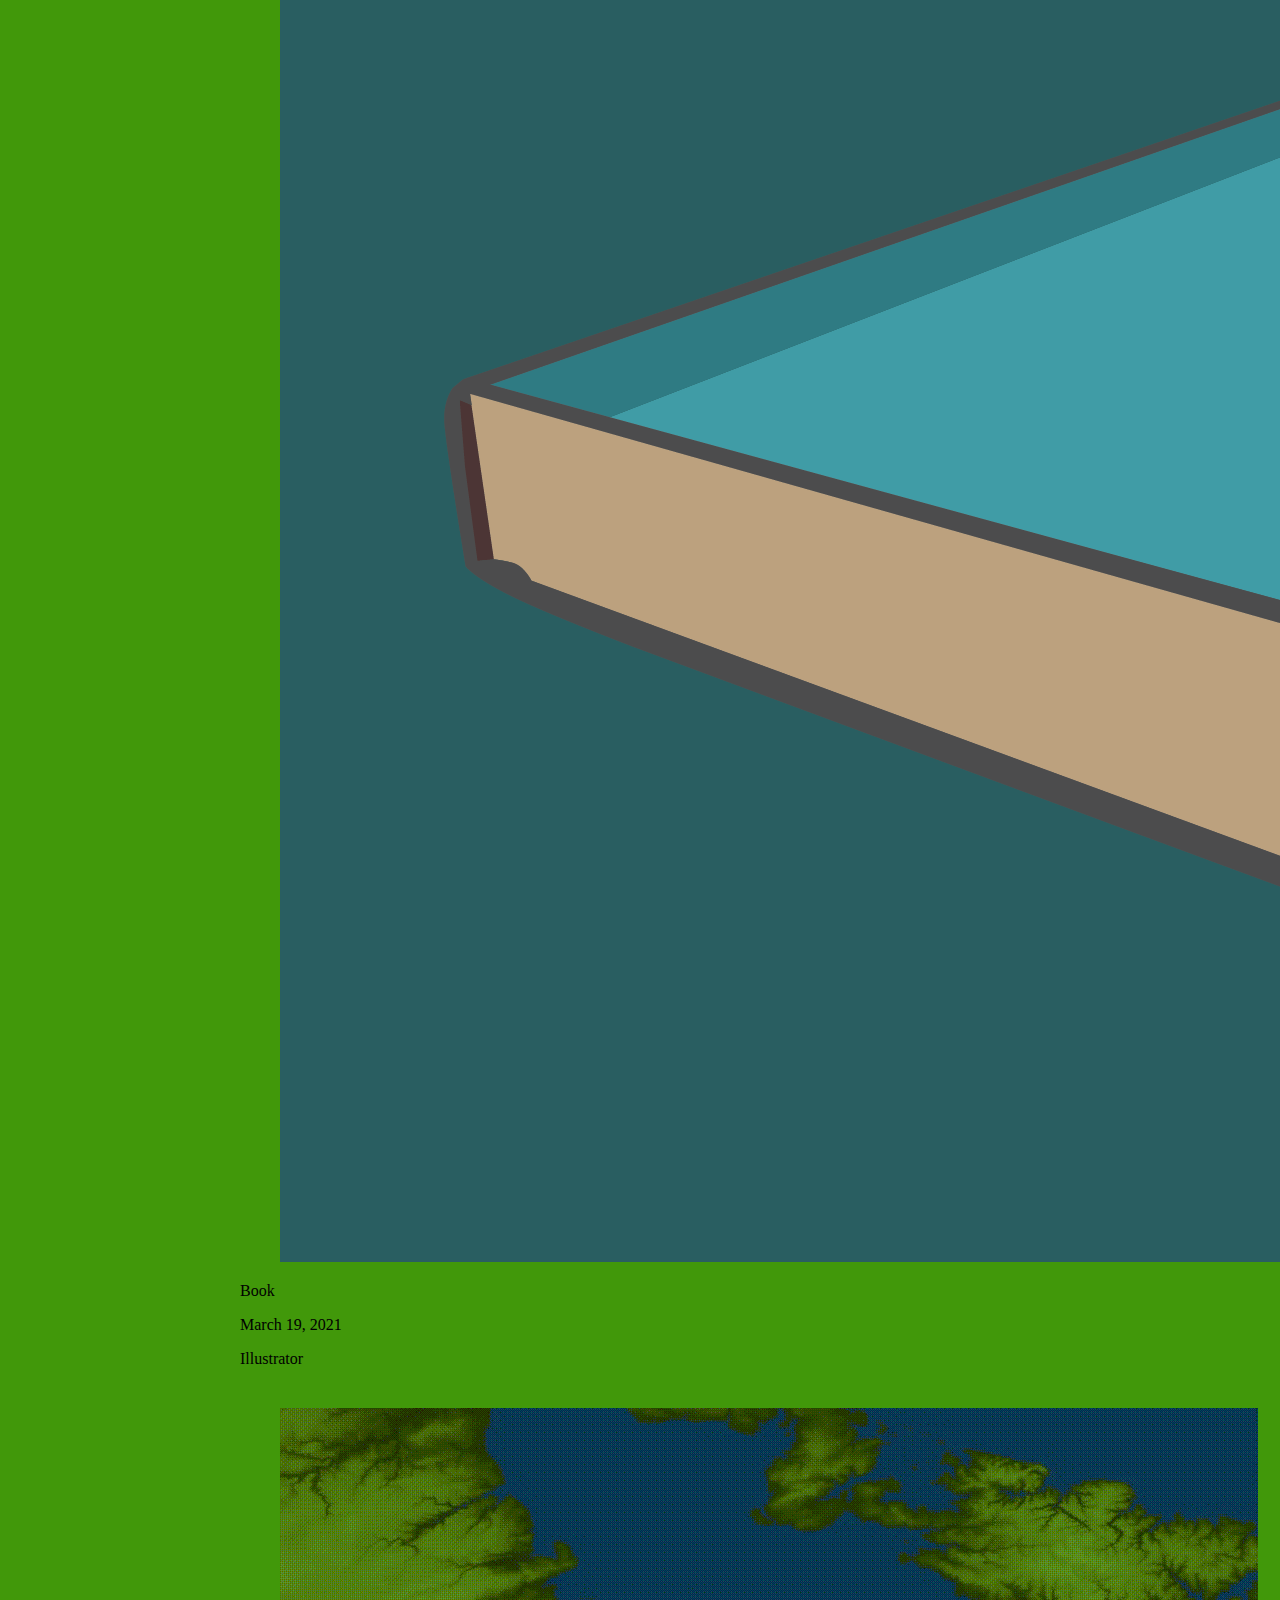
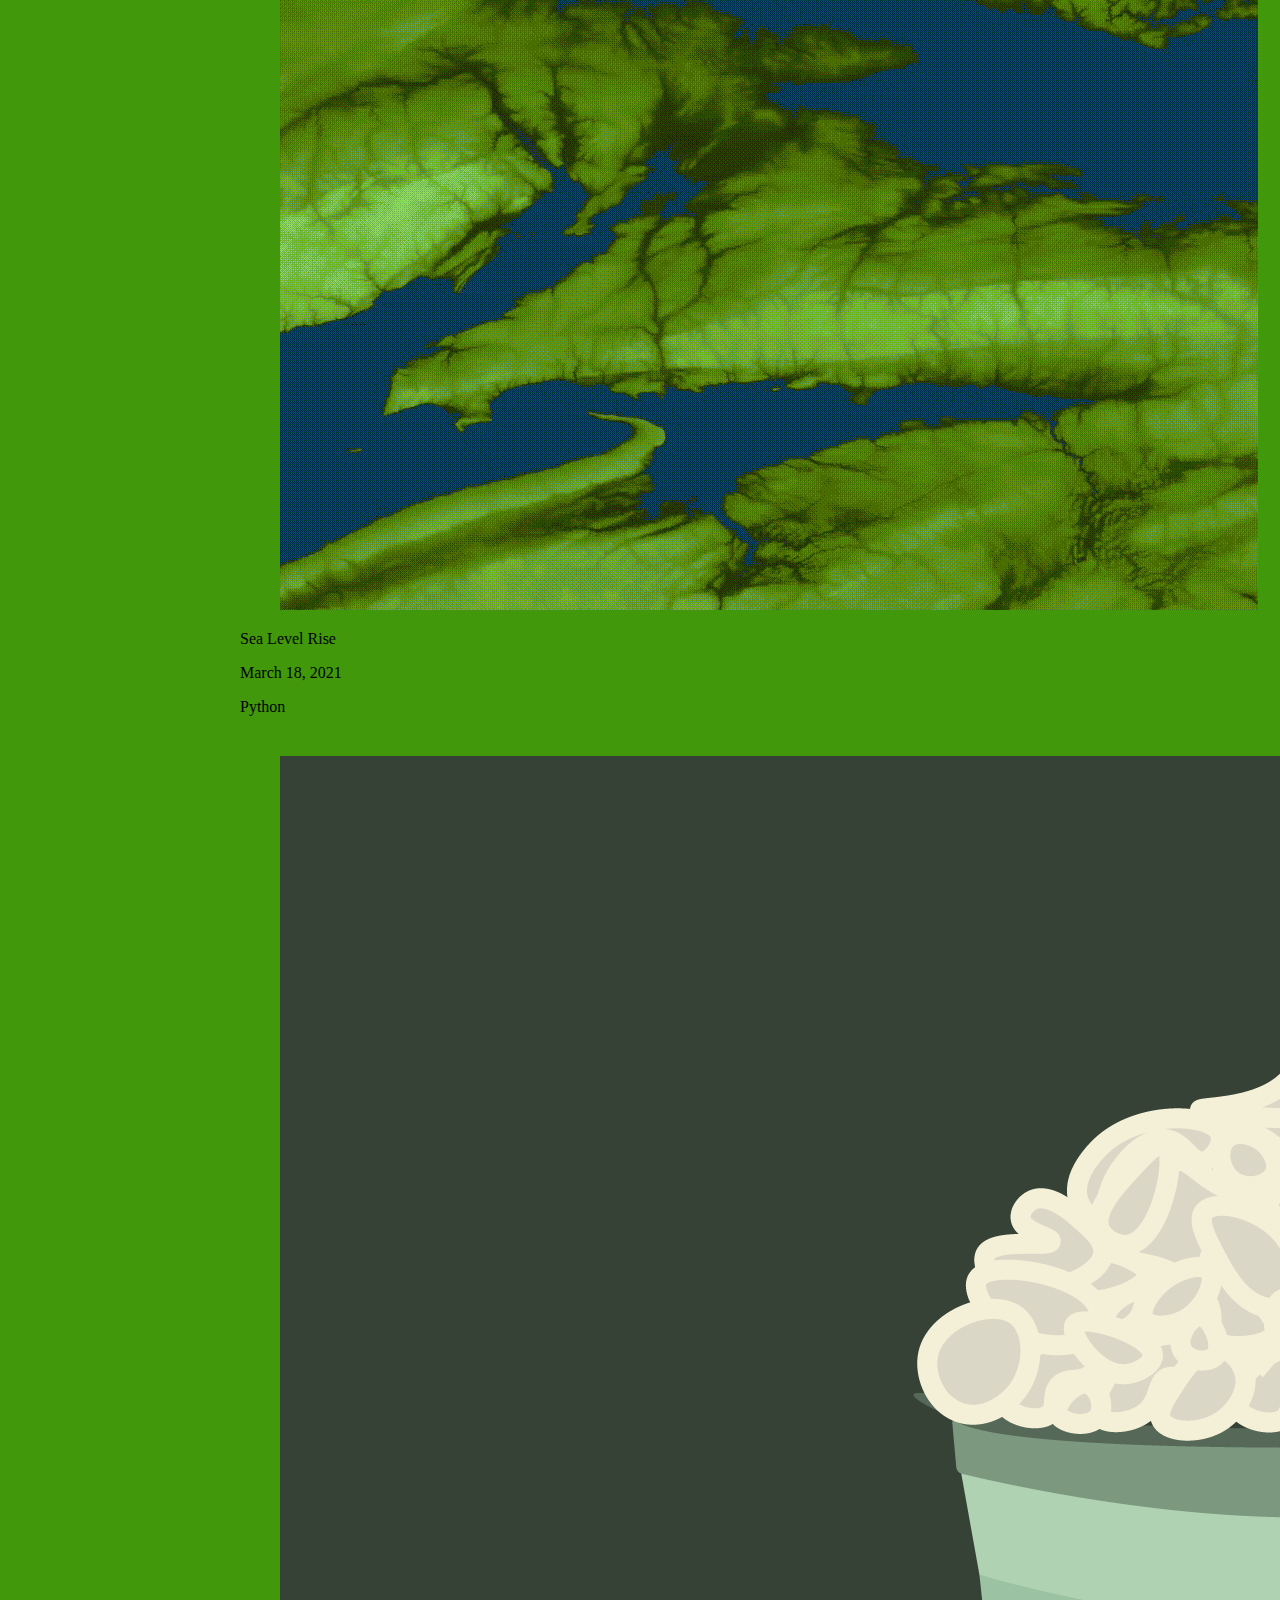
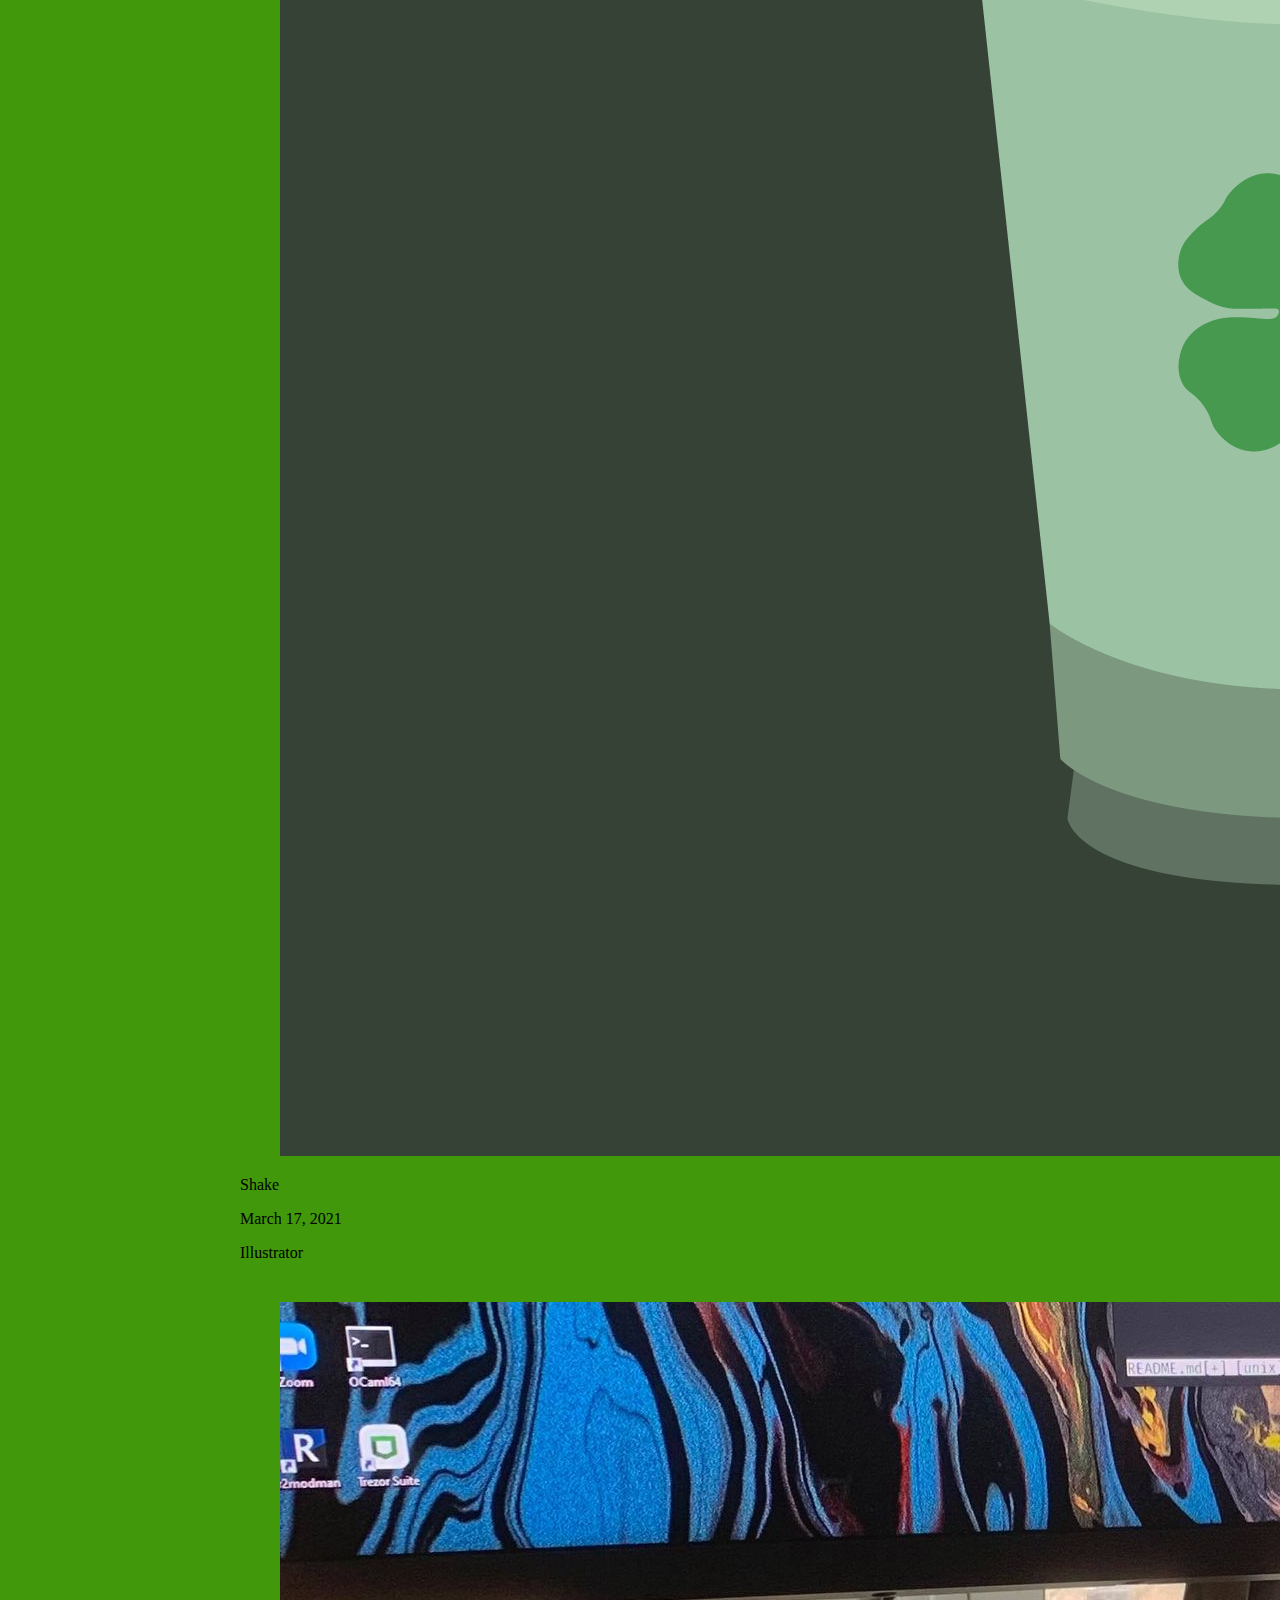
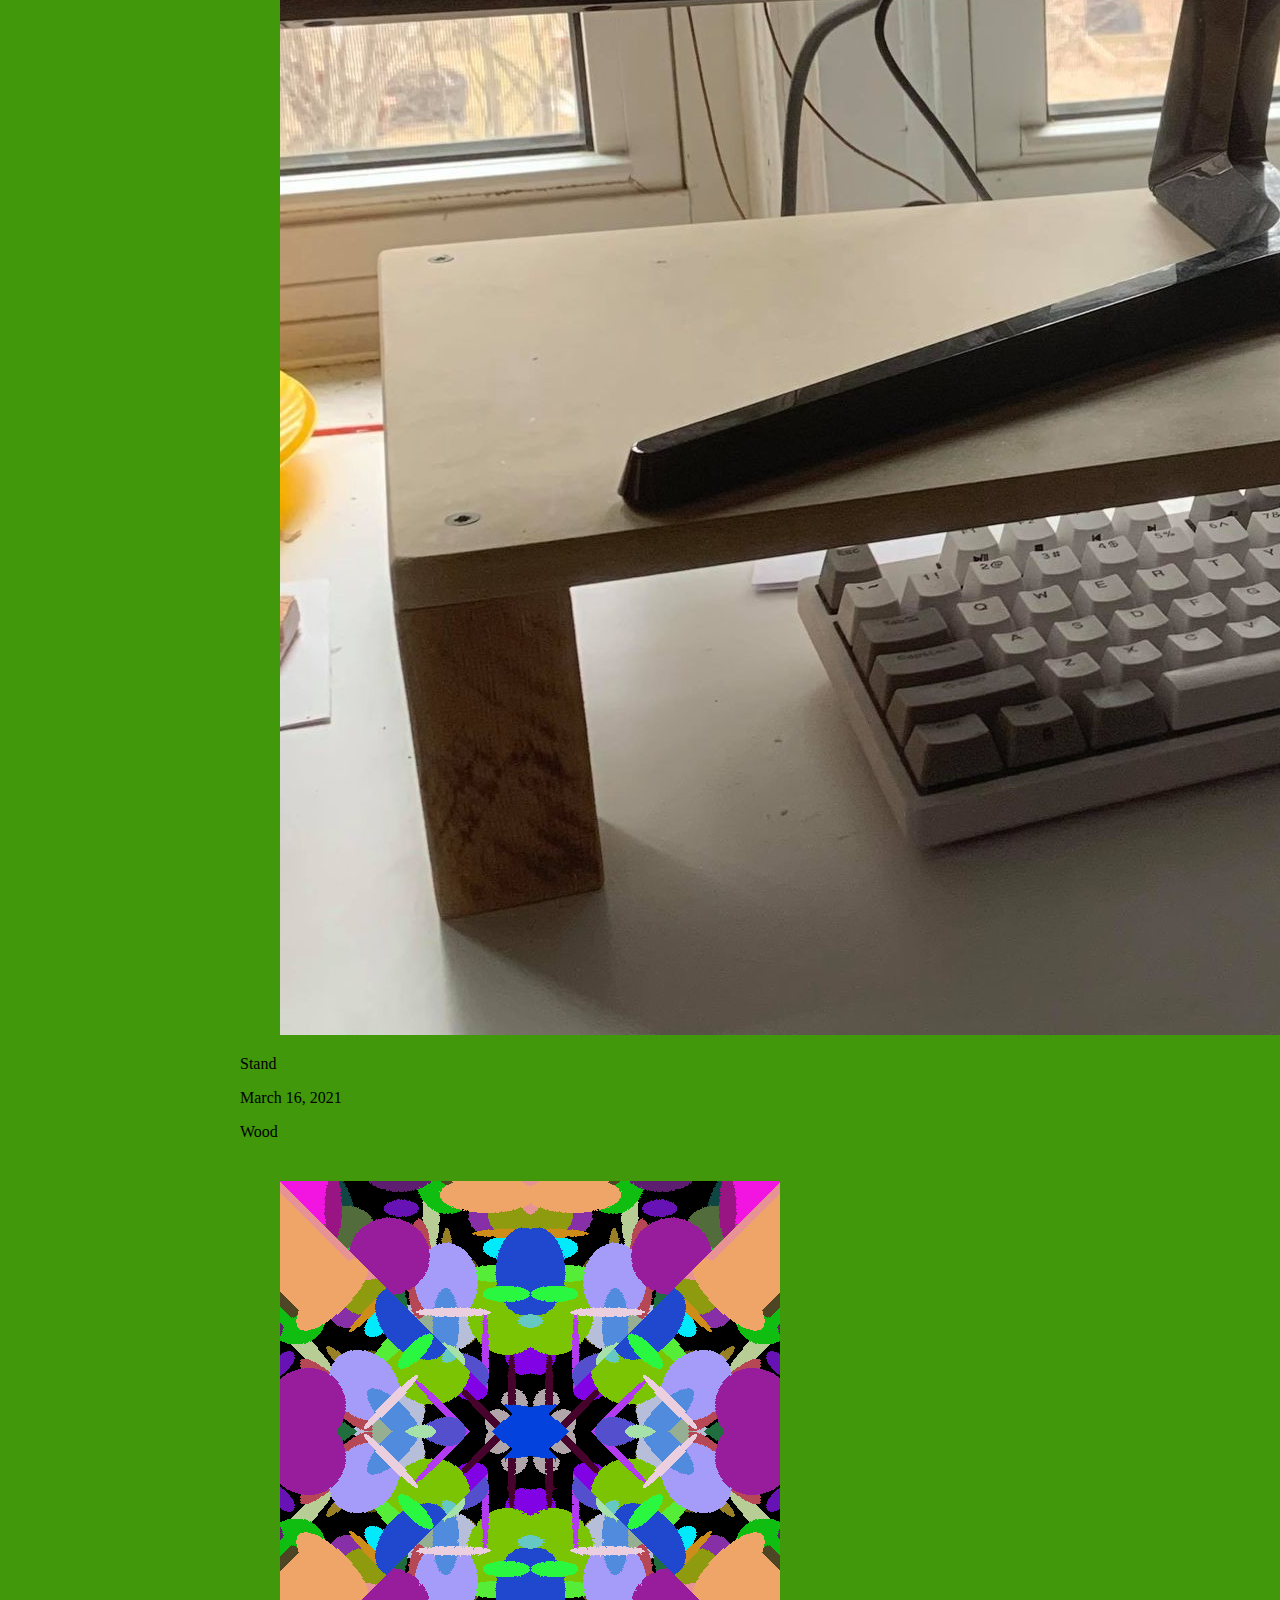
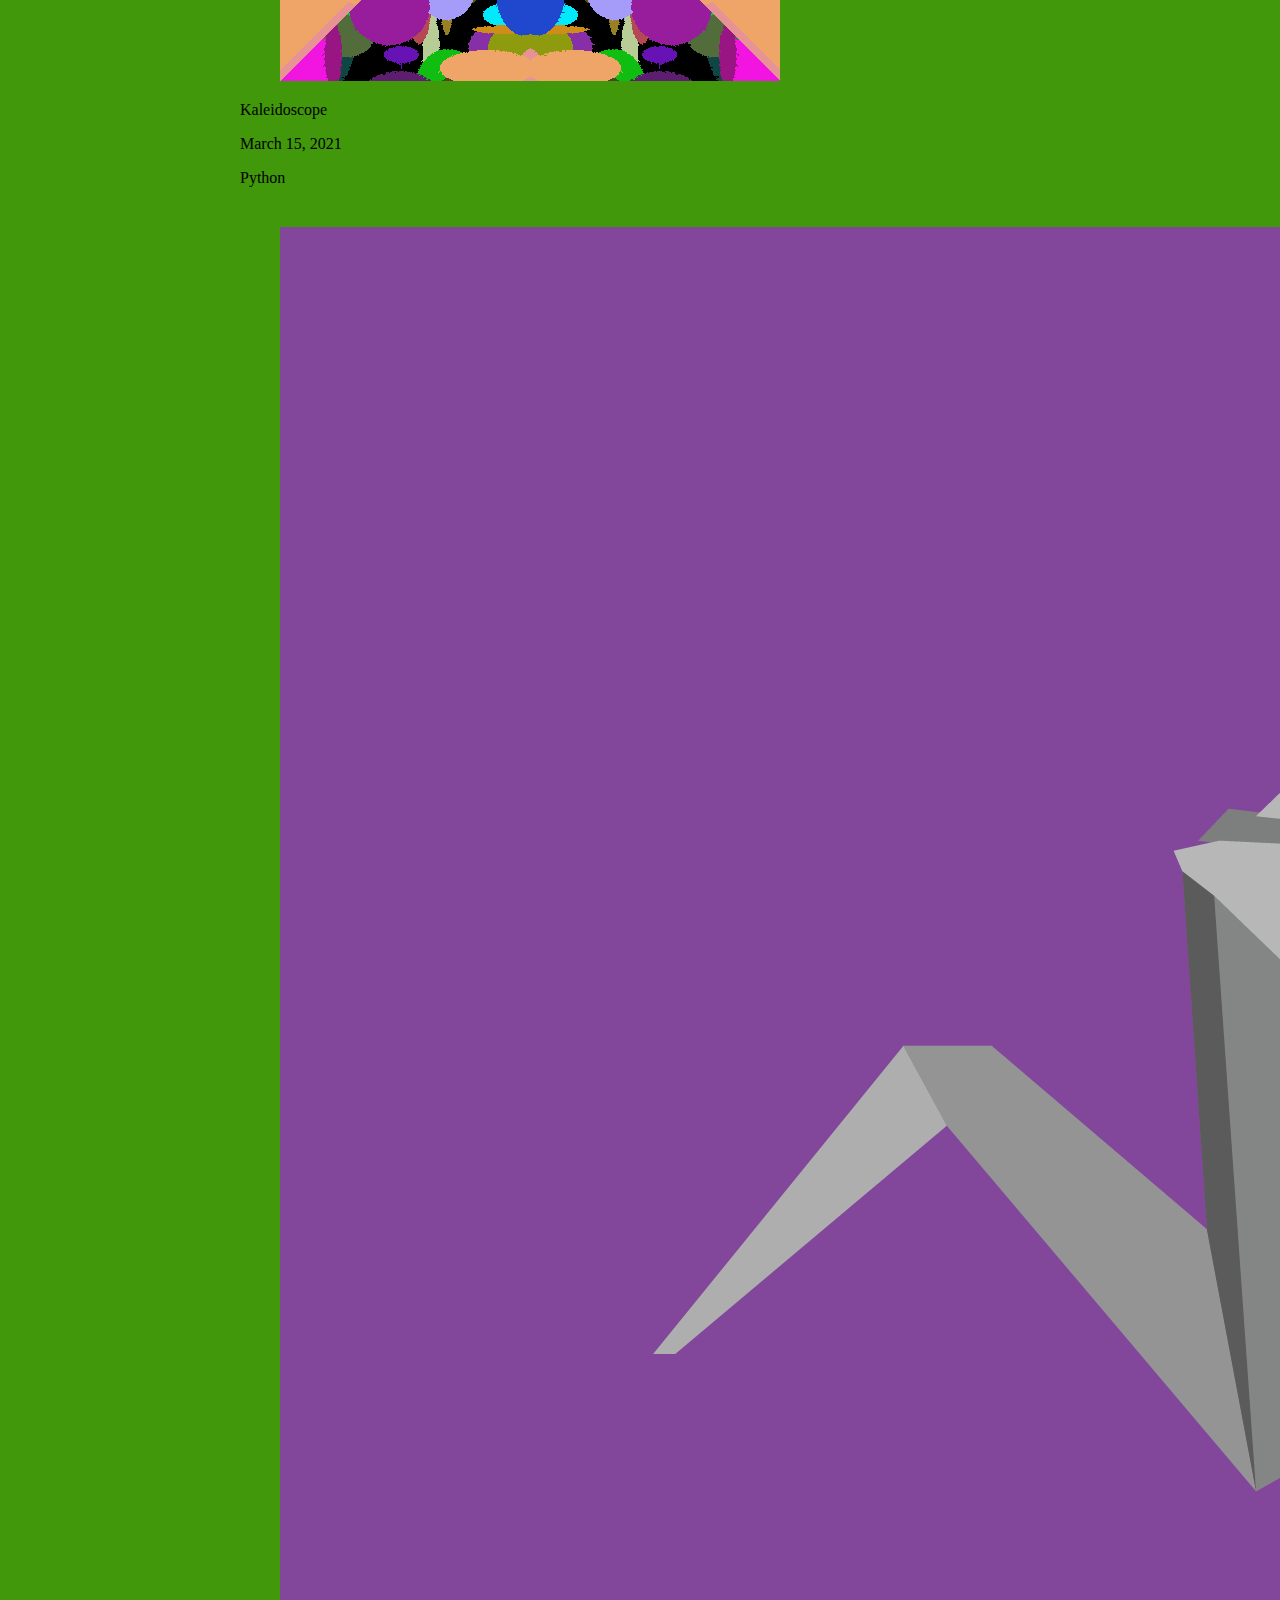
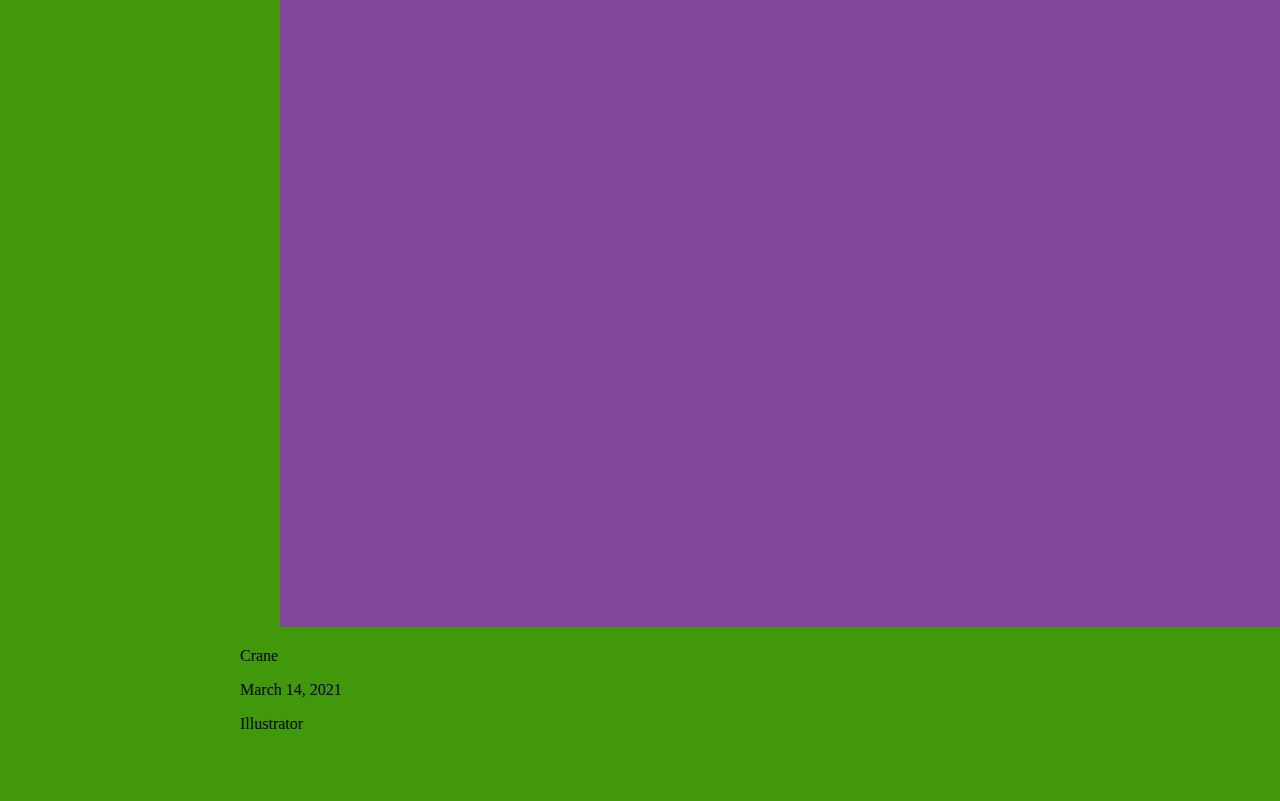
==== commit 4fb44175: "update text to be less weird" ====
--- a/index.html
+++ b/index.html
@@ -32,13 +32,13 @@
         welcome to my <strong><span class="has-text-success">garden</span></strong> &#127802;
         </p>
         <p> 
-          A little while ago, I started working on one creative thing a day. I decided that it didn't have to be anything special so long as I was pushing myself creatively.
+          A little while ago, I started working on one creative thing a day. No pressure, nothing special, just one thing for a few minutes at the bare minimum.
         </p><br />
         <p>
-        Along the way, I realized something kind of profound: <strong>creativity is like weeding</strong>. You might get the occasional urge to go weed your garden (if you're that type of person) but nothing beautiful will ever grow in your garden if you rely wholly on these urges. Similarly, I realized that if I relied wholly on random urges to do creative work, I would never really cultivate anything beautiful.
+        Along the way, I realized something kind of profound: <strong>creativity is like weeding</strong>. You might get the occasional urge to go weed your garden (if you're that type of person) but nothing beautiful will ever grow in your garden if you rely wholly on these sporadic urges. Similarly, I realized that if I relied wholly on random urges to do creative work, I would never really cultivate anything beautiful.
         </p><br />
         <p>
-        So, creativity is like weeding and the fruits of regular creative work are like a garden: some of the produce is weird, misshappen, ugly, pecked to death by birds, but some of it is beautiful and wonderful and it's all full of love. I hope you find something here that you love :) 
+        Creativity is like weeding and the fruits of regular creative work are like a garden: some of the produce is weird, misshappen, ugly, pecked to death by birds, but some of it is beautiful and wonderful and it's all full of love. I hope you find something here that you love :) 
         </p><br />
         <p> - John &#128031; </p>
         </div>
--- a/style.css
+++ b/style.css
@@ -7,5 +7,7 @@
 }
 
 .card {
+  margin: 0px auto;
   margin-bottom: 2.5rem;
+  max-width: 800px;
 }
